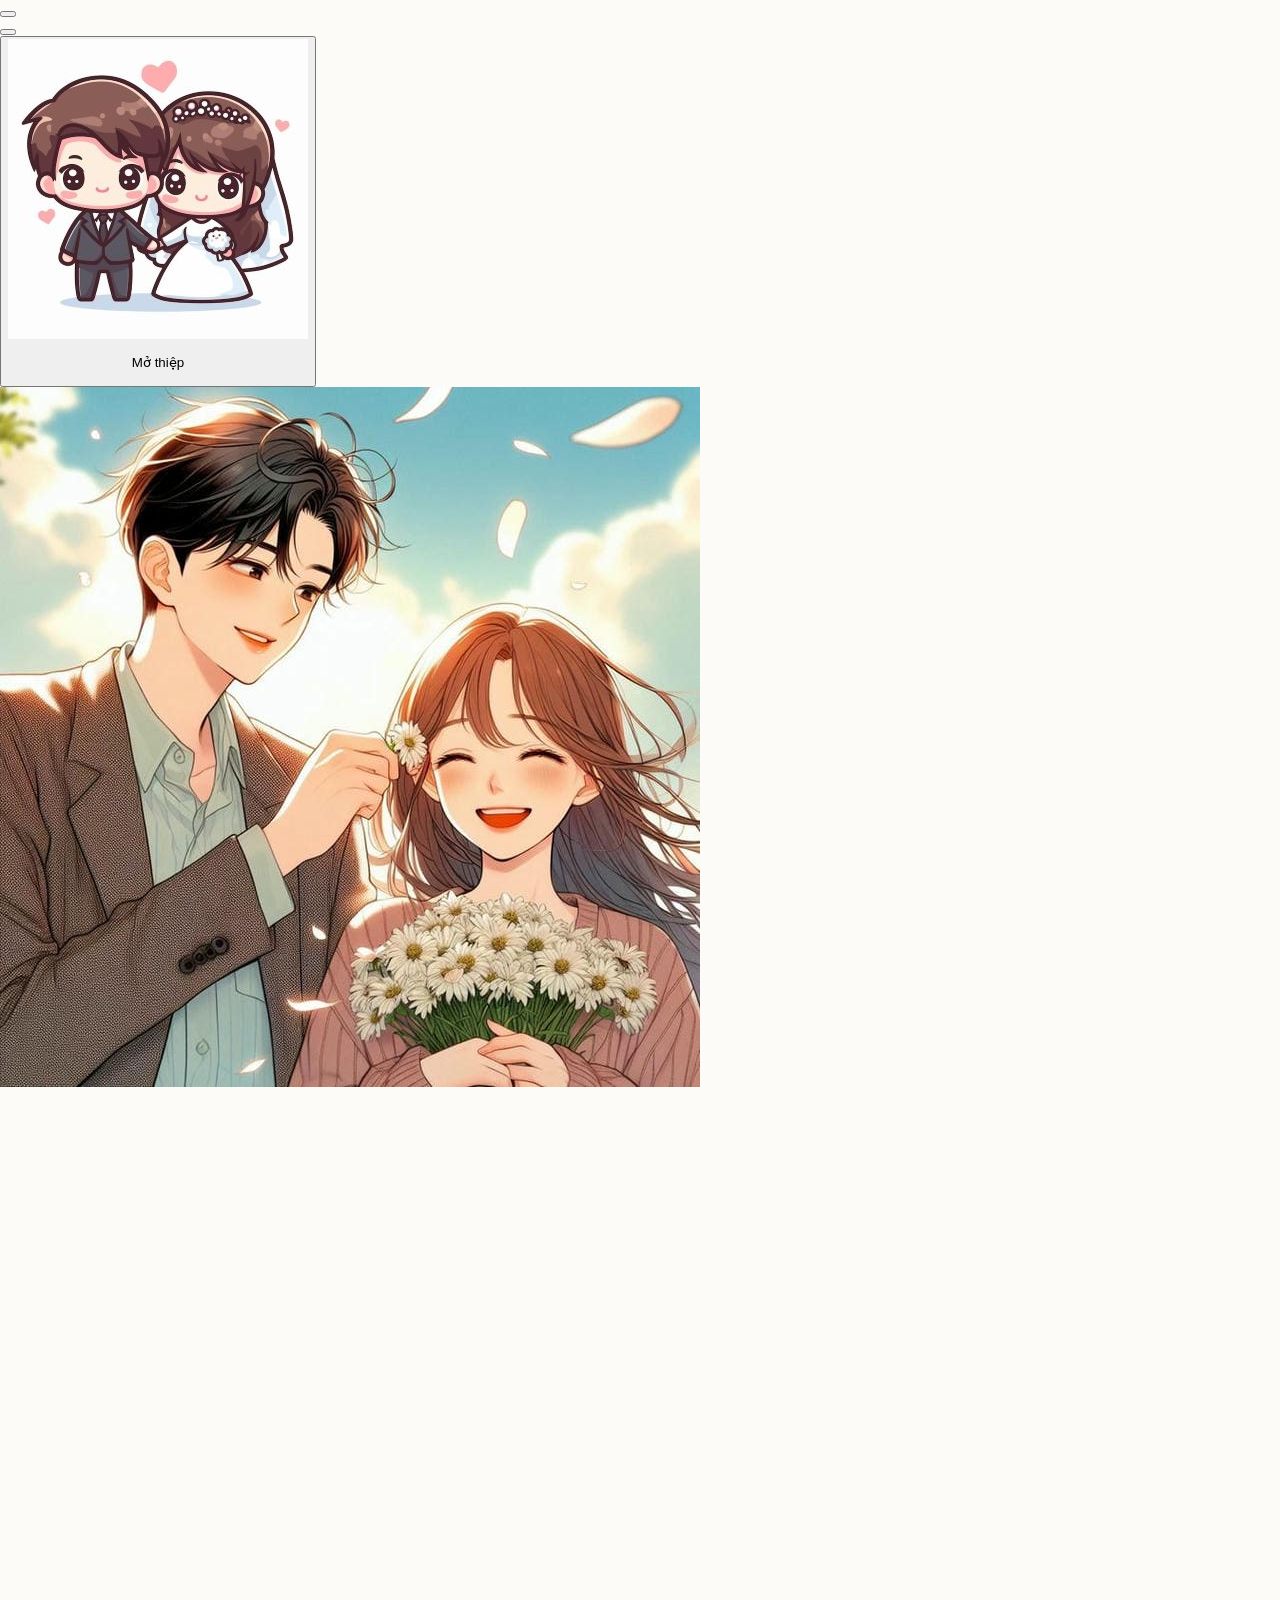
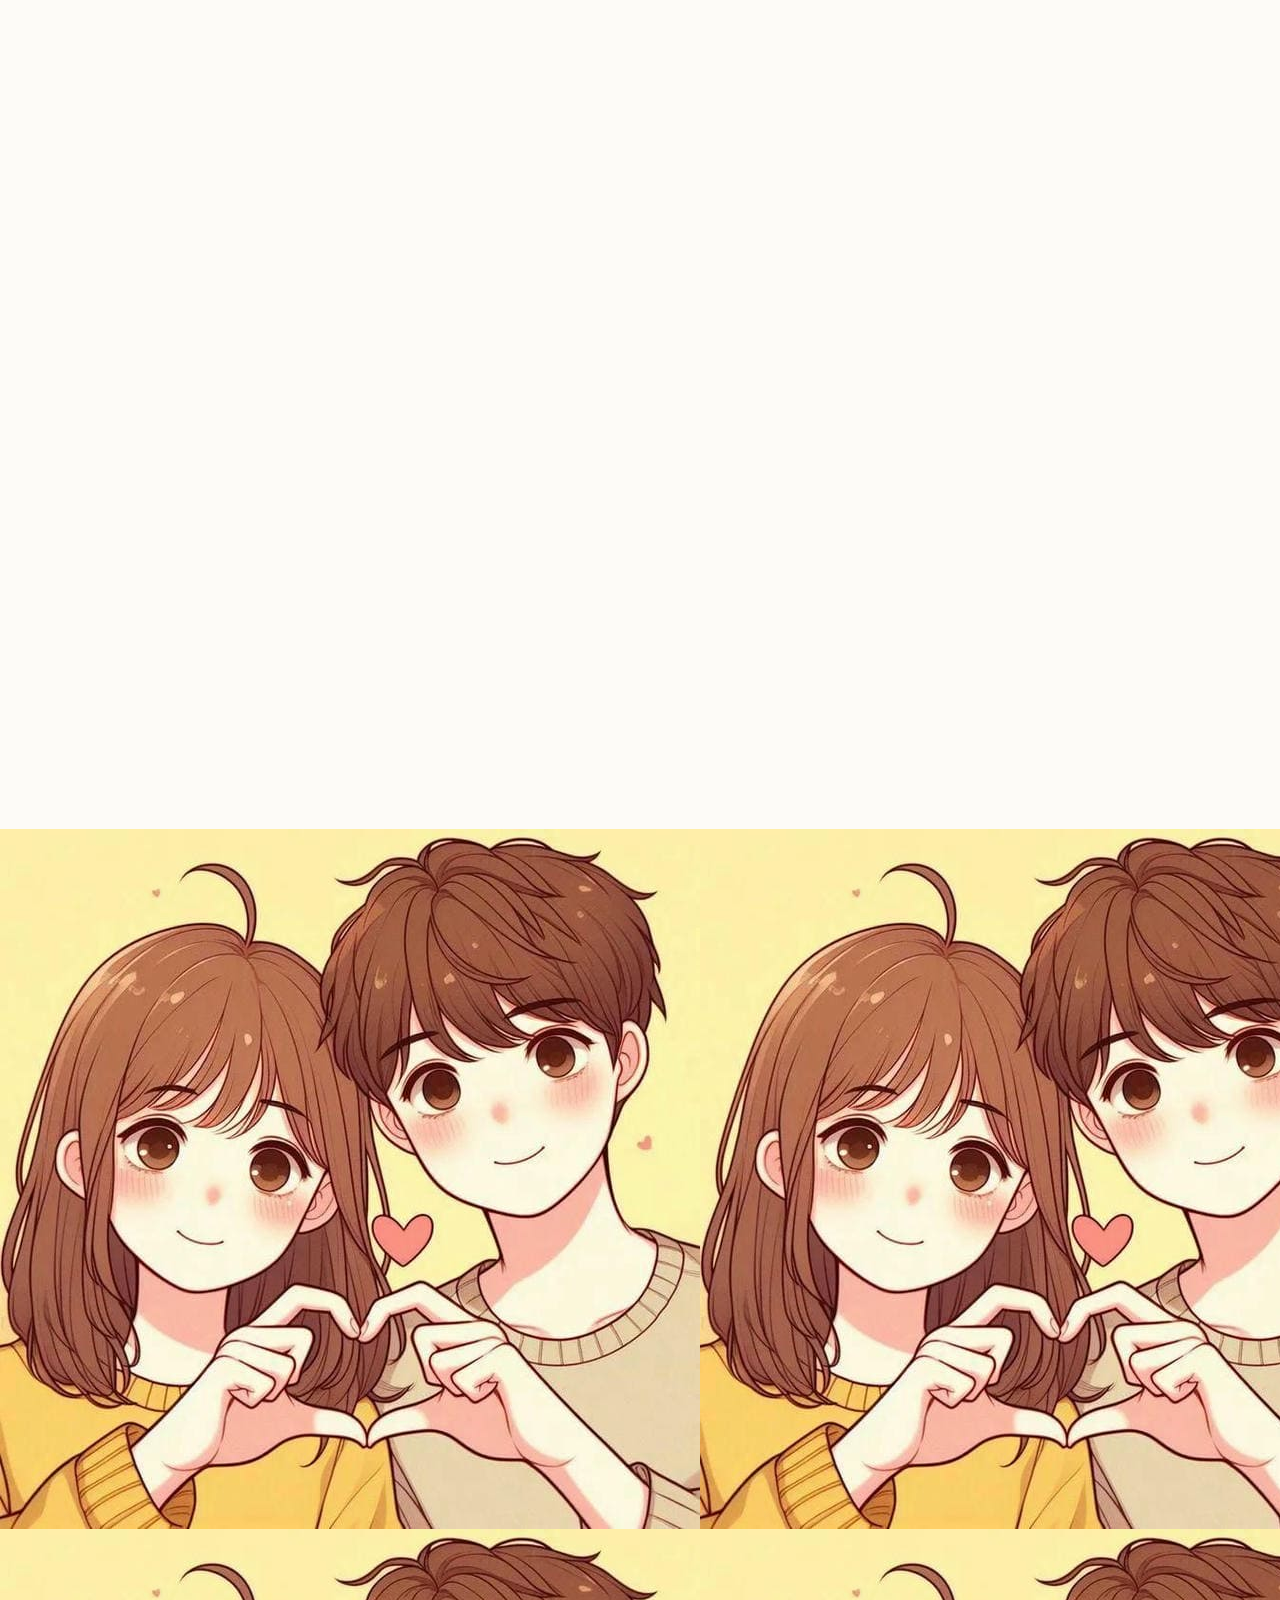
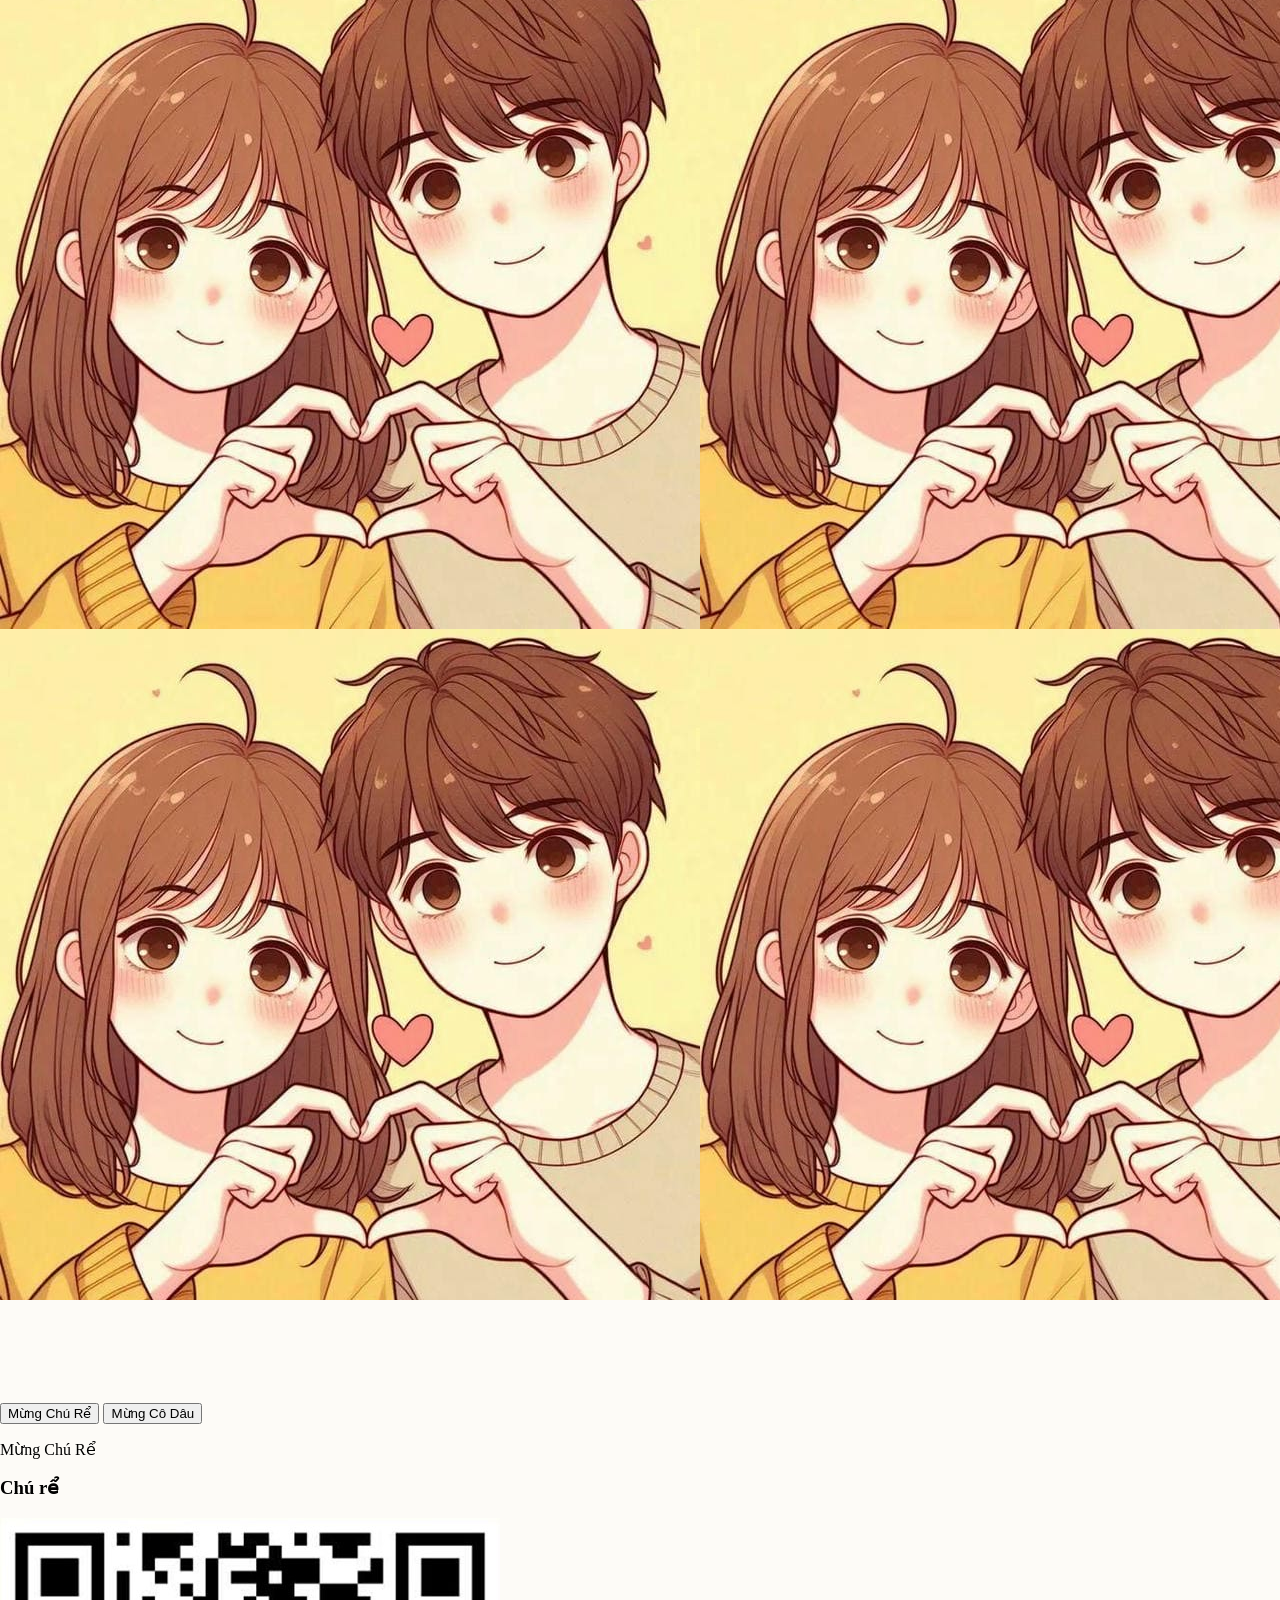
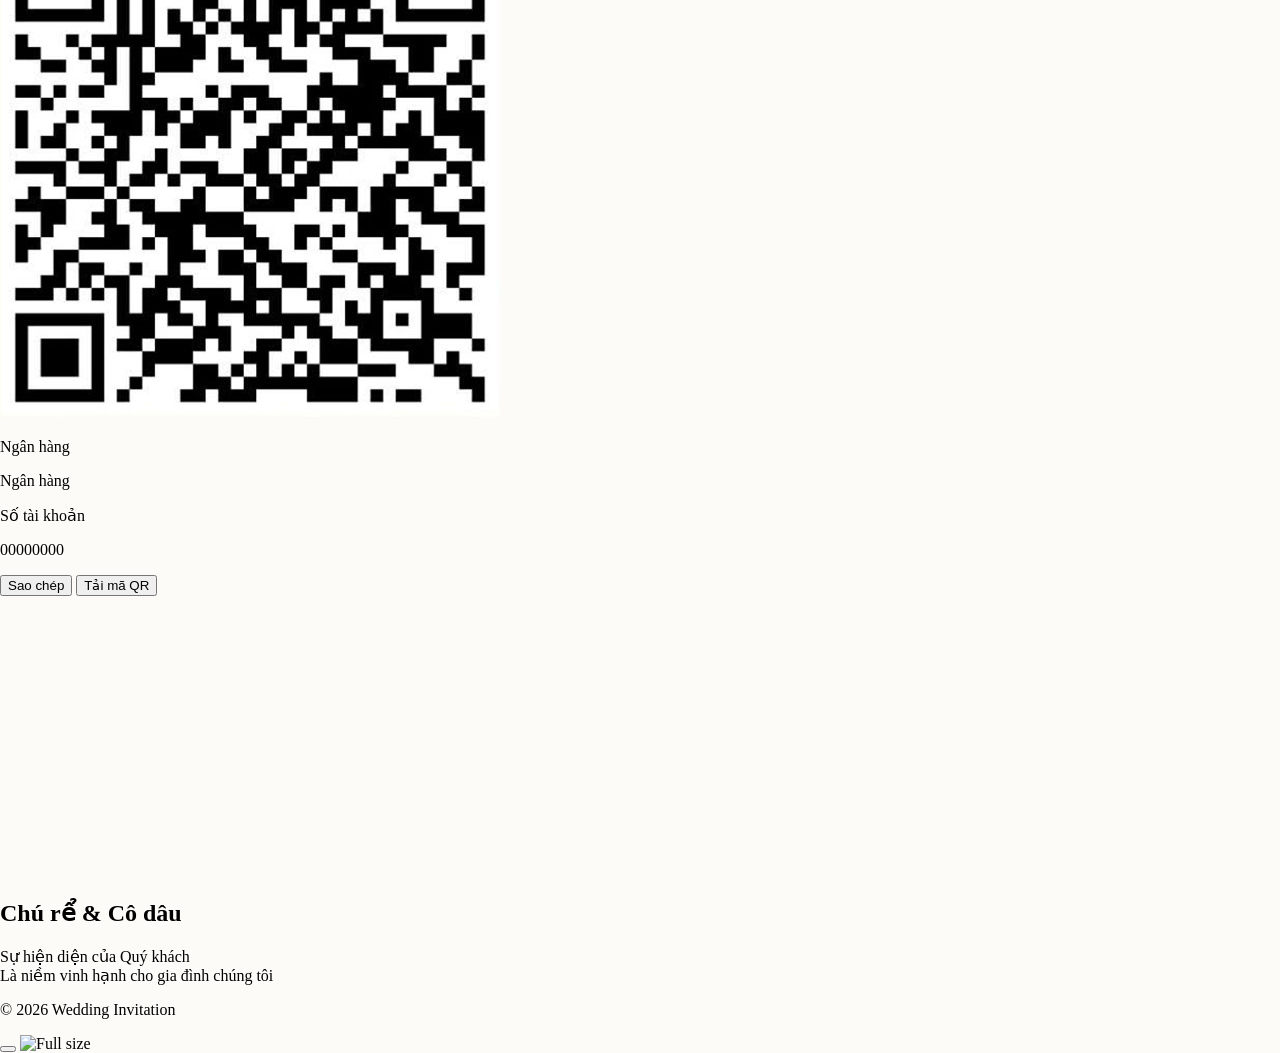
==== index.html @ 1fc4dcf4 "Add files via upload" ====
<!DOCTYPE html>
<html lang="vi">
<head>
  <meta charset="UTF-8" />
  <meta name="viewport" content="width=device-width, initial-scale=1.0" />
  <title>Thiệp Cưới | Cô dâu & ...</title>
  
  <!-- Tailwind CSS -->
  <script src="https://cdn.tailwindcss.com"></script>
  <script>
    tailwind.config = {
      theme: {
        extend: {
          fontFamily: {
            script: ['"Pinyon Script"', 'cursive'],
            serif: ['"Playfair Display"', 'serif'],
            sans: ['"Montserrat"', 'sans-serif'],
          },
          animation: {
            'spin-slow': 'spin 10s linear infinite',
            'slide-up-fast': 'slideUpFast 0.3s ease-out forwards',
          }
        }
      }
    }
  </script>

  <!-- Google Fonts -->
  <link rel="preconnect" href="https://fonts.googleapis.com">
  <link rel="preconnect" href="https://fonts.gstatic.com" crossorigin>
  <link href="https://fonts.googleapis.com/css2?family=Pinyon+Script&family=Playfair+Display:ital,wght@0,400;0,600;0,700;1,400&family=Montserrat:wght@300;400;500;600&display=swap" rel="stylesheet">
  
  <!-- Phosphor Icons (Dùng thay thế cho lucide-react) -->
  <script src="https://unpkg.com/@phosphor-icons/web"></script>

  <!-- Custom CSS -->
  <style>
    ::-webkit-scrollbar { width: 8px; }
    ::-webkit-scrollbar-track { background: #FDFBF7; }
    ::-webkit-scrollbar-thumb { background: #E11D48; border-radius: 4px; }
    ::-webkit-scrollbar-thumb:hover { background: #BE123C; }
    
    body {
      margin: 0;
      padding: 0;
      background-color: #FDFBF7;
      overflow-x: hidden;
      overflow-y: hidden; /* Khóa cuộn lúc đầu */
      height: 100vh;
    }

    /* Hiệu ứng trượt lên khi cuộn */
    .reveal-on-scroll { 
      opacity: 0; 
      transform: translateY(80px) scale(0.9); 
      filter: blur(8px);
      transition: all 1.2s cubic-bezier(0.25, 1, 0.5, 1);
    }
    .fade-up-active { 
      opacity: 1; 
      transform: translateY(0) scale(1); 
      filter: blur(0);
    }

    @keyframes slideUpFast {
      from { opacity: 0; transform: translateY(10px); }
      to { opacity: 1; transform: translateY(0); }
    }

    .gate-panel { transition: transform 2s cubic-bezier(0.4, 0.0, 0.2, 1); }
  </style>
</head>
<body class="font-serif text-gray-800 relative">

  <!-- Audio -->
  <audio id="bgMusic" loop src="./public/music/wedding-song.mp3"></audio>

  <!-- Floating Music Button -->
  <div id="musicBtnWrap" class="fixed bottom-6 left-6 z-40 transition-all duration-1000 opacity-0 translate-y-20">
    <button onclick="toggleMusic()" class="w-12 h-12 rounded-full bg-rose-400 text-white shadow-lg flex items-center justify-center hover:bg-rose-600 transition-colors">
      <i id="musicIcon" class="ph-fill ph-music-notes text-xl animate-spin-slow"></i>
    </button>
  </div>

  <!-- Floating Scroll To Top Button -->
  <div id="scrollTopWrap" class="fixed bottom-20 left-6 z-40 transition-all duration-500 opacity-0 translate-y-10 pointer-events-none">
    <button onclick="scrollToTop()" class="w-12 h-12 rounded-full bg-slate-700 text-white shadow-lg flex items-center justify-center hover:bg-slate-800 transition-colors pointer-events-auto">
      <i class="ph-bold ph-arrow-up text-xl"></i>
    </button>
  </div>

  <!-- GATE OPENER -->
  <div id="gateOverlay" class="fixed inset-0 z-50 pointer-events-none flex visible">
    <div id="gateLeft" class="w-1/2 h-full bg-[#FAF7F2] relative border-r border-rose-100 gate-panel pointer-events-auto flex items-center justify-end translate-x-0">
      <div class="absolute inset-0 bg-cover bg-center opacity-80" style="background-image: url('./public/images/gate-texture.jpg')"></div>
    </div>
    <div id="gateRight" class="w-1/2 h-full bg-[#FAF7F2] relative border-l border-rose-100 gate-panel pointer-events-auto flex items-center justify-start translate-x-0">
      <div class="absolute inset-0 bg-cover bg-center opacity-80" style="background-image: url('./public/images/gate-texture.jpg')"></div>
    </div>
    
    <!-- Nút Mở Thiệp -->
    <div id="centerBtn" class="absolute inset-0 flex items-center justify-center pointer-events-auto transition-all duration-700 opacity-100 scale-100">
      <button onclick="handleOpen()" class="w-64 h-64 rounded-full bg-white shadow-2xl flex flex-col items-center justify-center group relative overflow-hidden border-4 border-rose-100 cursor-pointer hover:scale-105 transition-transform">
        <div class="absolute inset-0 border-4 border-double border-rose-200 rounded-full m-2 animate-spin-slow"></div>
        <div class="z-10 text-center flex flex-col items-center gap-2">
          <div class="w-24 h-24">
             <img src="./public/images/Anh-gif-mo-thiep.jpg" alt="Mở thiệp" class="w-full h-full object-contain" />
          </div>
          <p class="font-script text-3xl text-rose-500 mt-2 group-hover:text-rose-600 transition-colors">Mở thiệp</p>
        </div>
      </button>
    </div>
  </div>

  <!-- HERO -->
  <section class="relative h-screen w-full overflow-hidden flex flex-col items-center justify-center text-center">
    <div class="absolute inset-0 z-0">
      <div class="absolute inset-0 bg-black/40 z-10"></div>
      <img src="./public/images/anh-nen.jpg" alt="Background" class="w-full h-full object-cover object-top blur-[2px]" />
    </div>
    <div class="relative z-10 text-white px-4">
      <div class="reveal-on-scroll delay-0">
        <p class="font-sans text-sm md:text-lg tracking-[0.3em] uppercase mb-4 text-rose-100">Save The Date</p>
        <h1 class="font-script text-7xl md:text-9xl mb-2 text-rose-50">Chú rể</h1>
        <span class="font-script text-5xl md:text-7xl text-rose-200">&</span>
        <h1 class="font-script text-7xl md:text-9xl mt-2 mb-8 text-rose-50">Cô dâu</h1>
        <div class="w-24 h-1 bg-rose-400 mx-auto mb-8"></div>
        <p class="font-serif text-xl md:text-2xl italic tracking-wide">12 tháng 12 năm 2026</p>
      </div>
    </div>
    <i class="ph-bold ph-caret-down absolute bottom-10 left-1/2 -translate-x-1/2 z-10 animate-bounce text-white/80 text-3xl"></i>
  </section>

  <!-- CÔ DÂU CHÚ RỂ -->
  <section class="bg-[#FDFBF7]">
    <div class="reveal-on-scroll delay-100 text-center pt-20 pb-12 px-4">
      <h2 class="font-script text-6xl text-rose-500 mb-4">Cô Dâu & Chú Rể</h2>
    </div>
    <div class="reveal-on-scroll delay-200 w-full relative">
        <div class="flex w-full h-[60vh] md:h-[80vh] relative">
           <div class="w-1/2 h-full relative group cursor-pointer overflow-hidden border-r-[1px] border-white/20" onclick="openLightbox('./public/images/chu-re.jpg')">
             <img src="./public/images/chu-re.jpg" class="w-full h-full object-cover transition-transform duration-[2s] ease-out group-hover:scale-110" />
             <div class="absolute inset-0 bg-gradient-to-t from-black/80 via-transparent to-transparent opacity-90 transition-opacity"></div>
             <div class="absolute bottom-10 md:bottom-20 left-0 right-0 text-center text-white p-4 translate-y-4 group-hover:translate-y-0 transition-transform duration-700">
               <h3 class="font-script text-5xl md:text-7xl mb-2 drop-shadow-lg">Chú rể</h3>
               <p class="text-rose-200 text-sm md:text-lg uppercase tracking-[0.3em] font-medium">Chú Rể</p>
             </div>
             <div class="absolute top-6 left-6 bg-white/10 backdrop-blur-md p-2 rounded-full opacity-0 group-hover:opacity-100"><i class="ph-bold ph-magnifying-glass-plus text-white text-xl"></i></div>
           </div>
           <div class="w-1/2 h-full relative group cursor-pointer overflow-hidden" onclick="openLightbox('./public/images/co-dau.jpg')">
             <img src="./public/images/co-dau.jpg" class="w-full h-full object-cover transition-transform duration-[2s] ease-out group-hover:scale-110" />
             <div class="absolute inset-0 bg-gradient-to-t from-black/80 via-transparent to-transparent opacity-90 transition-opacity"></div>
             <div class="absolute bottom-10 md:bottom-20 left-0 right-0 text-center text-white p-4 translate-y-4 group-hover:translate-y-0 transition-transform duration-700">
               <h3 class="font-script text-5xl md:text-7xl mb-2 drop-shadow-lg">Cô dâu</h3>
               <p class="text-rose-200 text-sm md:text-lg uppercase tracking-[0.3em] font-medium">Cô Dâu</p>
             </div>
             <div class="absolute top-6 right-6 bg-white/10 backdrop-blur-md p-2 rounded-full opacity-0 group-hover:opacity-100"><i class="ph-bold ph-magnifying-glass-plus text-white text-xl"></i></div>
           </div>
           <div class="absolute top-1/2 left-1/2 -translate-x-1/2 -translate-y-1/2 z-20">
              <div class="w-16 h-16 bg-white rounded-full flex items-center justify-center shadow-2xl animate-pulse ring-4 ring-rose-100/50">
                <i class="ph-fill ph-heart text-rose-500 text-3xl"></i>
              </div>
           </div>
        </div>
    </div>
    
    <!-- INVITATION CARD -->
    <div class="reveal-on-scroll delay-300 container mx-auto px-4 max-w-2xl -mt-10 relative z-30">
      <div class="bg-[#F7F3E8] p-6 md:p-8 rounded-xl border-[2px] border-dashed border-gray-400 shadow-2xl">
        <div class="flex flex-row justify-between items-start mb-8 text-sm md:text-base">
          <div class="w-1/2 pr-2 md:pr-4 text-center border-r border-gray-400">
            <h4 class="font-script font-bold text-3xl text-slate-700 mb-2">Nhà Trai</h4>
            <p class="font-serif font-bold">Bố: CHÚ RỂ</p>
            <p class="font-serif font-bold mb-2">Mẹ: CHÚ RỂ</p>
            <p class="font-sans text-xs text-slate-600">Số ...<br/>...<br/>...</p>
          </div>
          <div class="w-1/2 pl-2 md:pl-4 text-center">
            <h4 class="font-script font-bold text-3xl text-slate-700 mb-2">Nhà Gái</h4>
            <p class="font-serif font-bold">Bố: CÔ DÂU</p>
            <p class="font-serif font-bold mb-2">Mẹ: CÔ DÂU</p>
            <p class="font-sans text-xs text-slate-600">Số ...<br/>...</p>
          </div>
        </div>
        <div class="text-center mb-6">
          <h3 class="font-sans font-bold uppercase text-slate-500 tracking-wider text-sm md:text-base mb-2">Trân Trọng Kính Mời</h3>
          <p class="underline underline-offset-4 decoration-rose-300 decoration-1 mb-4 font-serif italic text-slate-600">Bạn + người thương</p>
          <p class="font-sans text-xs md:text-sm uppercase text-slate-600 tracking-wide leading-relaxed">Tới dự bữa cơm thân mật và chung vui cùng gia đình mình</p>
        </div>
        <div class="text-center mb-8">
          <h2 class="font-script text-5xl md:text-6xl text-rose-500 mb-2">Chú rể</h2>
          <i class="ph-fill ph-heart text-rose-400 animate-pulse text-xl mx-2"></i>
          <h2 class="font-script text-5xl md:text-6xl text-rose-500 mt-2">Cô dâu</h2>
        </div>
        <div class="text-center mb-2">
          <p class="font-sans text-gray-600 uppercase text-sm mb-2 font-bold tracking-widest">Được tổ chức vào hồi</p>
          <p class="font-bold text-xl mb-4 text-slate-700">16 GIỜ 00</p>
          <div class="flex items-center justify-center gap-4 text-slate-700 font-serif">
            <div class="border-t border-b border-gray-400 py-1 w-24 text-center font-bold uppercase tracking-wider">Thứ ...</div>
            <div class="text-6xl md:text-7xl font-serif text-rose-600 font-bold leading-none">...</div>
            <div class="border-t border-b border-gray-400 py-1 w-24 text-center font-bold tracking-wider">... - 2026</div>
          </div>
        </div>
        <div class="text-center mb-8"><p class="font-serif italic text-slate-500">( Tức ngày ... tháng ... năm Ất Tỵ )</p></div>
        <div class="text-center mb-8">
          <p class="font-bold uppercase text-slate-700 mb-1">Tại: ...</p>
          <p class="text-slate-600 font-serif">Số ...<br/>...</p>
        </div>
        <div class="flex flex-col sm:flex-row gap-3 justify-center mt-6">
          <button onclick="scrollToSection('gift-section')" class="bg-rose-500 text-white px-6 py-3 rounded-md font-sans text-sm font-medium hover:bg-rose-600 transition-colors shadow-md w-full sm:w-auto">Mừng cưới</button>
          <button onclick="scrollToSection('countdown-section')" class="bg-slate-600 text-white px-6 py-3 rounded-md font-sans text-sm font-medium hover:bg-slate-700 transition-colors shadow-md w-full sm:w-auto">Xem tất cả sự kiện</button>
        </div>
      </div>
    </div>
  </section>

  <!-- STORY & EVENTS -->
  <section id="countdown-section" class="py-20 bg-cover bg-center bg-fixed relative" style="background-image: url('./public/images/countdown-bg.jpg')">
    <div class="absolute inset-0 bg-white/90"></div>
    <div class="container mx-auto px-4 relative z-10">
      <div class="reveal-on-scroll delay-0 text-center mb-16">
        <h2 class="font-script text-7xl text-slate-700 mb-4">Lễ Thành Hôn</h2>
        
        <!-- Đồng hồ đếm ngược -->
        <div class="flex gap-4 md:gap-8 justify-center">
            <div class="flex flex-col items-center">
              <div class="w-16 h-16 md:w-20 md:h-20 rounded-xl flex items-center justify-center mb-2 bg-rose-600 text-white shadow-lg shadow-rose-200 border-2 border-rose-400">
                <span id="cd-days" class="text-2xl md:text-3xl font-bold font-serif">00</span>
              </div>
              <span class="text-xs uppercase tracking-widest text-rose-700 font-bold">Ngày</span>
            </div>
            <div class="flex flex-col items-center">
                <div class="w-16 h-16 md:w-20 md:h-20 rounded-xl flex items-center justify-center mb-2 bg-rose-600 text-white shadow-lg shadow-rose-200 border-2 border-rose-400">
                  <span id="cd-hours" class="text-2xl md:text-3xl font-bold font-serif">00</span>
                </div>
                <span class="text-xs uppercase tracking-widest text-rose-700 font-bold">Giờ</span>
              </div>
              <div class="flex flex-col items-center">
                <div class="w-16 h-16 md:w-20 md:h-20 rounded-xl flex items-center justify-center mb-2 bg-rose-600 text-white shadow-lg shadow-rose-200 border-2 border-rose-400">
                  <span id="cd-minutes" class="text-2xl md:text-3xl font-bold font-serif">00</span>
                </div>
                <span class="text-xs uppercase tracking-widest text-rose-700 font-bold">Phút</span>
              </div>
              <div class="flex flex-col items-center">
                <div class="w-16 h-16 md:w-20 md:h-20 rounded-xl flex items-center justify-center mb-2 bg-rose-600 text-white shadow-lg shadow-rose-200 border-2 border-rose-400">
                  <span id="cd-seconds" class="text-2xl md:text-3xl font-bold font-serif">00</span>
                </div>
                <span class="text-xs uppercase tracking-widest text-rose-700 font-bold">Giây</span>
              </div>
        </div>
        <p class="mt-8 font-serif italic text-slate-600 text-xl">Được tổ chức vào Chủ Nhật</p>
      </div>

      <div class="mt-16 flex justify-center">
         <div class="max-w-4xl w-full">
            <!-- Event 1 -->
            <div class="reveal-on-scroll delay-100 relative mb-12 last:mb-0 mx-auto group w-full px-4">
                <div class="bg-slate-600 text-white p-6 md:p-10 rounded-xl pr-24 md:pr-64 shadow-xl relative z-10 w-full md:w-[90%] min-h-[220px] flex flex-col justify-center transform transition-transform duration-500 hover:translate-y-[-5px]">
                   <h3 class="text-yellow-400 font-script text-4xl md:text-5xl font-bold border-b border-yellow-400/30 inline-block mb-6 pb-2 w-fit">Bữa Cơm Thân Mật</h3>
                   <div class="space-y-4">
                       <div class="flex items-start gap-4">
                           <i class="ph-bold ph-clock text-gray-300 mt-1 text-xl flex-shrink-0"></i>
                           <div>
                               <p class="font-semibold text-lg">00:00</p>
                               <p class="text-sm text-gray-300 italic">Thứ ..., 12/12/2026 (.../... Âm lịch)</p>
                           </div>
                       </div>
                        <div class="flex items-start gap-4">
                            <i class="ph-bold ph-map-pin text-gray-300 mt-1 text-xl flex-shrink-0"></i>
                           <div>
                               <p class="font-semibold text-lg">Tư gia Nhà ...</p>
                               <p class="text-sm text-gray-300 leading-relaxed">Số ....</p>
                               <a href="#" class="text-xs text-yellow-400 hover:text-yellow-300 underline mt-1 inline-block">Xem bản đồ</a>
                           </div>
                       </div>
                   </div>
                </div>
                <div class="absolute top-1/2 -translate-y-1/2 right-4 md:right-0 w-32 h-32 md:w-64 md:h-56 rounded-lg overflow-hidden shadow-2xl border-4 border-white z-20 transition-all duration-700 ease-out hover:scale-105 hover:shadow-yellow-400/20">
                   <img src="./public/images/gallery-1.jpg" class="w-full h-full object-cover" />
                </div>
             </div>

             <!-- Event 2 -->
             <div class="reveal-on-scroll delay-300 relative mb-12 last:mb-0 mx-auto group w-full px-4">
                <div class="bg-slate-600 text-white p-6 md:p-10 rounded-xl pr-24 md:pr-64 shadow-xl relative z-10 w-full md:w-[90%] min-h-[220px] flex flex-col justify-center transform transition-transform duration-500 hover:translate-y-[-5px]">
                   <h3 class="text-yellow-400 font-script text-4xl md:text-5xl font-bold border-b border-yellow-400/30 inline-block mb-6 pb-2 w-fit">Lễ Thành Hôn</h3>
                   <div class="space-y-4">
                       <div class="flex items-start gap-4">
                           <i class="ph-bold ph-clock text-gray-300 mt-1 text-xl flex-shrink-0"></i>
                           <div>
                               <p class="font-semibold text-lg">00:00</p>
                               <p class="text-sm text-gray-300 italic">Chủ Nhật, 12/12/2026 (.../... Âm lịch)</p>
                           </div>
                       </div>
                        <div class="flex items-start gap-4">
                            <i class="ph-bold ph-map-pin text-gray-300 mt-1 text-xl flex-shrink-0"></i>
                           <div>
                               <p class="font-semibold text-lg">Tư gia Nhà ...</p>
                               <p class="text-sm text-gray-300 leading-relaxed">Số ...</p>
                               <a href="#" class="text-xs text-yellow-400 hover:text-yellow-300 underline mt-1 inline-block">Xem bản đồ</a>
                           </div>
                       </div>
                   </div>
                </div>
                <div class="absolute top-1/2 -translate-y-1/2 right-4 md:right-0 w-32 h-32 md:w-64 md:h-56 rounded-lg overflow-hidden shadow-2xl border-4 border-white z-20 transition-all duration-700 ease-out hover:scale-105 hover:shadow-yellow-400/20">
                   <img src="./public/images/gallery-2.jpg" class="w-full h-full object-cover" />
                </div>
             </div>
         </div>
      </div>
    </div>
  </section>

  <!-- GIFT BOX SECTION -->
  <section id="gift-section" class="py-24 bg-white relative overflow-hidden">
    <div class="absolute inset-0 opacity-20 bg-[radial-gradient(#e11d48_1px,transparent_1px)] [background-size:24px_24px]"></div>
    <div class="container mx-auto px-4 relative z-10">
       <div class="reveal-on-scroll text-center mb-16">
          <i class="ph-fill ph-gift text-rose-500 text-5xl mx-auto mb-4 animate-bounce inline-block"></i>
          <h2 class="font-script text-7xl text-slate-700 mb-4">Hộp Mừng Cưới</h2>
          <p class="font-sans text-slate-500 uppercase tracking-widest text-sm">Gửi tặng món quà yêu thương</p>
       </div>

       <div class="max-w-md mx-auto">
          <div class="flex w-full"> 
             <button id="tabGroom" onclick="switchTab('groom')" class="flex-1 py-2 font-bold text-sm rounded-t-lg transition-colors duration-200 bg-blue-600 text-white z-10">Mừng Chú Rể</button>
             <button id="tabBride" onclick="switchTab('bride')" class="flex-1 py-2 font-bold text-sm rounded-t-lg transition-colors duration-200 bg-slate-100 text-slate-500 hover:bg-slate-200 z-0">Mừng Cô Dâu</button>
          </div>

          <div id="giftCardWrap" class="relative overflow-hidden rounded-b-2xl rounded-tr-2xl shadow-2xl transition-colors duration-500 bg-blue-600">
             <div id="giftCardBg" class="absolute inset-0 bg-gradient-to-br from-blue-600 to-blue-800 z-0"></div>
             <div class="absolute top-0 right-0 -mr-16 -mt-16 w-64 h-64 rounded-full bg-white/10 z-0 blur-2xl"></div>
             <div class="absolute bottom-0 left-0 -ml-16 -mb-16 w-64 h-64 rounded-full bg-white/5 z-0 blur-2xl"></div>
             
             <div class="relative z-10 p-8 text-white h-full flex flex-col justify-between min-h-[320px] animate-slide-up-fast">
                <div class="flex justify-between items-start">
                   <div>
                      <p id="bankRole" class="text-white/80 text-xs font-bold tracking-widest uppercase mb-1">Mừng Chú Rể</p>
                      <h3 id="bankName" class="font-script text-4xl font-bold tracking-wide">Chú rể</h3>
                   </div>
                   <i class="ph-fill ph-credit-card text-white/30 text-5xl"></i>
                </div>
                <div class="flex gap-6 items-center my-8">
                   <div class="bg-white p-2 rounded-xl shadow-lg transform rotate-3 hover:rotate-0 transition-transform duration-300">
                      <img id="bankQR" src="./public/images/qr-bank-giang.jpg" class="w-28 h-28 object-contain" />
                   </div>
                   <div class="flex-1">
                      <p class="text-[10px] text-white/70 uppercase tracking-widest mb-1">Ngân hàng</p>
                      <p id="bankBank" class="font-bold text-lg mb-4 tracking-wide">Ngân hàng</p>
                      <p class="text-[10px] text-white/70 uppercase tracking-widest mb-1">Số tài khoản</p>
                      <p id="bankNumber" class="font-mono text-2xl font-bold tracking-widest drop-shadow-md">00000000</p>
                   </div>
                </div>
                <div class="flex gap-3 mt-auto">
                   <button onclick="copyAccount()" class="flex-1 bg-white/20 hover:bg-white/30 backdrop-blur-md py-3 rounded-xl text-sm font-bold transition flex items-center justify-center gap-2 group-hover:scale-[1.02]"><i class="ph-bold ph-copy"></i> Sao chép</button>
                   <button onclick="downloadQR()" class="flex-1 bg-black/20 hover:bg-black/40 backdrop-blur-md py-3 rounded-xl text-sm font-bold transition flex items-center justify-center gap-2 group-hover:scale-[1.02]"><i class="ph-bold ph-download-simple"></i> Tải mã QR</button>
                </div>
             </div>
          </div>
       </div>
    </div>
  </section>

  <!-- RSVP -->
  <section class="py-20 bg-rose-50">
    <div class="container mx-auto px-4 max-w-2xl">
      <div class="reveal-on-scroll text-center mb-12">
        <h2 class="font-script text-6xl text-rose-500 mb-2">Gửi Lời Chúc Phúc</h2>
        <p class="font-sans text-slate-500 uppercase tracking-widest text-sm mb-8">Sự hiện diện của bạn là niềm vinh hạnh của chúng tôi</p>
      </div>
      <div class="reveal-on-scroll delay-200 bg-white p-8 md:p-12 rounded-2xl shadow-xl">
         <h3 class="font-serif text-2xl text-center mb-6 text-slate-700">Xác nhận tham dự (RSVP)</h3>
         <form class="space-y-4" onsubmit="event.preventDefault(); alert('Cảm ơn bạn đã gửi lời chúc!');">
           <div><label class="block text-sm font-medium text-slate-600 mb-1">Tên của bạn</label><input type="text" class="w-full px-4 py-3 rounded-lg border border-gray-200 focus:border-rose-400 focus:ring-2 focus:ring-rose-200 outline-none transition" placeholder="Nhập tên của bạn" required /></div>
           <div class="grid grid-cols-2 gap-4">
             <div><label class="block text-sm font-medium text-slate-600 mb-1">Số người</label><select class="w-full px-4 py-3 rounded-lg border border-gray-200 focus:border-rose-400 focus:ring-2 focus:ring-rose-200 outline-none transition"><option>1 người</option><option>2 người</option><option>Đi cùng gia đình</option></select></div>
             <div><label class="block text-sm font-medium text-slate-600 mb-1">Tham dự</label><select class="w-full px-4 py-3 rounded-lg border border-gray-200 focus:border-rose-400 focus:ring-2 focus:ring-rose-200 outline-none transition"><option>Chắc chắn tham dự</option><option>Xin lỗi, mình bận rồi</option></select></div>
           </div>
           <div><label class="block text-sm font-medium text-slate-600 mb-1">Lời chúc</label><textarea rows="3" class="w-full px-4 py-3 rounded-lg border border-gray-200 focus:border-rose-400 focus:ring-2 focus:ring-rose-200 outline-none transition" placeholder="Gửi lời chúc đến cô dâu chú rể..."></textarea></div>
           <button type="submit" class="w-full bg-slate-700 text-white py-4 rounded-lg font-bold hover:bg-slate-800 transition">Gửi xác nhận</button>
         </form>
      </div>
    </div>
  </section>

  <!-- FOOTER -->
  <footer class="bg-slate-800 text-white py-12 text-center">
    <h2 class="font-script text-5xl mb-4">Chú rể & Cô dâu</h2>
    <p class="text-white/80 font-serif italic mb-6">Sự hiện diện của Quý khách<br/>Là niềm vinh hạnh cho gia đình chúng tôi</p>
    <p class="text-gray-400 text-xs">© 2026 Wedding Invitation</p>
  </footer>

  <!-- LIGHTBOX (Ẩn mặc định) -->
  <div id="lightbox" class="fixed inset-0 z-[60] bg-black/90 hidden items-center justify-center p-4" onclick="closeLightbox()">
    <button class="absolute top-4 right-4 text-white hover:text-rose-400 z-[70]"><i class="ph-bold ph-x text-3xl"></i></button>
    <img id="lightboxImg" src="" alt="Full size" class="max-w-full max-h-[90vh] object-contain rounded shadow-2xl" onclick="event.stopPropagation()" />
  </div>

  <!-- JAVASCRIPT LOGIC -->
  <script>
    // --- KHAI BÁO BIẾN TRẠNG THÁI ---
    let isOpen = false;
    let isPlaying = false;
    let currentTab = 'groom';
    
    // Config Data
    const BANK_INFO = {
      groom: { name: "Chú rể", bank: "Ngân hàng", number: "00000000", qr: "./public/images/qr-bank-giang.jpg", role: "Mừng Chú Rể" },
      bride: { name: "Cô dâu", bank: "Ngân hàng", number: "000000", qr: "./public/images/qr-bank-tuyet.jpg", role: "Mừng Cô Dâu" }
    };

    // DOM Elements
    const audio = document.getElementById('bgMusic');
    const musicBtnWrap = document.getElementById('musicBtnWrap');
    const musicIcon = document.getElementById('musicIcon');
    const scrollTopWrap = document.getElementById('scrollTopWrap');
    const gateOverlay = document.getElementById('gateOverlay');
    const gateLeft = document.getElementById('gateLeft');
    const gateRight = document.getElementById('gateRight');
    const centerBtn = document.getElementById('centerBtn');

    // --- 1. MỞ CỔNG THIỆP & KÍCH HOẠT HIỆU ỨNG ---
    function handleOpen() {
      isOpen = true;
      document.body.style.overflow = 'unset';
      document.body.style.height = 'auto';

      // Ẩn cổng
      gateOverlay.classList.remove('visible');
      gateOverlay.classList.add('invisible');
      gateLeft.classList.add('-translate-x-full');
      gateRight.classList.add('translate-x-full');
      centerBtn.classList.remove('opacity-100', 'scale-100');
      centerBtn.classList.add('opacity-0', 'scale-50');

      // Hiện nút nhạc
      musicBtnWrap.classList.remove('opacity-0', 'translate-y-20');
      musicBtnWrap.classList.add('opacity-100', 'translate-y-0');

      // Bật nhạc
      audio.volume = 0.5;
      audio.play().then(() => {
        isPlaying = true;
        musicIcon.classList.replace('ph-speaker-slash', 'ph-music-notes');
        musicIcon.classList.add('animate-spin-slow');
      }).catch(e => console.log("Audio play failed:", e));

      // Kích hoạt scroll reveal observer
      initScrollReveal();
    }

    // --- 2. XỬ LÝ NHẠC NỀN ---
    function toggleMusic() {
      if (isPlaying) {
        audio.pause();
        musicIcon.classList.replace('ph-music-notes', 'ph-speaker-slash');
        musicIcon.classList.remove('animate-spin-slow');
      } else {
        audio.play();
        musicIcon.classList.replace('ph-speaker-slash', 'ph-music-notes');
        musicIcon.classList.add('animate-spin-slow');
      }
      isPlaying = !isPlaying;
    }

    // --- 3. SCROLL REVEAL (HIỆN KHI CUỘN) & NÚT LÊN ĐẦU TRANG ---
    function initScrollReveal() {
      const observer = new IntersectionObserver((entries) => {
        entries.forEach(entry => {
          if (entry.isIntersecting) {
            entry.target.classList.add('fade-up-active');
          }
        });
      }, { threshold: 0.1, rootMargin: "0px 0px -50px 0px" });

      document.querySelectorAll('.reveal-on-scroll').forEach(el => observer.observe(el));
    }

    window.addEventListener('scroll', () => {
      if (window.scrollY > 300 && isOpen) {
        scrollTopWrap.classList.remove('opacity-0', 'translate-y-10', 'pointer-events-none');
        scrollTopWrap.classList.add('opacity-100', 'translate-y-0');
      } else {
        scrollTopWrap.classList.remove('opacity-100', 'translate-y-0');
        scrollTopWrap.classList.add('opacity-0', 'translate-y-10', 'pointer-events-none');
      }
    });

    function scrollToTop() {
      window.scrollTo({ top: 0, behavior: 'smooth' });
    }

    function scrollToSection(id) {
      document.getElementById(id).scrollIntoView({ behavior: 'smooth' });
    }

    // --- 4. ĐỒNG HỒ ĐẾM NGƯỢC ---
    const targetDate = new Date("2026-12-12T10:00:00").getTime();
    setInterval(() => {
      const now = new Date().getTime();
      const diff = targetDate - now;

      if (diff > 0) {
        const d = Math.floor(diff / (1000 * 60 * 60 * 24));
        const h = Math.floor((diff % (1000 * 60 * 60 * 24)) / (1000 * 60 * 60));
        const m = Math.floor((diff % (1000 * 60 * 60)) / (1000 * 60));
        const s = Math.floor((diff % (1000 * 60)) / 1000);

        document.getElementById("cd-days").innerText = d < 10 ? "0" + d : d;
        document.getElementById("cd-hours").innerText = h < 10 ? "0" + h : h;
        document.getElementById("cd-minutes").innerText = m < 10 ? "0" + m : m;
        document.getElementById("cd-seconds").innerText = s < 10 ? "0" + s : s;
      }
    }, 1000);

    // --- 5. ĐỔI TAB QUÀ TẶNG (MỪNG CƯỚI) ---
    function switchTab(tab) {
      currentTab = tab;
      const data = BANK_INFO[tab];
      
      // Update Texts
      document.getElementById('bankRole').innerText = data.role;
      document.getElementById('bankName').innerText = data.name;
      document.getElementById('bankBank').innerText = data.bank;
      document.getElementById('bankNumber').innerText = data.number;
      document.getElementById('bankQR').src = data.qr;

      // Update Styles
      const tGroom = document.getElementById('tabGroom');
      const tBride = document.getElementById('tabBride');
      const wrap = document.getElementById('giftCardWrap');
      const bg = document.getElementById('giftCardBg');

      if (tab === 'groom') {
        tGroom.className = "flex-1 py-2 font-bold text-sm rounded-t-lg transition-colors duration-200 bg-blue-600 text-white z-10";
        tBride.className = "flex-1 py-2 font-bold text-sm rounded-t-lg transition-colors duration-200 bg-slate-100 text-slate-500 hover:bg-slate-200 z-0";
        wrap.className = "relative overflow-hidden rounded-b-2xl rounded-tr-2xl shadow-2xl transition-colors duration-500 bg-blue-600";
        bg.className = "absolute inset-0 bg-gradient-to-br from-blue-600 to-blue-800 z-0";
      } else {
        tBride.className = "flex-1 py-2 font-bold text-sm rounded-t-lg transition-colors duration-200 bg-rose-500 text-white z-10";
        tGroom.className = "flex-1 py-2 font-bold text-sm rounded-t-lg transition-colors duration-200 bg-slate-100 text-slate-500 hover:bg-slate-200 z-0";
        wrap.className = "relative overflow-hidden rounded-b-2xl rounded-tl-2xl shadow-2xl transition-colors duration-500 bg-rose-500";
        bg.className = "absolute inset-0 bg-gradient-to-br from-rose-400 to-rose-600 z-0";
      }
    }

    function copyAccount() {
      const number = BANK_INFO[currentTab].number;
      navigator.clipboard.writeText(number).then(() => {
        alert(`Đã sao chép số tài khoản: ${number}`);
      }).catch(err => alert("Không thể sao chép, vui lòng copy thủ công!"));
    }

    function downloadQR() {
      const url = BANK_INFO[currentTab].qr;
      const link = document.createElement('a');
      link.href = url;
      link.download = `QR_${currentTab}.jpg`;
      document.body.appendChild(link);
      link.click();
      document.body.removeChild(link);
    }

    // --- 6. LIGHTBOX (Xem ảnh phóng to) ---
    const lightbox = document.getElementById('lightbox');
    const lightboxImg = document.getElementById('lightboxImg');

    function openLightbox(src) {
      lightboxImg.src = src;
      lightbox.classList.remove('hidden');
      lightbox.classList.add('flex');
    }

    function closeLightbox() {
      lightbox.classList.add('hidden');
      lightbox.classList.remove('flex');
    }
  </script>
</body>
</html>
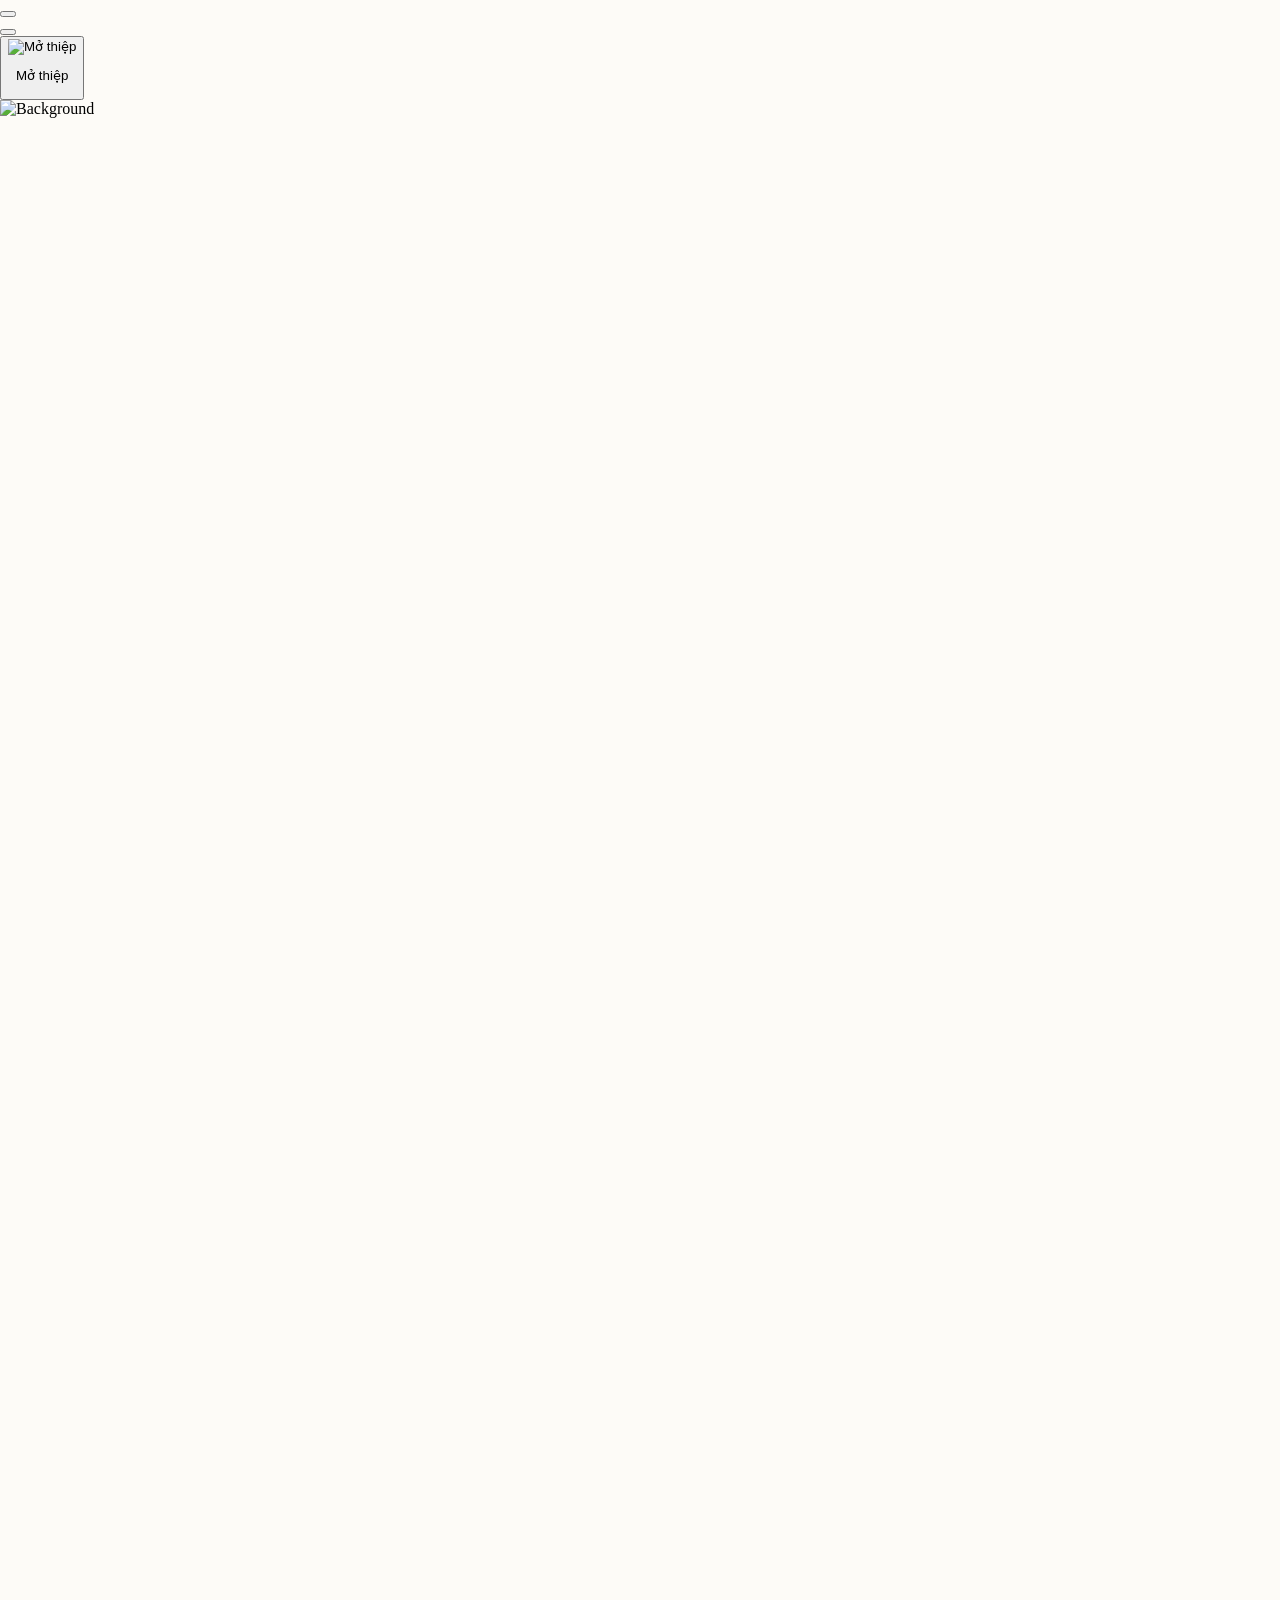
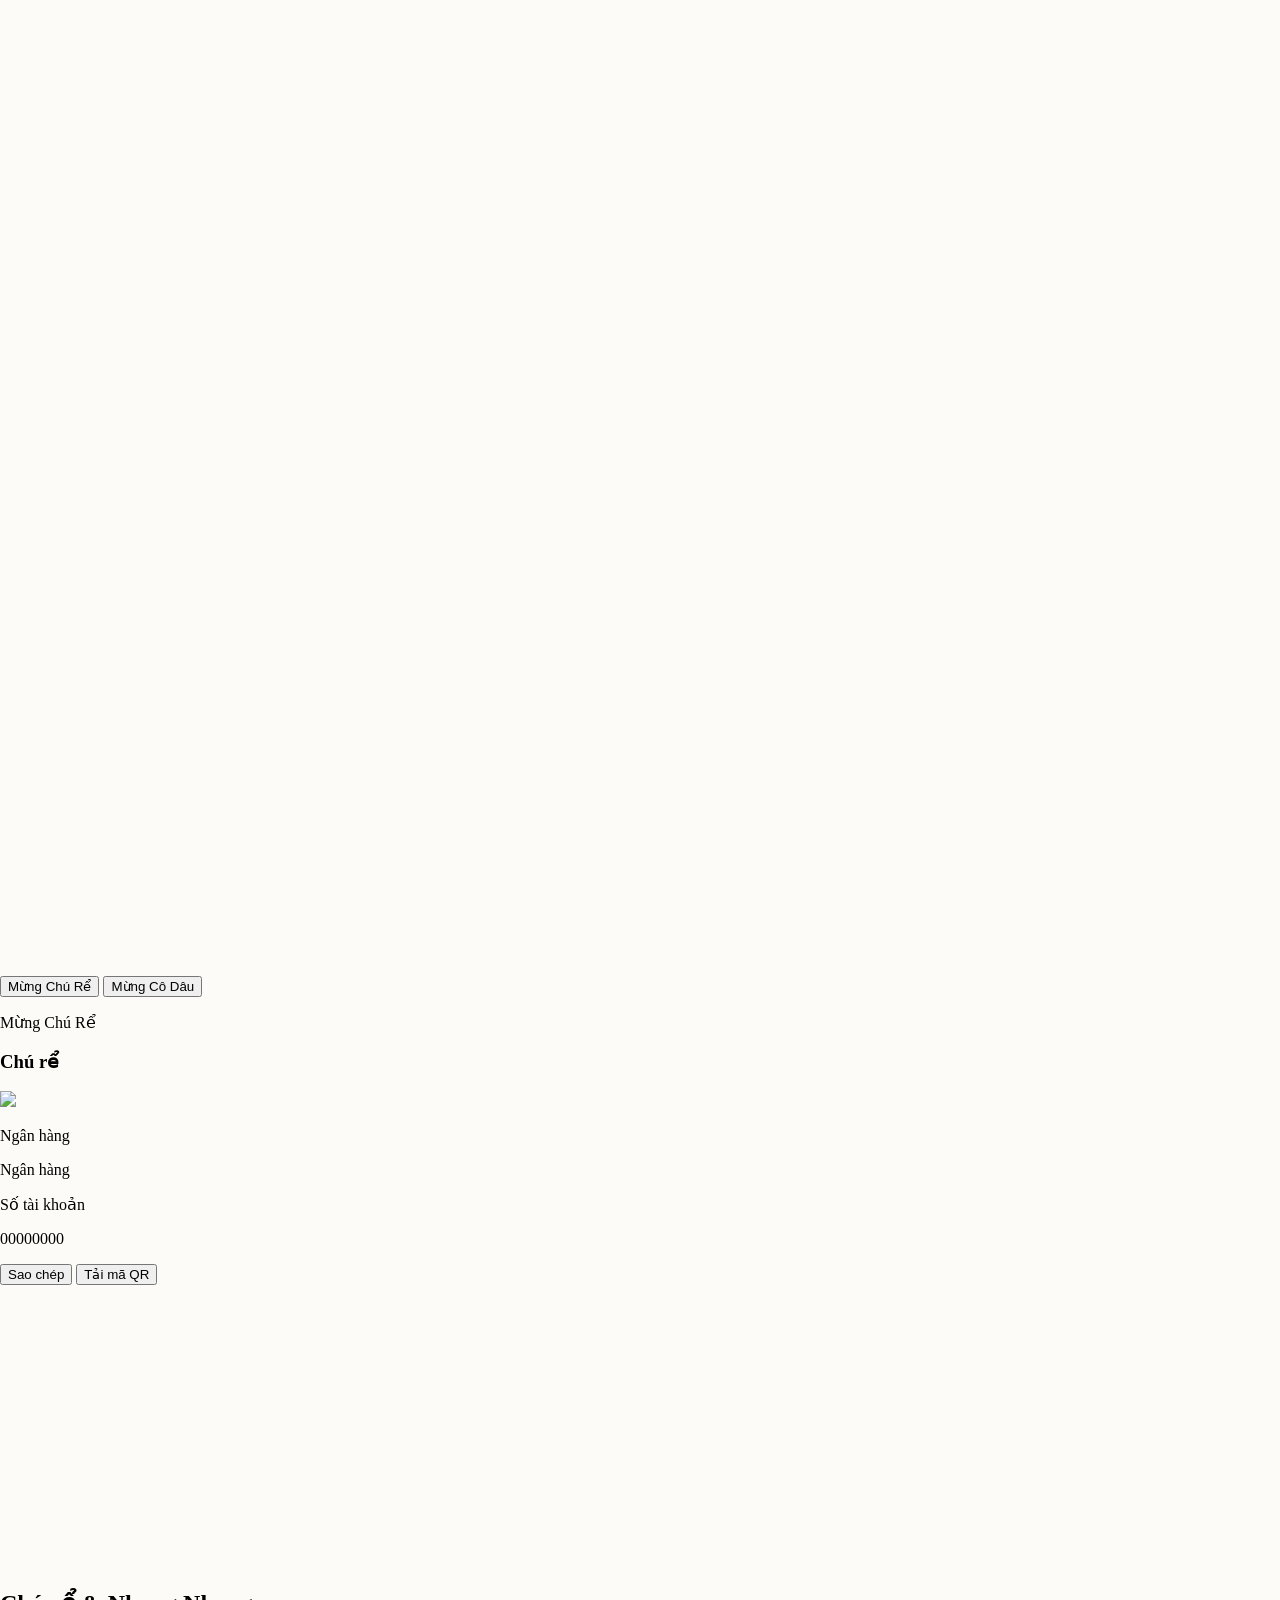
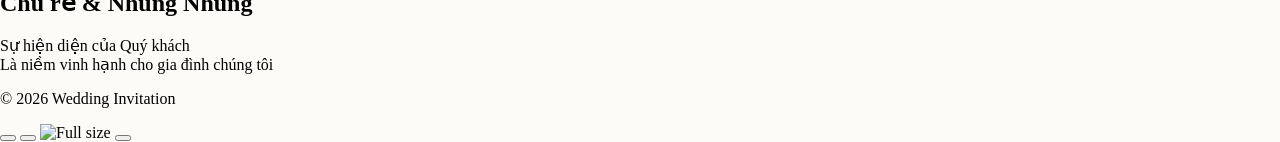
==== commit e208a442: "Update index.html" ====
--- a/index.html
+++ b/index.html
@@ -3,7 +3,7 @@
 <head>
   <meta charset="UTF-8" />
   <meta name="viewport" content="width=device-width, initial-scale=1.0" />
-  <title>Thiệp Cưới | Cô dâu & ...</title>
+  <title>Thiệp Cưới | Nhung Nhung & ...</title>
   
   <!-- Tailwind CSS -->
   <script src="https://cdn.tailwindcss.com"></script>
@@ -68,12 +68,75 @@
     }
 
     .gate-panel { transition: transform 2s cubic-bezier(0.4, 0.0, 0.2, 1); }
+
+    /* Hiệu ứng cánh hoa rơi (Falling Petals) */
+  #petal-container {
+    position: fixed; /* Giữ cố định trên toàn bộ màn hình */
+    top: -50px; /* Bắt đầu từ phía trên màn hình một chút */
+    left: 0;
+    width: 100%;
+    height: 100%;
+    z-index: 50; /* Đảm bảo cánh hoa rơi trên các lớp khác nhưng dưới Lightbox */
+    overflow: hidden; /* Không hiện thanh cuộn */
+    pointer-events: none; /* Cánh hoa không ảnh hưởng đến việc click */
+  }
+
+  .petal {
+    position: absolute;
+    background-color: #ffc0cb; /* Màu hồng nhẹ cho cánh hoa */
+    border-radius: 150% 0 150% 100%; /* Tạo hình dáng cánh hoa */
+    opacity: 0.8;
+    filter: blur(0.5px); /* Làm mờ một chút cho mềm mại */
+    animation: fall linear infinite; /* Sử dụng hoạt ảnh tên là 'fall' */
+  }
+
+  /* Định nghĩa hoạt ảnh 'fall' */
+  @keyframes fall {
+    0% {
+      transform: translateY(0vh) translateX(0px) rotate(0deg);
+      opacity: 0;
+    }
+    10% {
+      opacity: 1; /* Cánh hoa hiện rõ hơn sau khi bắt đầu rơi */
+    }
+    100% {
+      /* Cánh hoa rơi xuống cuối màn hình, sang trái và xoay */
+      transform: translateY(105vh) translateX(-200px) rotate(720deg);
+      opacity: 0;
+    }
+  }
+
+  /* Tạo nhiều cánh hoa với kích thước và độ trễ khác nhau */
+  /* Sử dụng pseudo-elements để tạo 10 cánh hoa mà không cần thêm HTML */
+  #petal-container .petal:nth-child(1) { width: 15px; height: 20px; left: 10%; animation-duration: 10s; animation-delay: 0s; }
+  #petal-container .petal:nth-child(2) { width: 10px; height: 15px; left: 20%; animation-duration: 12s; animation-delay: 2s; background-color: #fff0f5; }
+  #petal-container .petal:nth-child(3) { width: 18px; height: 25px; left: 35%; animation-duration: 8s; animation-delay: 4s; }
+  #petal-container .petal:nth-child(4) { width: 12px; height: 18px; left: 50%; animation-duration: 15s; animation-delay: 1s; background-color: #fff; }
+  #petal-container .petal:nth-child(5) { width: 20px; height: 28px; left: 65%; animation-duration: 9s; animation-delay: 6s; }
+  #petal-container .petal:nth-child(6) { width: 15px; height: 20px; left: 80%; animation-duration: 11s; animation-delay: 3s; background-color: #ffc0cb; }
+  #petal-container .petal:nth-child(7) { width: 10px; height: 15px; left: 90%; animation-duration: 14s; animation-delay: 5s; }
+  #petal-container .petal:nth-child(8) { width: 18px; height: 25px; left: 5%; animation-duration: 10s; animation-delay: 7s; background-color: #fff0f5; }
+  #petal-container .petal:nth-child(9) { width: 12px; height: 18px; left: 25%; animation-duration: 13s; animation-delay: 2s; }
+  #petal-container .petal:nth-child(10) { width: 20px; height: 28px; left: 75%; animation-duration: 8s; animation-delay: 0s; background-color: #fff; }
   </style>
 </head>
 <body class="font-serif text-gray-800 relative">
+       <!-- /* Hiệu ứng cánh hoa rơi (Falling Petals) */ -->
+<div id="petal-container">
+    <div class="petal"></div>
+    <div class="petal"></div>
+    <div class="petal"></div>
+    <div class="petal"></div>
+    <div class="petal"></div>
+    <div class="petal"></div>
+    <div class="petal"></div>
+    <div class="petal"></div>
+    <div class="petal"></div>
+    <div class="petal"></div>
+  </div>
 
   <!-- Audio -->
-  <audio id="bgMusic" loop src="./public/music/wedding-song.mp3"></audio>
+  <audio id="bgMusic" loop src="./nhungnhung/public/music/wedding-song.mp3"></audio>
 
   <!-- Floating Music Button -->
   <div id="musicBtnWrap" class="fixed bottom-6 left-6 z-40 transition-all duration-1000 opacity-0 translate-y-20">
@@ -92,10 +155,10 @@
   <!-- GATE OPENER -->
   <div id="gateOverlay" class="fixed inset-0 z-50 pointer-events-none flex visible">
     <div id="gateLeft" class="w-1/2 h-full bg-[#FAF7F2] relative border-r border-rose-100 gate-panel pointer-events-auto flex items-center justify-end translate-x-0">
-      <div class="absolute inset-0 bg-cover bg-center opacity-80" style="background-image: url('./public/images/gate-texture.jpg')"></div>
+      <div class="absolute inset-0 bg-cover bg-center opacity-80" style="background-image: url('./nhungnhung/public/images/gate-texture.jpg')"></div>
     </div>
     <div id="gateRight" class="w-1/2 h-full bg-[#FAF7F2] relative border-l border-rose-100 gate-panel pointer-events-auto flex items-center justify-start translate-x-0">
-      <div class="absolute inset-0 bg-cover bg-center opacity-80" style="background-image: url('./public/images/gate-texture.jpg')"></div>
+      <div class="absolute inset-0 bg-cover bg-center opacity-80" style="background-image: url('./nhungnhung/public/images/gate-texture.jpg')"></div>
     </div>
     
     <!-- Nút Mở Thiệp -->
@@ -104,7 +167,7 @@
         <div class="absolute inset-0 border-4 border-double border-rose-200 rounded-full m-2 animate-spin-slow"></div>
         <div class="z-10 text-center flex flex-col items-center gap-2">
           <div class="w-24 h-24">
-             <img src="./public/images/Anh-gif-mo-thiep.jpg" alt="Mở thiệp" class="w-full h-full object-contain" />
+             <img src="./nhungnhung/public/images/Anh-gif-mo-thiep.jpg" alt="Mở thiệp" class="w-full h-full object-contain" />
           </div>
           <p class="font-script text-3xl text-rose-500 mt-2 group-hover:text-rose-600 transition-colors">Mở thiệp</p>
         </div>
@@ -116,14 +179,14 @@
   <section class="relative h-screen w-full overflow-hidden flex flex-col items-center justify-center text-center">
     <div class="absolute inset-0 z-0">
       <div class="absolute inset-0 bg-black/40 z-10"></div>
-      <img src="./public/images/anh-nen.jpg" alt="Background" class="w-full h-full object-cover object-top blur-[2px]" />
+      <img src="./nhungnhung/public/images/anh-nen.jpg" alt="Background" class="w-full h-full object-cover object-top blur-[2px]" />
     </div>
     <div class="relative z-10 text-white px-4">
       <div class="reveal-on-scroll delay-0">
         <p class="font-sans text-sm md:text-lg tracking-[0.3em] uppercase mb-4 text-rose-100">Save The Date</p>
         <h1 class="font-script text-7xl md:text-9xl mb-2 text-rose-50">Chú rể</h1>
         <span class="font-script text-5xl md:text-7xl text-rose-200">&</span>
-        <h1 class="font-script text-7xl md:text-9xl mt-2 mb-8 text-rose-50">Cô dâu</h1>
+        <h1 class="font-script text-7xl md:text-9xl mt-2 mb-8 text-rose-50">Nhung Nhung</h1>
         <div class="w-24 h-1 bg-rose-400 mx-auto mb-8"></div>
         <p class="font-serif text-xl md:text-2xl italic tracking-wide">12 tháng 12 năm 2026</p>
       </div>
@@ -138,8 +201,8 @@
     </div>
     <div class="reveal-on-scroll delay-200 w-full relative">
         <div class="flex w-full h-[60vh] md:h-[80vh] relative">
-           <div class="w-1/2 h-full relative group cursor-pointer overflow-hidden border-r-[1px] border-white/20" onclick="openLightbox('./public/images/chu-re.jpg')">
-             <img src="./public/images/chu-re.jpg" class="w-full h-full object-cover transition-transform duration-[2s] ease-out group-hover:scale-110" />
+           <div class="w-1/2 h-full relative group cursor-pointer overflow-hidden border-r-[1px] border-white/20" onclick="openLightbox('./nhungnhung/public/images/chu-re.jpg')">
+             <img src="./nhungnhung/public/images/chu-re.jpg" class="w-full h-full object-cover transition-transform duration-[2s] ease-out group-hover:scale-110" />
              <div class="absolute inset-0 bg-gradient-to-t from-black/80 via-transparent to-transparent opacity-90 transition-opacity"></div>
              <div class="absolute bottom-10 md:bottom-20 left-0 right-0 text-center text-white p-4 translate-y-4 group-hover:translate-y-0 transition-transform duration-700">
                <h3 class="font-script text-5xl md:text-7xl mb-2 drop-shadow-lg">Chú rể</h3>
@@ -147,11 +210,11 @@
              </div>
              <div class="absolute top-6 left-6 bg-white/10 backdrop-blur-md p-2 rounded-full opacity-0 group-hover:opacity-100"><i class="ph-bold ph-magnifying-glass-plus text-white text-xl"></i></div>
            </div>
-           <div class="w-1/2 h-full relative group cursor-pointer overflow-hidden" onclick="openLightbox('./public/images/co-dau.jpg')">
-             <img src="./public/images/co-dau.jpg" class="w-full h-full object-cover transition-transform duration-[2s] ease-out group-hover:scale-110" />
+           <div class="w-1/2 h-full relative group cursor-pointer overflow-hidden" onclick="openLightbox('./nhungnhung/public/images/co-dau.jpg')">
+             <img src="./nhungnhung/public/images/co-dau.jpg" class="w-full h-full object-cover transition-transform duration-[2s] ease-out group-hover:scale-110" />
              <div class="absolute inset-0 bg-gradient-to-t from-black/80 via-transparent to-transparent opacity-90 transition-opacity"></div>
              <div class="absolute bottom-10 md:bottom-20 left-0 right-0 text-center text-white p-4 translate-y-4 group-hover:translate-y-0 transition-transform duration-700">
-               <h3 class="font-script text-5xl md:text-7xl mb-2 drop-shadow-lg">Cô dâu</h3>
+               <h3 class="font-script text-5xl md:text-7xl mb-2 drop-shadow-lg">Nhung Nhung</h3>
                <p class="text-rose-200 text-sm md:text-lg uppercase tracking-[0.3em] font-medium">Cô Dâu</p>
              </div>
              <div class="absolute top-6 right-6 bg-white/10 backdrop-blur-md p-2 rounded-full opacity-0 group-hover:opacity-100"><i class="ph-bold ph-magnifying-glass-plus text-white text-xl"></i></div>
@@ -189,7 +252,7 @@
         <div class="text-center mb-8">
           <h2 class="font-script text-5xl md:text-6xl text-rose-500 mb-2">Chú rể</h2>
           <i class="ph-fill ph-heart text-rose-400 animate-pulse text-xl mx-2"></i>
-          <h2 class="font-script text-5xl md:text-6xl text-rose-500 mt-2">Cô dâu</h2>
+          <h2 class="font-script text-5xl md:text-6xl text-rose-500 mt-2">Nhung Nhung</h2>
         </div>
         <div class="text-center mb-2">
           <p class="font-sans text-gray-600 uppercase text-sm mb-2 font-bold tracking-widest">Được tổ chức vào hồi</p>
@@ -214,7 +277,7 @@
   </section>
 
   <!-- STORY & EVENTS -->
-  <section id="countdown-section" class="py-20 bg-cover bg-center bg-fixed relative" style="background-image: url('./public/images/countdown-bg.jpg')">
+  <section id="countdown-section" class="py-20 bg-cover bg-center bg-fixed relative" style="background-image: url('./nhungnhung/public/images/countdown-bg.jpg')">
     <div class="absolute inset-0 bg-white/90"></div>
     <div class="container mx-auto px-4 relative z-10">
       <div class="reveal-on-scroll delay-0 text-center mb-16">
@@ -275,7 +338,7 @@
                    </div>
                 </div>
                 <div class="absolute top-1/2 -translate-y-1/2 right-4 md:right-0 w-32 h-32 md:w-64 md:h-56 rounded-lg overflow-hidden shadow-2xl border-4 border-white z-20 transition-all duration-700 ease-out hover:scale-105 hover:shadow-yellow-400/20">
-                   <img src="./public/images/gallery-1.jpg" class="w-full h-full object-cover" />
+                   <img src="./nhungnhung/public/images/gallery-1.jpg" class="w-full h-full object-cover" />
                 </div>
              </div>
 
@@ -302,11 +365,75 @@
                    </div>
                 </div>
                 <div class="absolute top-1/2 -translate-y-1/2 right-4 md:right-0 w-32 h-32 md:w-64 md:h-56 rounded-lg overflow-hidden shadow-2xl border-4 border-white z-20 transition-all duration-700 ease-out hover:scale-105 hover:shadow-yellow-400/20">
-                   <img src="./public/images/gallery-2.jpg" class="w-full h-full object-cover" />
+                   <img src="./nhungnhung/public/images/gallery-2.jpg" class="w-full h-full object-cover" />
                 </div>
              </div>
          </div>
       </div>
+    </div>
+  </section>
+
+  <!-- GALLERY (MAGAZINE LAYOUT) -->
+  <section class="bg-white">
+    <div class="reveal-on-scroll text-center py-20 bg-[#FDFBF7]">
+      <h2 class="font-script text-6xl text-rose-500 mb-2">Album Hình Cưới</h2>
+      <p class="font-sans text-slate-500 uppercase tracking-widest text-sm">Khoảnh khắc hạnh phúc</p>
+    </div>
+    
+    <div id="weddingGallery" class="grid grid-cols-2 md:grid-cols-4 auto-rows-[200px] md:auto-rows-[400px] gap-0 w-full">
+        <!-- Ảnh 1 (Lớn) -->
+        <div class="reveal-on-scroll delay-100 relative overflow-hidden cursor-pointer group col-span-2 md:col-span-2 md:row-span-2" onclick="openLightbox('./nhungnhung/public/images/gallery-1.jpg', 0)">
+          <div class="w-full h-full relative">
+            <img src="./nhungnhung/public/images/gallery-1.jpg" class="w-full h-full object-cover bg-slate-100 transition-transform duration-1000 group-hover:scale-105" />
+            <div class="absolute inset-0 bg-black/0 group-hover:bg-black/10 transition-colors duration-500 flex items-center justify-center">
+              <div class="absolute bottom-4 left-4 text-white opacity-80 group-hover:opacity-100 transition-opacity">
+                <h3 class="font-script text-5xl drop-shadow-md">Forever</h3>
+              </div>
+            </div>
+          </div>
+        </div>
+
+        <!-- Ảnh 2 -->
+        <div class="reveal-on-scroll delay-200 relative overflow-hidden cursor-pointer group col-span-1 md:col-span-2" onclick="openLightbox('./nhungnhung/public/images/gallery-2.jpg', 1)">
+          <div class="w-full h-full relative">
+            <img src="./nhungnhung/public/images/gallery-2.jpg" class="w-full h-full object-cover bg-slate-100 transition-transform duration-1000 group-hover:scale-105" />
+            <div class="absolute inset-0 bg-black/0 group-hover:bg-black/10 transition-colors duration-500 flex items-center justify-center">
+                <i class="ph-bold ph-flower text-white/80 text-5xl animate-spin-slow opacity-0 group-hover:opacity-100 transition-opacity"></i>
+            </div>
+          </div>
+        </div>
+
+        <!-- Ảnh 3 -->
+        <div class="reveal-on-scroll delay-300 relative overflow-hidden cursor-pointer group col-span-1 md:col-span-1" onclick="openLightbox('./nhungnhung/public/images/gallery-3.jpg', 2)">
+          <img src="./nhungnhung/public/images/gallery-3.jpg" class="w-full h-full object-cover bg-slate-100 transition-transform duration-1000 group-hover:scale-105" />
+        </div>
+
+        <!-- Ảnh 4 -->
+        <div class="reveal-on-scroll delay-400 relative overflow-hidden cursor-pointer group col-span-1 md:col-span-1" onclick="openLightbox('./nhungnhung/public/images/gallery-4.jpg', 3)">
+          <img src="./nhungnhung/public/images/gallery-4.jpg" class="w-full h-full object-cover bg-slate-100 transition-transform duration-1000 group-hover:scale-105" />
+        </div>
+
+        <!-- Ảnh 5 -->
+        <div class="reveal-on-scroll delay-500 relative overflow-hidden cursor-pointer group col-span-1 md:col-span-2" onclick="openLightbox('./nhungnhung/public/images/gallery-5.jpg', 4)">
+            <div class="w-full h-full relative">
+                <img src="./nhungnhung/public/images/gallery-5.jpg" class="w-full h-full object-cover bg-slate-100 transition-transform duration-1000 group-hover:scale-105" />
+                <div class="absolute inset-0 bg-black/0 group-hover:bg-black/10 transition-colors duration-500 flex items-center justify-center">
+                    <i class="ph-bold ph-flower text-white/80 text-5xl animate-spin-slow opacity-0 group-hover:opacity-100 transition-opacity"></i>
+                </div>
+            </div>
+        </div>
+
+        <!-- Ảnh 6 -->
+        <div class="reveal-on-scroll delay-600 relative overflow-hidden cursor-pointer group col-span-2 md:col-span-2" onclick="openLightbox('./nhungnhung/public/images/gallery-6.jpg', 5)">
+            <div class="w-full h-full relative">
+                <img src="./nhungnhung/public/images/gallery-6.jpg" class="w-full h-full object-cover bg-slate-100 transition-transform duration-1000 group-hover:scale-105" />
+                <div class="absolute inset-0 bg-black/0 group-hover:bg-black/10 transition-colors duration-500 flex items-center justify-center">
+                    <div class="absolute top-4 right-4 text-white opacity-80 group-hover:opacity-100 transition-opacity">
+                        <i class="ph-fill ph-heart text-5xl text-white/50"></i>
+                    </div>
+                </div>
+            </div>
+        </div>
     </div>
   </section>
 
@@ -341,7 +468,7 @@
                 </div>
                 <div class="flex gap-6 items-center my-8">
                    <div class="bg-white p-2 rounded-xl shadow-lg transform rotate-3 hover:rotate-0 transition-transform duration-300">
-                      <img id="bankQR" src="./public/images/qr-bank-giang.jpg" class="w-28 h-28 object-contain" />
+                      <img id="bankQR" src="./nhungnhung/public/images/qr-bank-giang.jpg" class="w-28 h-28 object-contain" />
                    </div>
                    <div class="flex-1">
                       <p class="text-[10px] text-white/70 uppercase tracking-widest mb-1">Ngân hàng</p>
@@ -384,15 +511,25 @@
 
   <!-- FOOTER -->
   <footer class="bg-slate-800 text-white py-12 text-center">
-    <h2 class="font-script text-5xl mb-4">Chú rể & Cô dâu</h2>
+    <h2 class="font-script text-5xl mb-4">Chú rể & Nhung Nhung</h2>
     <p class="text-white/80 font-serif italic mb-6">Sự hiện diện của Quý khách<br/>Là niềm vinh hạnh cho gia đình chúng tôi</p>
     <p class="text-gray-400 text-xs">© 2026 Wedding Invitation</p>
   </footer>
 
-  <!-- LIGHTBOX (Ẩn mặc định) -->
+<!-- LIGHTBOX -->
   <div id="lightbox" class="fixed inset-0 z-[60] bg-black/90 hidden items-center justify-center p-4" onclick="closeLightbox()">
     <button class="absolute top-4 right-4 text-white hover:text-rose-400 z-[70]"><i class="ph-bold ph-x text-3xl"></i></button>
-    <img id="lightboxImg" src="" alt="Full size" class="max-w-full max-h-[90vh] object-contain rounded shadow-2xl" onclick="event.stopPropagation()" />
+    
+    <!-- Nút điều hướng -->
+    <button onclick="event.stopPropagation(); navigateGallery('prev')" class="absolute left-4 top-1/2 -translate-y-1/2 text-white/70 hover:text-white bg-black/30 hover:bg-black/50 rounded-full p-2 transition-all z-[70]">
+        <i class="ph-bold ph-caret-left text-3xl"></i>
+    </button>
+    
+    <img id="lightboxImg" src="" alt="Full size" class="max-w-full max-h-[90vh] object-contain rounded shadow-2xl transition-all duration-300" onclick="event.stopPropagation()" />
+    
+    <button onclick="event.stopPropagation(); navigateGallery('next')" class="absolute right-4 top-1/2 -translate-y-1/2 text-white/70 hover:text-white bg-black/30 hover:bg-black/50 rounded-full p-2 transition-all z-[70]">
+        <i class="ph-bold ph-caret-right text-3xl"></i>
+    </button>
   </div>
 
   <!-- JAVASCRIPT LOGIC -->
@@ -404,8 +541,8 @@
     
     // Config Data
     const BANK_INFO = {
-      groom: { name: "Chú rể", bank: "Ngân hàng", number: "00000000", qr: "./public/images/qr-bank-giang.jpg", role: "Mừng Chú Rể" },
-      bride: { name: "Cô dâu", bank: "Ngân hàng", number: "000000", qr: "./public/images/qr-bank-tuyet.jpg", role: "Mừng Cô Dâu" }
+      groom: { name: "Chú rể", bank: "Ngân hàng", number: "00000000", qr: "./nhungnhung/public/images/qr-bank-giang.jpg", role: "Mừng Chú Rể" },
+      bride: { name: "Nhung Nhung", bank: "Ngân hàng", number: "000000", qr: "./nhungnhung/public/images/qr-bank-tuyet.jpg", role: "Mừng Cô Dâu" }
     };
 
     // DOM Elements
@@ -560,20 +697,54 @@
       document.body.removeChild(link);
     }
 
-    // --- 6. LIGHTBOX (Xem ảnh phóng to) ---
+    
+// --- 6. LIGHTBOX CẢI TIẾN (Có chuyển ảnh) ---
     const lightbox = document.getElementById('lightbox');
     const lightboxImg = document.getElementById('lightboxImg');
-
-    function openLightbox(src) {
+    let currentImageIndex = 0;
+    
+    // Danh sách ảnh trong album
+    const GALLERY_IMAGES = [
+      "./nhungnhung/public/images/gallery-1.jpg",
+      "./nhungnhung/public/images/gallery-2.jpg",
+      "./nhungnhung/public/images/gallery-3.jpg",
+      "./nhungnhung/public/images/gallery-4.jpg",
+      "./nhungnhung/public/images/gallery-5.jpg",
+      "./nhungnhung/public/images/gallery-6.jpg"
+    ];
+
+    // Cập nhật hàm openLightbox để hỗ trợ vị trí ảnh
+    function openLightbox(src, index = -1) {
+      if (index !== -1) {
+        currentImageIndex = index;
+      } else {
+        // Tìm index nếu click từ bên ngoài album (ví dụ ảnh cô dâu/chú rể)
+        currentImageIndex = GALLERY_IMAGES.indexOf(src);
+      }
+      
       lightboxImg.src = src;
       lightbox.classList.remove('hidden');
       lightbox.classList.add('flex');
+      document.body.style.overflow = 'hidden'; // Khóa cuộn khi xem ảnh
     }
 
     function closeLightbox() {
       lightbox.classList.add('hidden');
       lightbox.classList.remove('flex');
+      if (isOpen) document.body.style.overflow = 'unset';
+    }
+
+    // Thêm chức năng chuyển ảnh bằng phím mũi tên hoặc nút (tùy chọn)
+    function navigateGallery(direction) {
+      if (currentImageIndex === -1) return;
+      
+      if (direction === 'next') {
+        currentImageIndex = (currentImageIndex + 1) % GALLERY_IMAGES.length;
+      } else {
+        currentImageIndex = (currentImageIndex - 1 + GALLERY_IMAGES.length) % GALLERY_IMAGES.length;
+      }
+      lightboxImg.src = GALLERY_IMAGES[currentImageIndex];
     }
   </script>
 </body>
-</html>+</html>
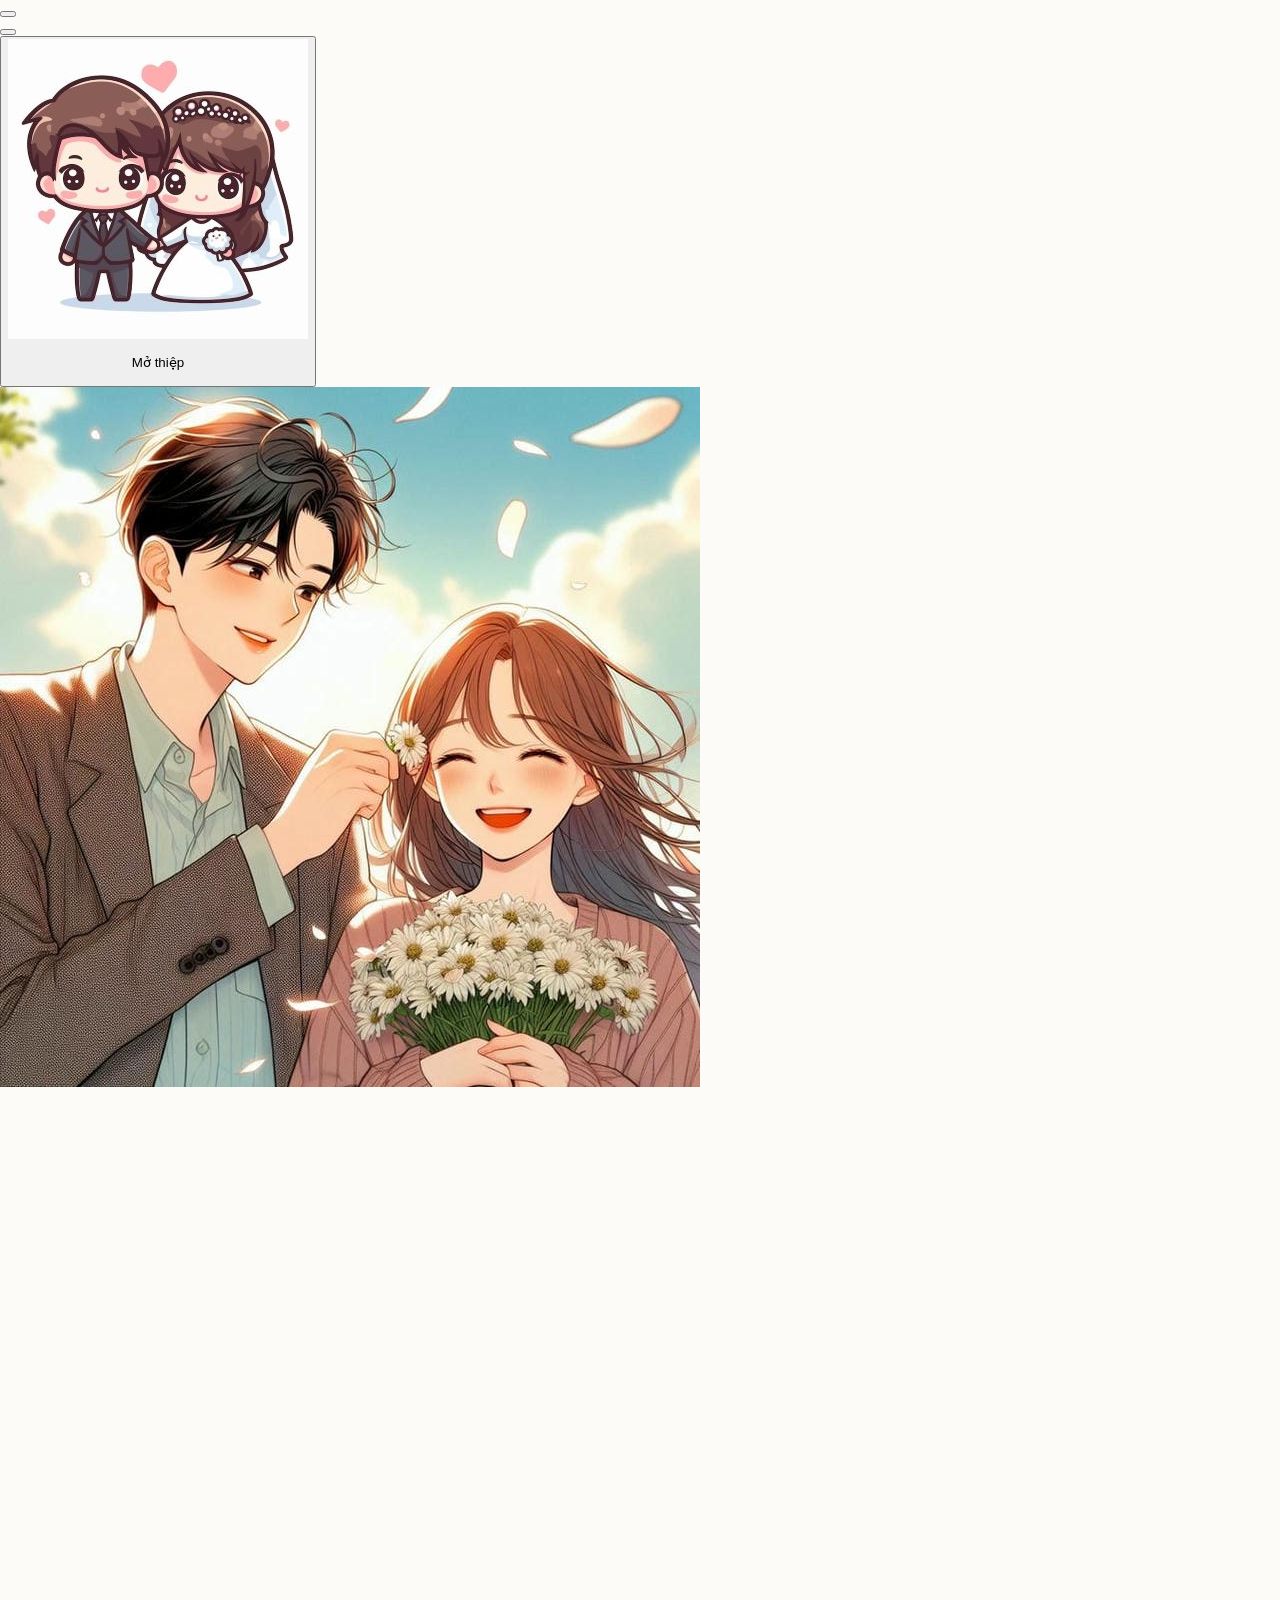
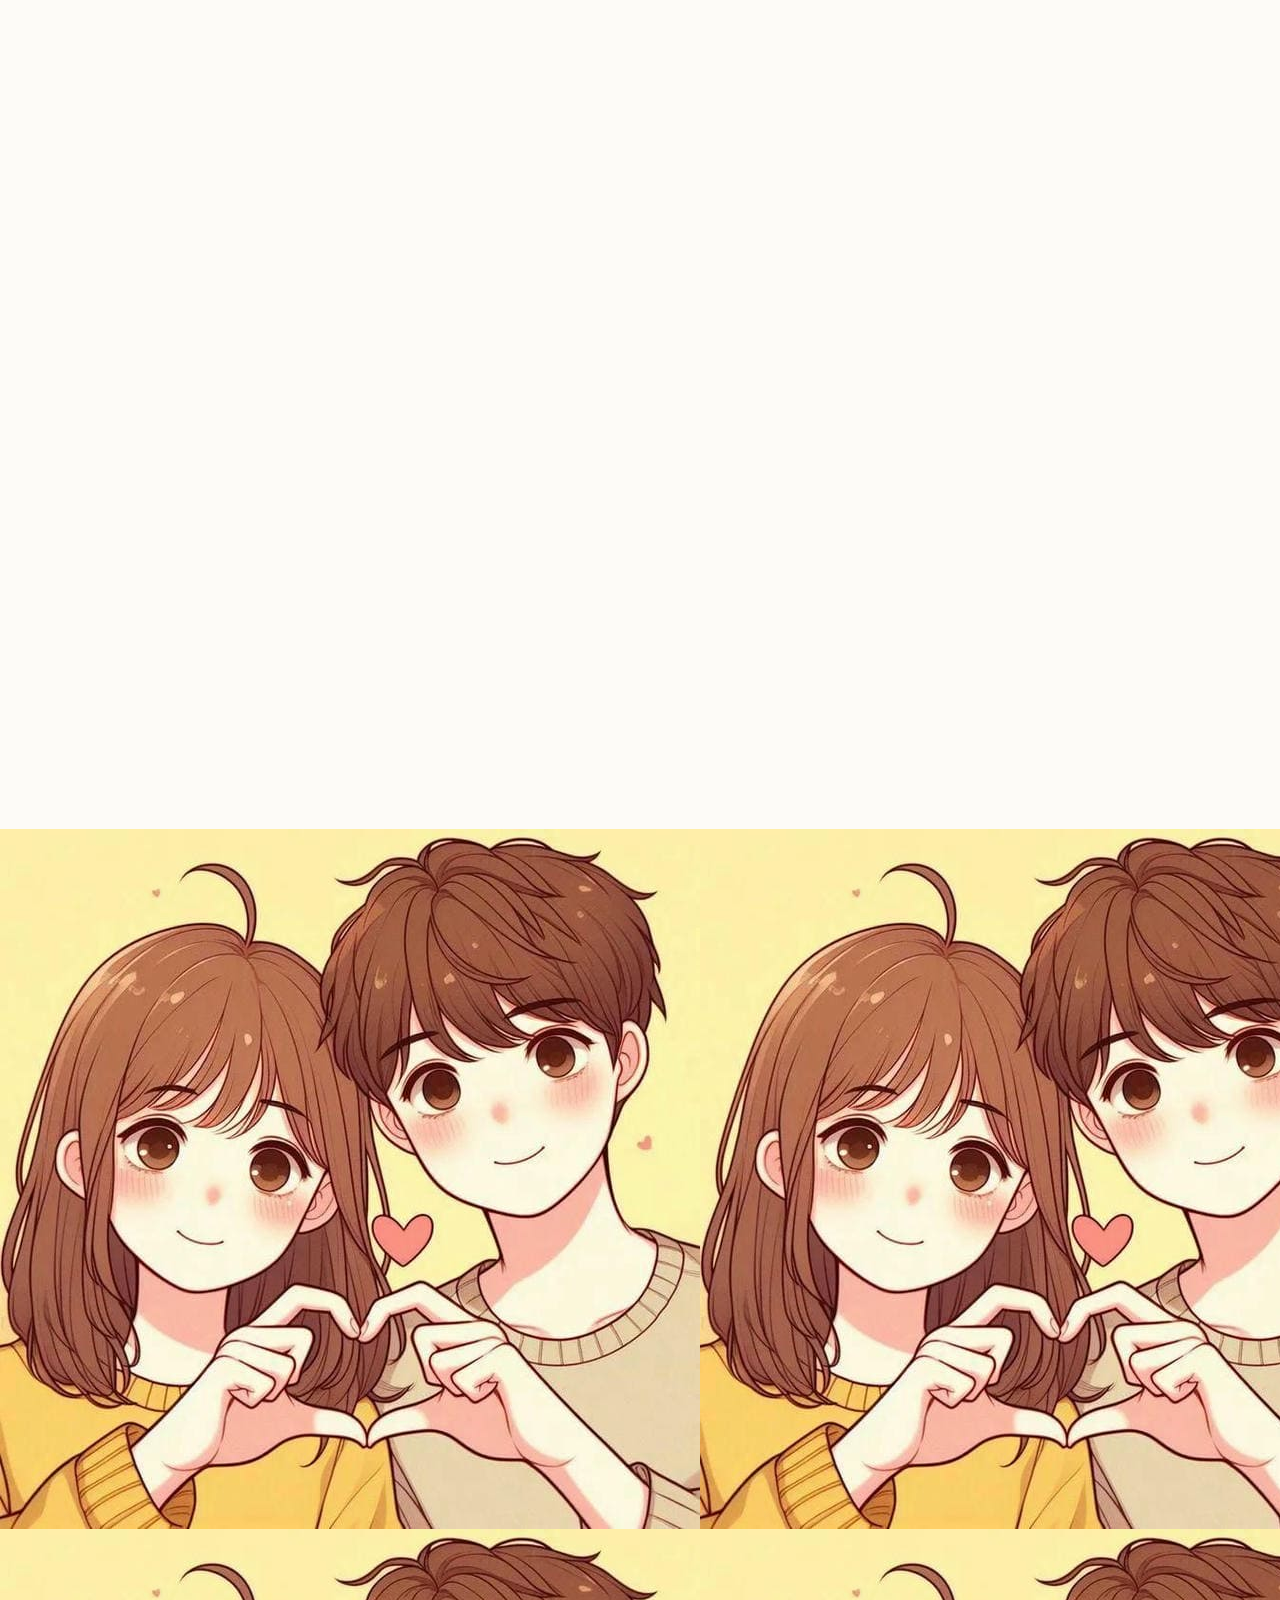
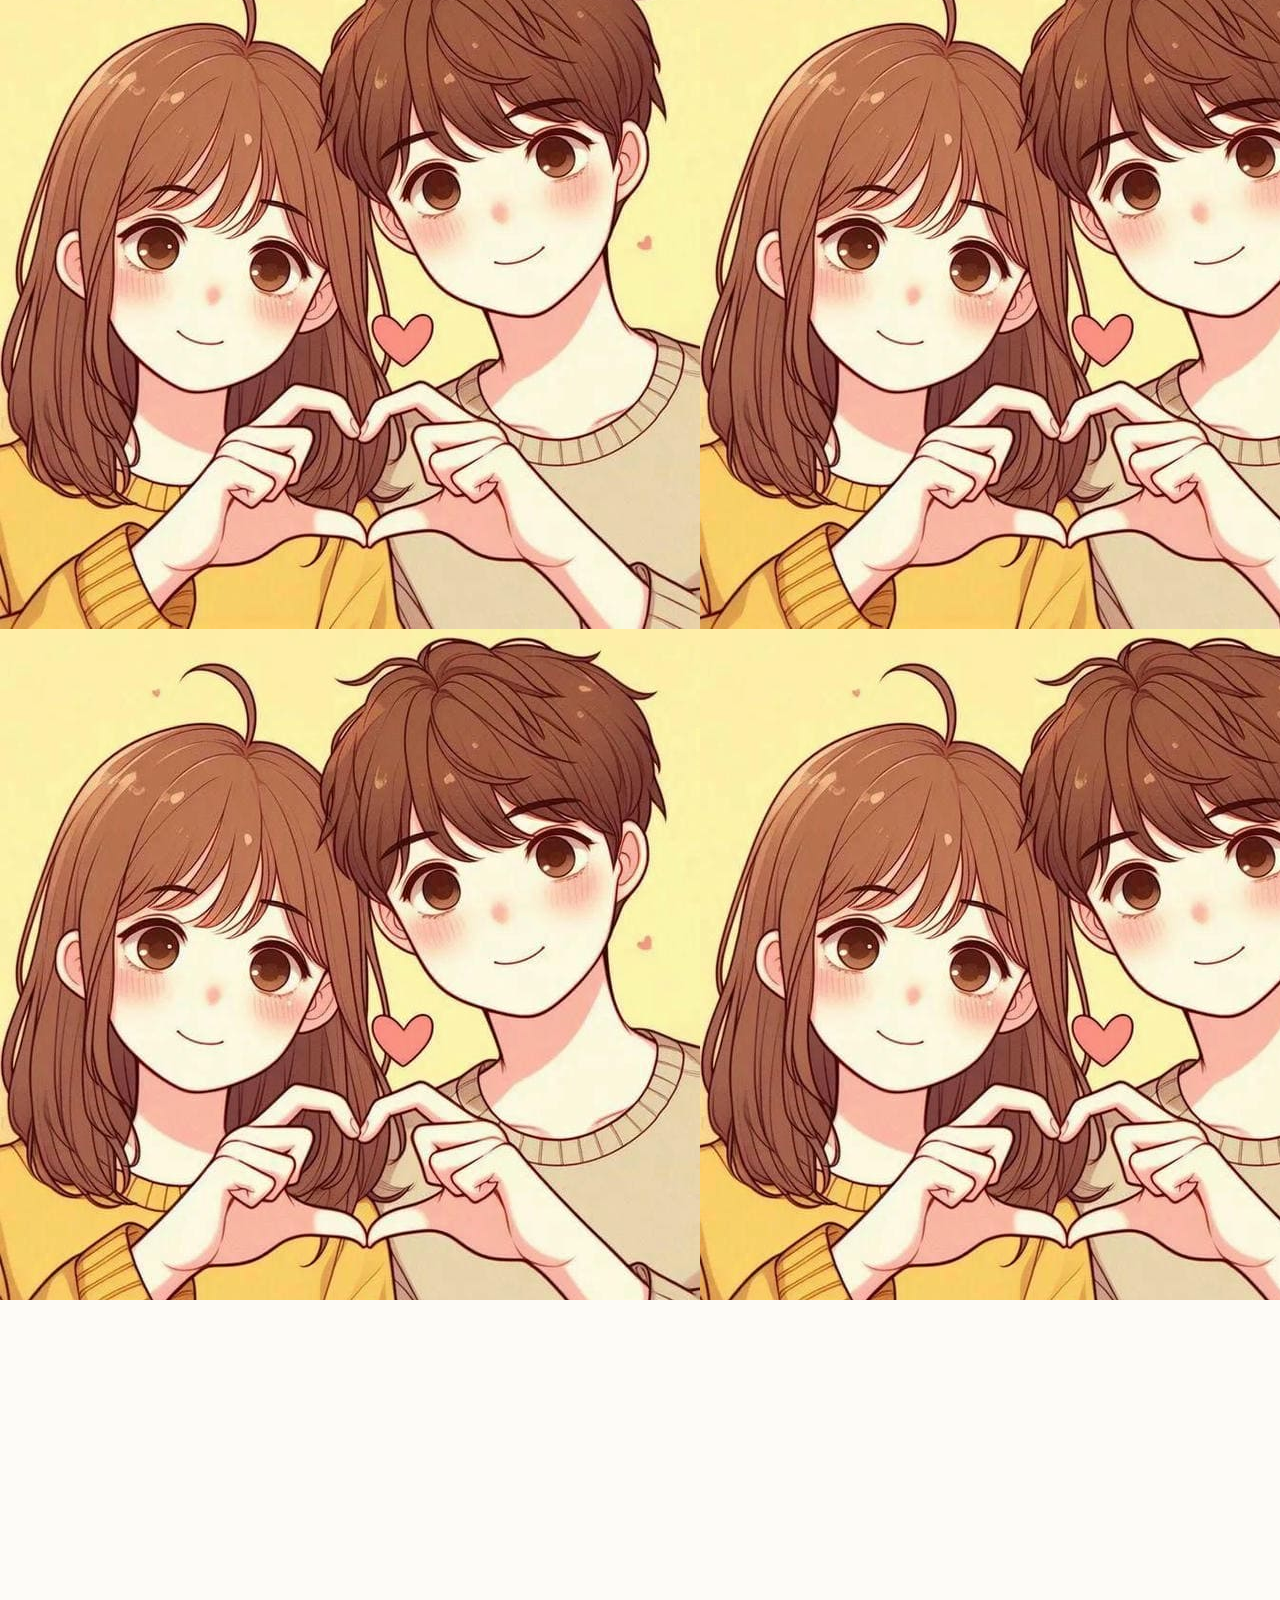
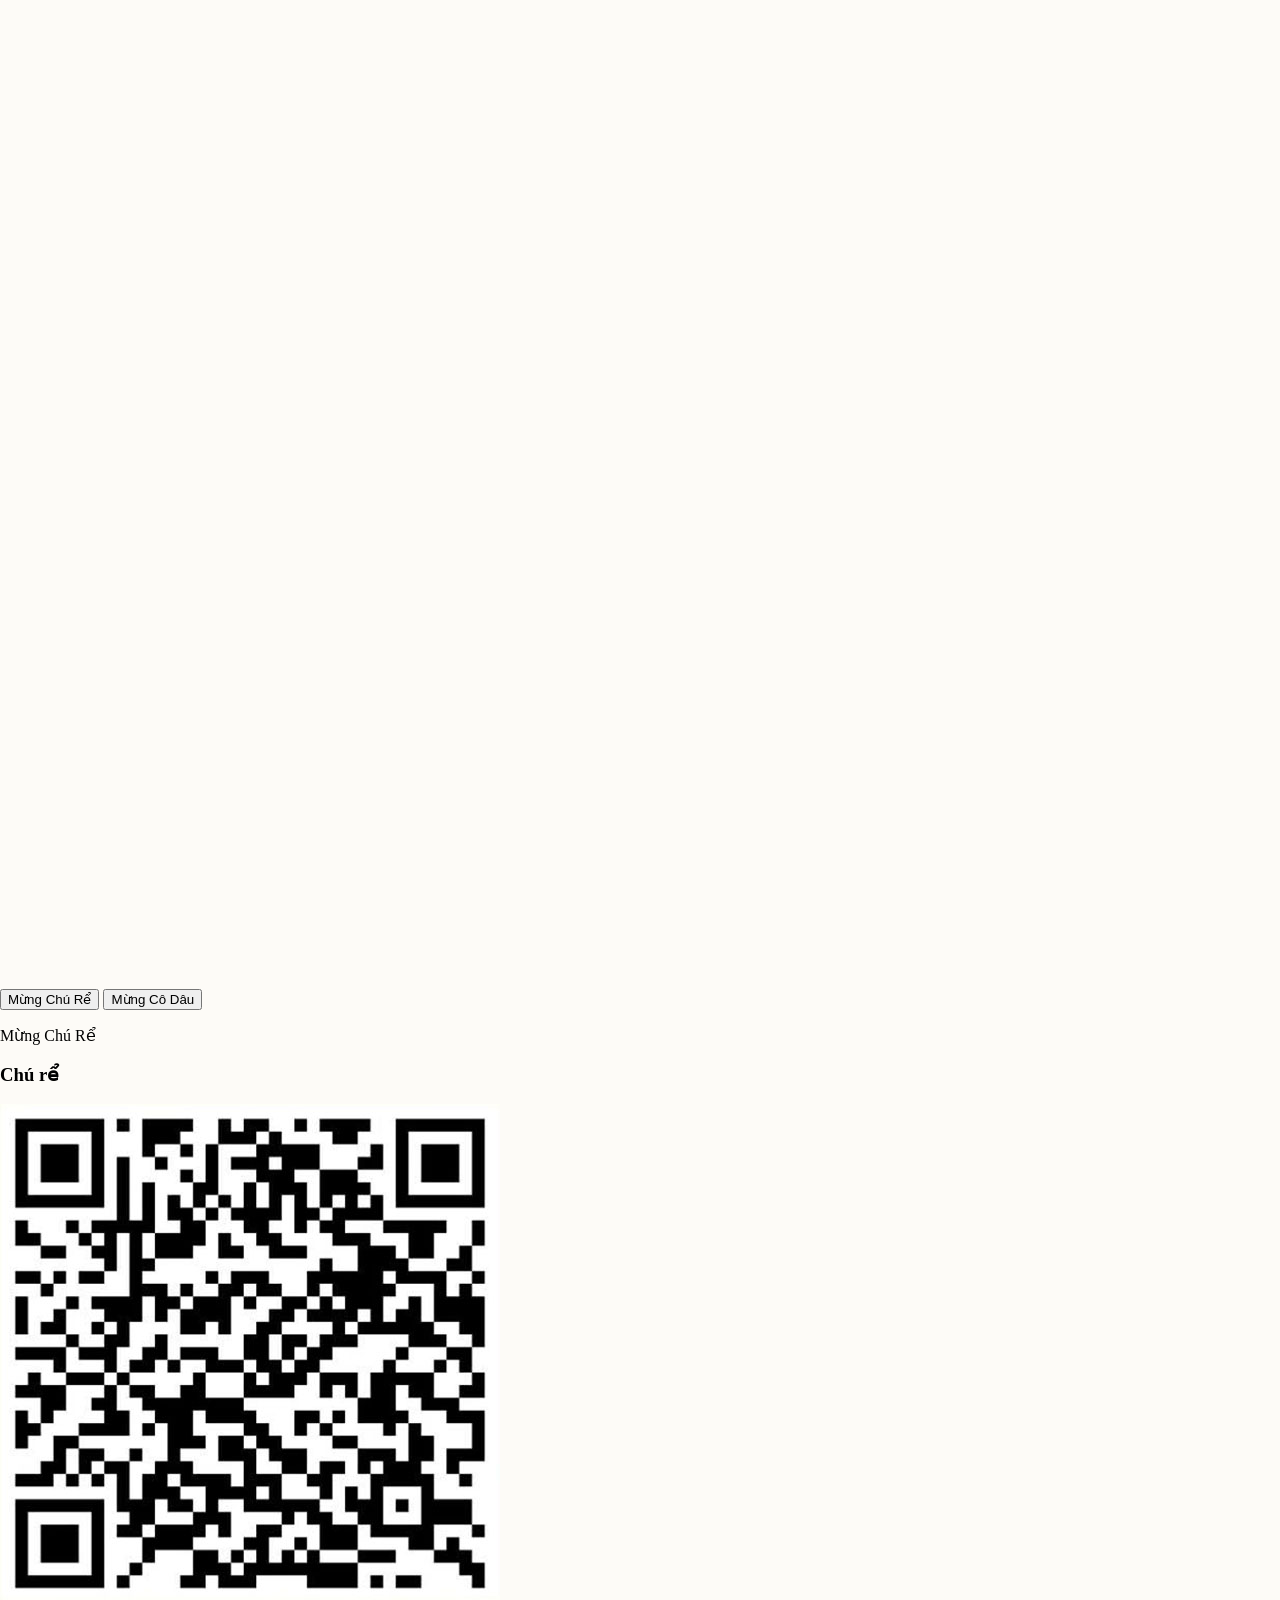
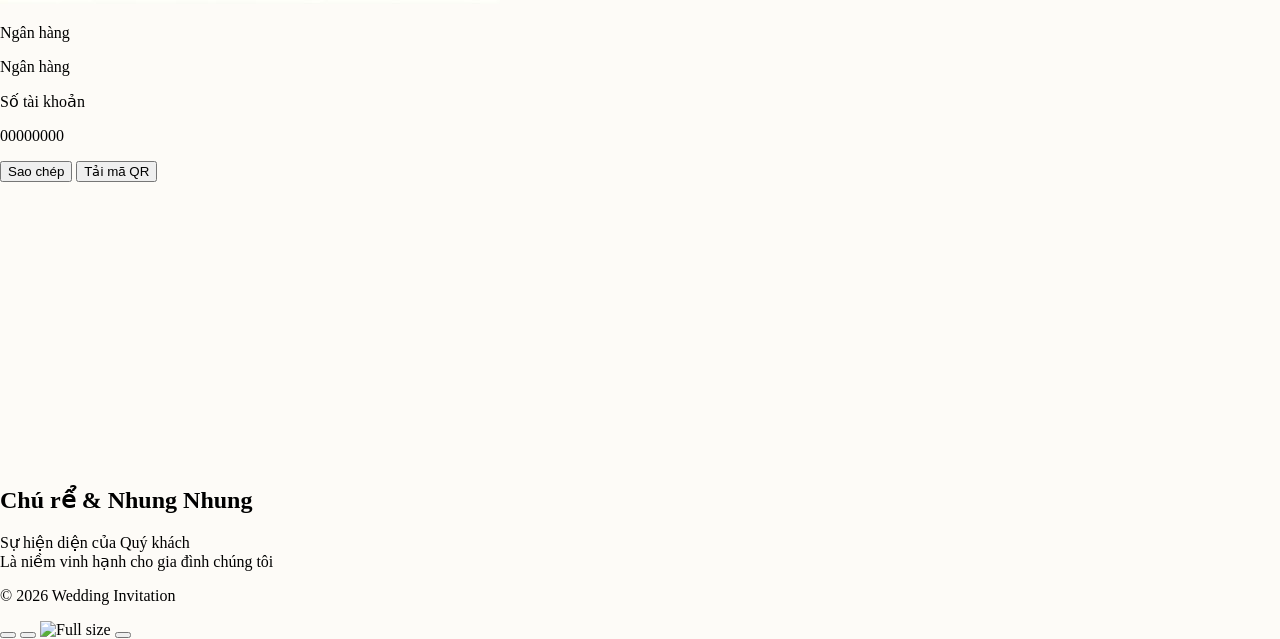
==== commit c5d380f5: "Update index.html" ====
--- a/index.html
+++ b/index.html
@@ -136,7 +136,7 @@
   </div>
 
   <!-- Audio -->
-  <audio id="bgMusic" loop src="./nhungnhung/public/music/wedding-song.mp3"></audio>
+  <audio id="bgMusic" loop src="./public/music/wedding-song.mp3"></audio>
 
   <!-- Floating Music Button -->
   <div id="musicBtnWrap" class="fixed bottom-6 left-6 z-40 transition-all duration-1000 opacity-0 translate-y-20">
@@ -155,10 +155,10 @@
   <!-- GATE OPENER -->
   <div id="gateOverlay" class="fixed inset-0 z-50 pointer-events-none flex visible">
     <div id="gateLeft" class="w-1/2 h-full bg-[#FAF7F2] relative border-r border-rose-100 gate-panel pointer-events-auto flex items-center justify-end translate-x-0">
-      <div class="absolute inset-0 bg-cover bg-center opacity-80" style="background-image: url('./nhungnhung/public/images/gate-texture.jpg')"></div>
+      <div class="absolute inset-0 bg-cover bg-center opacity-80" style="background-image: url('./public/images/gate-texture.jpg')"></div>
     </div>
     <div id="gateRight" class="w-1/2 h-full bg-[#FAF7F2] relative border-l border-rose-100 gate-panel pointer-events-auto flex items-center justify-start translate-x-0">
-      <div class="absolute inset-0 bg-cover bg-center opacity-80" style="background-image: url('./nhungnhung/public/images/gate-texture.jpg')"></div>
+      <div class="absolute inset-0 bg-cover bg-center opacity-80" style="background-image: url('./public/images/gate-texture.jpg')"></div>
     </div>
     
     <!-- Nút Mở Thiệp -->
@@ -167,7 +167,7 @@
         <div class="absolute inset-0 border-4 border-double border-rose-200 rounded-full m-2 animate-spin-slow"></div>
         <div class="z-10 text-center flex flex-col items-center gap-2">
           <div class="w-24 h-24">
-             <img src="./nhungnhung/public/images/Anh-gif-mo-thiep.jpg" alt="Mở thiệp" class="w-full h-full object-contain" />
+             <img src="./public/images/Anh-gif-mo-thiep.jpg"  alt="Mở thiệp" class="w-full h-full object-contain" />
           </div>
           <p class="font-script text-3xl text-rose-500 mt-2 group-hover:text-rose-600 transition-colors">Mở thiệp</p>
         </div>
@@ -179,7 +179,7 @@
   <section class="relative h-screen w-full overflow-hidden flex flex-col items-center justify-center text-center">
     <div class="absolute inset-0 z-0">
       <div class="absolute inset-0 bg-black/40 z-10"></div>
-      <img src="./nhungnhung/public/images/anh-nen.jpg" alt="Background" class="w-full h-full object-cover object-top blur-[2px]" />
+      <img src="./public/images/anh-nen.jpg" alt="Background" class="w-full h-full object-cover object-top blur-[2px]" />
     </div>
     <div class="relative z-10 text-white px-4">
       <div class="reveal-on-scroll delay-0">
@@ -201,8 +201,8 @@
     </div>
     <div class="reveal-on-scroll delay-200 w-full relative">
         <div class="flex w-full h-[60vh] md:h-[80vh] relative">
-           <div class="w-1/2 h-full relative group cursor-pointer overflow-hidden border-r-[1px] border-white/20" onclick="openLightbox('./nhungnhung/public/images/chu-re.jpg')">
-             <img src="./nhungnhung/public/images/chu-re.jpg" class="w-full h-full object-cover transition-transform duration-[2s] ease-out group-hover:scale-110" />
+           <div class="w-1/2 h-full relative group cursor-pointer overflow-hidden border-r-[1px] border-white/20" onclick="openLightbox('./public/images/chu-re.jpg')">
+             <img src="./public/images/chu-re.jpg" class="w-full h-full object-cover transition-transform duration-[2s] ease-out group-hover:scale-110" />
              <div class="absolute inset-0 bg-gradient-to-t from-black/80 via-transparent to-transparent opacity-90 transition-opacity"></div>
              <div class="absolute bottom-10 md:bottom-20 left-0 right-0 text-center text-white p-4 translate-y-4 group-hover:translate-y-0 transition-transform duration-700">
                <h3 class="font-script text-5xl md:text-7xl mb-2 drop-shadow-lg">Chú rể</h3>
@@ -210,8 +210,8 @@
              </div>
              <div class="absolute top-6 left-6 bg-white/10 backdrop-blur-md p-2 rounded-full opacity-0 group-hover:opacity-100"><i class="ph-bold ph-magnifying-glass-plus text-white text-xl"></i></div>
            </div>
-           <div class="w-1/2 h-full relative group cursor-pointer overflow-hidden" onclick="openLightbox('./nhungnhung/public/images/co-dau.jpg')">
-             <img src="./nhungnhung/public/images/co-dau.jpg" class="w-full h-full object-cover transition-transform duration-[2s] ease-out group-hover:scale-110" />
+           <div class="w-1/2 h-full relative group cursor-pointer overflow-hidden" onclick="openLightbox('./public/images/co-dau.jpg')">
+             <img src="./public/images/co-dau.jpg" class="w-full h-full object-cover transition-transform duration-[2s] ease-out group-hover:scale-110" />
              <div class="absolute inset-0 bg-gradient-to-t from-black/80 via-transparent to-transparent opacity-90 transition-opacity"></div>
              <div class="absolute bottom-10 md:bottom-20 left-0 right-0 text-center text-white p-4 translate-y-4 group-hover:translate-y-0 transition-transform duration-700">
                <h3 class="font-script text-5xl md:text-7xl mb-2 drop-shadow-lg">Nhung Nhung</h3>
@@ -277,7 +277,7 @@
   </section>
 
   <!-- STORY & EVENTS -->
-  <section id="countdown-section" class="py-20 bg-cover bg-center bg-fixed relative" style="background-image: url('./nhungnhung/public/images/countdown-bg.jpg')">
+  <section id="countdown-section" class="py-20 bg-cover bg-center bg-fixed relative" style="background-image: url('./public/images/countdown-bg.jpg')">
     <div class="absolute inset-0 bg-white/90"></div>
     <div class="container mx-auto px-4 relative z-10">
       <div class="reveal-on-scroll delay-0 text-center mb-16">
@@ -338,7 +338,7 @@
                    </div>
                 </div>
                 <div class="absolute top-1/2 -translate-y-1/2 right-4 md:right-0 w-32 h-32 md:w-64 md:h-56 rounded-lg overflow-hidden shadow-2xl border-4 border-white z-20 transition-all duration-700 ease-out hover:scale-105 hover:shadow-yellow-400/20">
-                   <img src="./nhungnhung/public/images/gallery-1.jpg" class="w-full h-full object-cover" />
+                   <img src="./public/images/gallery-1.jpg" class="w-full h-full object-cover" />
                 </div>
              </div>
 
@@ -365,7 +365,7 @@
                    </div>
                 </div>
                 <div class="absolute top-1/2 -translate-y-1/2 right-4 md:right-0 w-32 h-32 md:w-64 md:h-56 rounded-lg overflow-hidden shadow-2xl border-4 border-white z-20 transition-all duration-700 ease-out hover:scale-105 hover:shadow-yellow-400/20">
-                   <img src="./nhungnhung/public/images/gallery-2.jpg" class="w-full h-full object-cover" />
+                   <img src="./public/images/gallery-2.jpg" class="w-full h-full object-cover" />
                 </div>
              </div>
          </div>
@@ -382,9 +382,9 @@
     
     <div id="weddingGallery" class="grid grid-cols-2 md:grid-cols-4 auto-rows-[200px] md:auto-rows-[400px] gap-0 w-full">
         <!-- Ảnh 1 (Lớn) -->
-        <div class="reveal-on-scroll delay-100 relative overflow-hidden cursor-pointer group col-span-2 md:col-span-2 md:row-span-2" onclick="openLightbox('./nhungnhung/public/images/gallery-1.jpg', 0)">
+        <div class="reveal-on-scroll delay-100 relative overflow-hidden cursor-pointer group col-span-2 md:col-span-2 md:row-span-2" onclick="openLightbox('./public/images/gallery-1.jpg', 0)">
           <div class="w-full h-full relative">
-            <img src="./nhungnhung/public/images/gallery-1.jpg" class="w-full h-full object-cover bg-slate-100 transition-transform duration-1000 group-hover:scale-105" />
+            <img src="./public/images/gallery-1.jpg" class="w-full h-full object-cover bg-slate-100 transition-transform duration-1000 group-hover:scale-105" />
             <div class="absolute inset-0 bg-black/0 group-hover:bg-black/10 transition-colors duration-500 flex items-center justify-center">
               <div class="absolute bottom-4 left-4 text-white opacity-80 group-hover:opacity-100 transition-opacity">
                 <h3 class="font-script text-5xl drop-shadow-md">Forever</h3>
@@ -394,9 +394,9 @@
         </div>
 
         <!-- Ảnh 2 -->
-        <div class="reveal-on-scroll delay-200 relative overflow-hidden cursor-pointer group col-span-1 md:col-span-2" onclick="openLightbox('./nhungnhung/public/images/gallery-2.jpg', 1)">
+        <div class="reveal-on-scroll delay-200 relative overflow-hidden cursor-pointer group col-span-1 md:col-span-2" onclick="openLightbox('./public/images/gallery-2.jpg', 1)">
           <div class="w-full h-full relative">
-            <img src="./nhungnhung/public/images/gallery-2.jpg" class="w-full h-full object-cover bg-slate-100 transition-transform duration-1000 group-hover:scale-105" />
+            <img src="./public/images/gallery-2.jpg" class="w-full h-full object-cover bg-slate-100 transition-transform duration-1000 group-hover:scale-105" />
             <div class="absolute inset-0 bg-black/0 group-hover:bg-black/10 transition-colors duration-500 flex items-center justify-center">
                 <i class="ph-bold ph-flower text-white/80 text-5xl animate-spin-slow opacity-0 group-hover:opacity-100 transition-opacity"></i>
             </div>
@@ -404,19 +404,19 @@
         </div>
 
         <!-- Ảnh 3 -->
-        <div class="reveal-on-scroll delay-300 relative overflow-hidden cursor-pointer group col-span-1 md:col-span-1" onclick="openLightbox('./nhungnhung/public/images/gallery-3.jpg', 2)">
-          <img src="./nhungnhung/public/images/gallery-3.jpg" class="w-full h-full object-cover bg-slate-100 transition-transform duration-1000 group-hover:scale-105" />
+        <div class="reveal-on-scroll delay-300 relative overflow-hidden cursor-pointer group col-span-1 md:col-span-1" onclick="openLightbox('./public/images/gallery-3.jpg', 2)">
+          <img src="./public/images/gallery-3.jpg" class="w-full h-full object-cover bg-slate-100 transition-transform duration-1000 group-hover:scale-105" />
         </div>
 
         <!-- Ảnh 4 -->
-        <div class="reveal-on-scroll delay-400 relative overflow-hidden cursor-pointer group col-span-1 md:col-span-1" onclick="openLightbox('./nhungnhung/public/images/gallery-4.jpg', 3)">
-          <img src="./nhungnhung/public/images/gallery-4.jpg" class="w-full h-full object-cover bg-slate-100 transition-transform duration-1000 group-hover:scale-105" />
+        <div class="reveal-on-scroll delay-400 relative overflow-hidden cursor-pointer group col-span-1 md:col-span-1" onclick="openLightbox('./public/images/gallery-4.jpg', 3)">
+          <img src="./public/images/gallery-4.jpg" class="w-full h-full object-cover bg-slate-100 transition-transform duration-1000 group-hover:scale-105" />
         </div>
 
         <!-- Ảnh 5 -->
-        <div class="reveal-on-scroll delay-500 relative overflow-hidden cursor-pointer group col-span-1 md:col-span-2" onclick="openLightbox('./nhungnhung/public/images/gallery-5.jpg', 4)">
+        <div class="reveal-on-scroll delay-500 relative overflow-hidden cursor-pointer group col-span-1 md:col-span-2" onclick="openLightbox('./public/images/gallery-5.jpg', 4)">
             <div class="w-full h-full relative">
-                <img src="./nhungnhung/public/images/gallery-5.jpg" class="w-full h-full object-cover bg-slate-100 transition-transform duration-1000 group-hover:scale-105" />
+                <img src="./public/images/gallery-5.jpg" class="w-full h-full object-cover bg-slate-100 transition-transform duration-1000 group-hover:scale-105" />
                 <div class="absolute inset-0 bg-black/0 group-hover:bg-black/10 transition-colors duration-500 flex items-center justify-center">
                     <i class="ph-bold ph-flower text-white/80 text-5xl animate-spin-slow opacity-0 group-hover:opacity-100 transition-opacity"></i>
                 </div>
@@ -424,9 +424,9 @@
         </div>
 
         <!-- Ảnh 6 -->
-        <div class="reveal-on-scroll delay-600 relative overflow-hidden cursor-pointer group col-span-2 md:col-span-2" onclick="openLightbox('./nhungnhung/public/images/gallery-6.jpg', 5)">
+        <div class="reveal-on-scroll delay-600 relative overflow-hidden cursor-pointer group col-span-2 md:col-span-2" onclick="openLightbox('./public/images/gallery-6.jpg', 5)">
             <div class="w-full h-full relative">
-                <img src="./nhungnhung/public/images/gallery-6.jpg" class="w-full h-full object-cover bg-slate-100 transition-transform duration-1000 group-hover:scale-105" />
+                <img src="./public/images/gallery-6.jpg" class="w-full h-full object-cover bg-slate-100 transition-transform duration-1000 group-hover:scale-105" />
                 <div class="absolute inset-0 bg-black/0 group-hover:bg-black/10 transition-colors duration-500 flex items-center justify-center">
                     <div class="absolute top-4 right-4 text-white opacity-80 group-hover:opacity-100 transition-opacity">
                         <i class="ph-fill ph-heart text-5xl text-white/50"></i>
@@ -468,7 +468,7 @@
                 </div>
                 <div class="flex gap-6 items-center my-8">
                    <div class="bg-white p-2 rounded-xl shadow-lg transform rotate-3 hover:rotate-0 transition-transform duration-300">
-                      <img id="bankQR" src="./nhungnhung/public/images/qr-bank-giang.jpg" class="w-28 h-28 object-contain" />
+                      <img id="bankQR" src="./public/images/qr-bank-giang.jpg" class="w-28 h-28 object-contain" />
                    </div>
                    <div class="flex-1">
                       <p class="text-[10px] text-white/70 uppercase tracking-widest mb-1">Ngân hàng</p>
@@ -541,8 +541,8 @@
     
     // Config Data
     const BANK_INFO = {
-      groom: { name: "Chú rể", bank: "Ngân hàng", number: "00000000", qr: "./nhungnhung/public/images/qr-bank-giang.jpg", role: "Mừng Chú Rể" },
-      bride: { name: "Nhung Nhung", bank: "Ngân hàng", number: "000000", qr: "./nhungnhung/public/images/qr-bank-tuyet.jpg", role: "Mừng Cô Dâu" }
+      groom: { name: "Chú rể", bank: "Ngân hàng", number: "00000000", qr: "./public/images/qr-bank-giang.jpg", role: "Mừng Chú Rể" },
+      bride: { name: "Nhung Nhung", bank: "Ngân hàng", number: "000000", qr: "./public/images/qr-bank-tuyet.jpg", role: "Mừng Cô Dâu" }
     };
 
     // DOM Elements
@@ -705,12 +705,12 @@
     
     // Danh sách ảnh trong album
     const GALLERY_IMAGES = [
-      "./nhungnhung/public/images/gallery-1.jpg",
-      "./nhungnhung/public/images/gallery-2.jpg",
-      "./nhungnhung/public/images/gallery-3.jpg",
-      "./nhungnhung/public/images/gallery-4.jpg",
-      "./nhungnhung/public/images/gallery-5.jpg",
-      "./nhungnhung/public/images/gallery-6.jpg"
+      "./public/images/gallery-1.jpg",
+      "./public/images/gallery-2.jpg",
+      "./public/images/gallery-3.jpg",
+      "./public/images/gallery-4.jpg",
+      "./public/images/gallery-5.jpg",
+      "./public/images/gallery-6.jpg"
     ];
 
     // Cập nhật hàm openLightbox để hỗ trợ vị trí ảnh
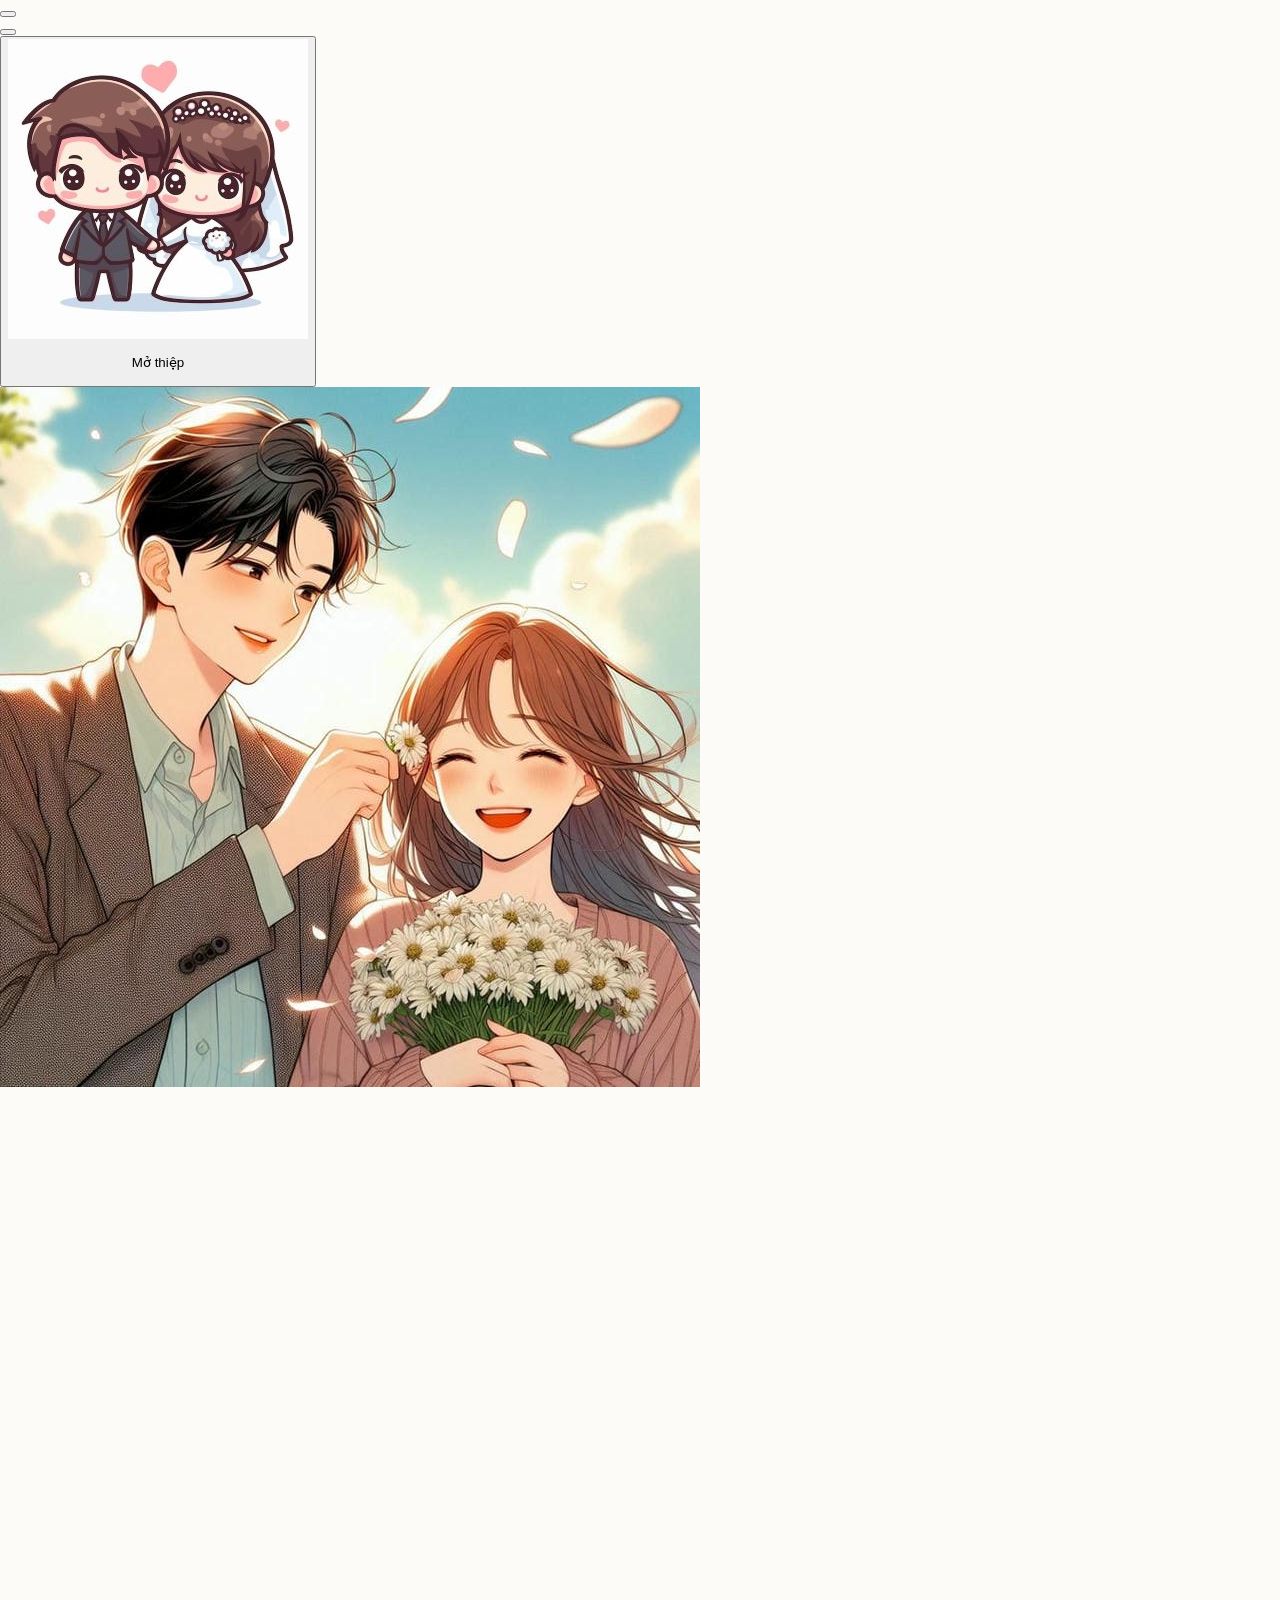
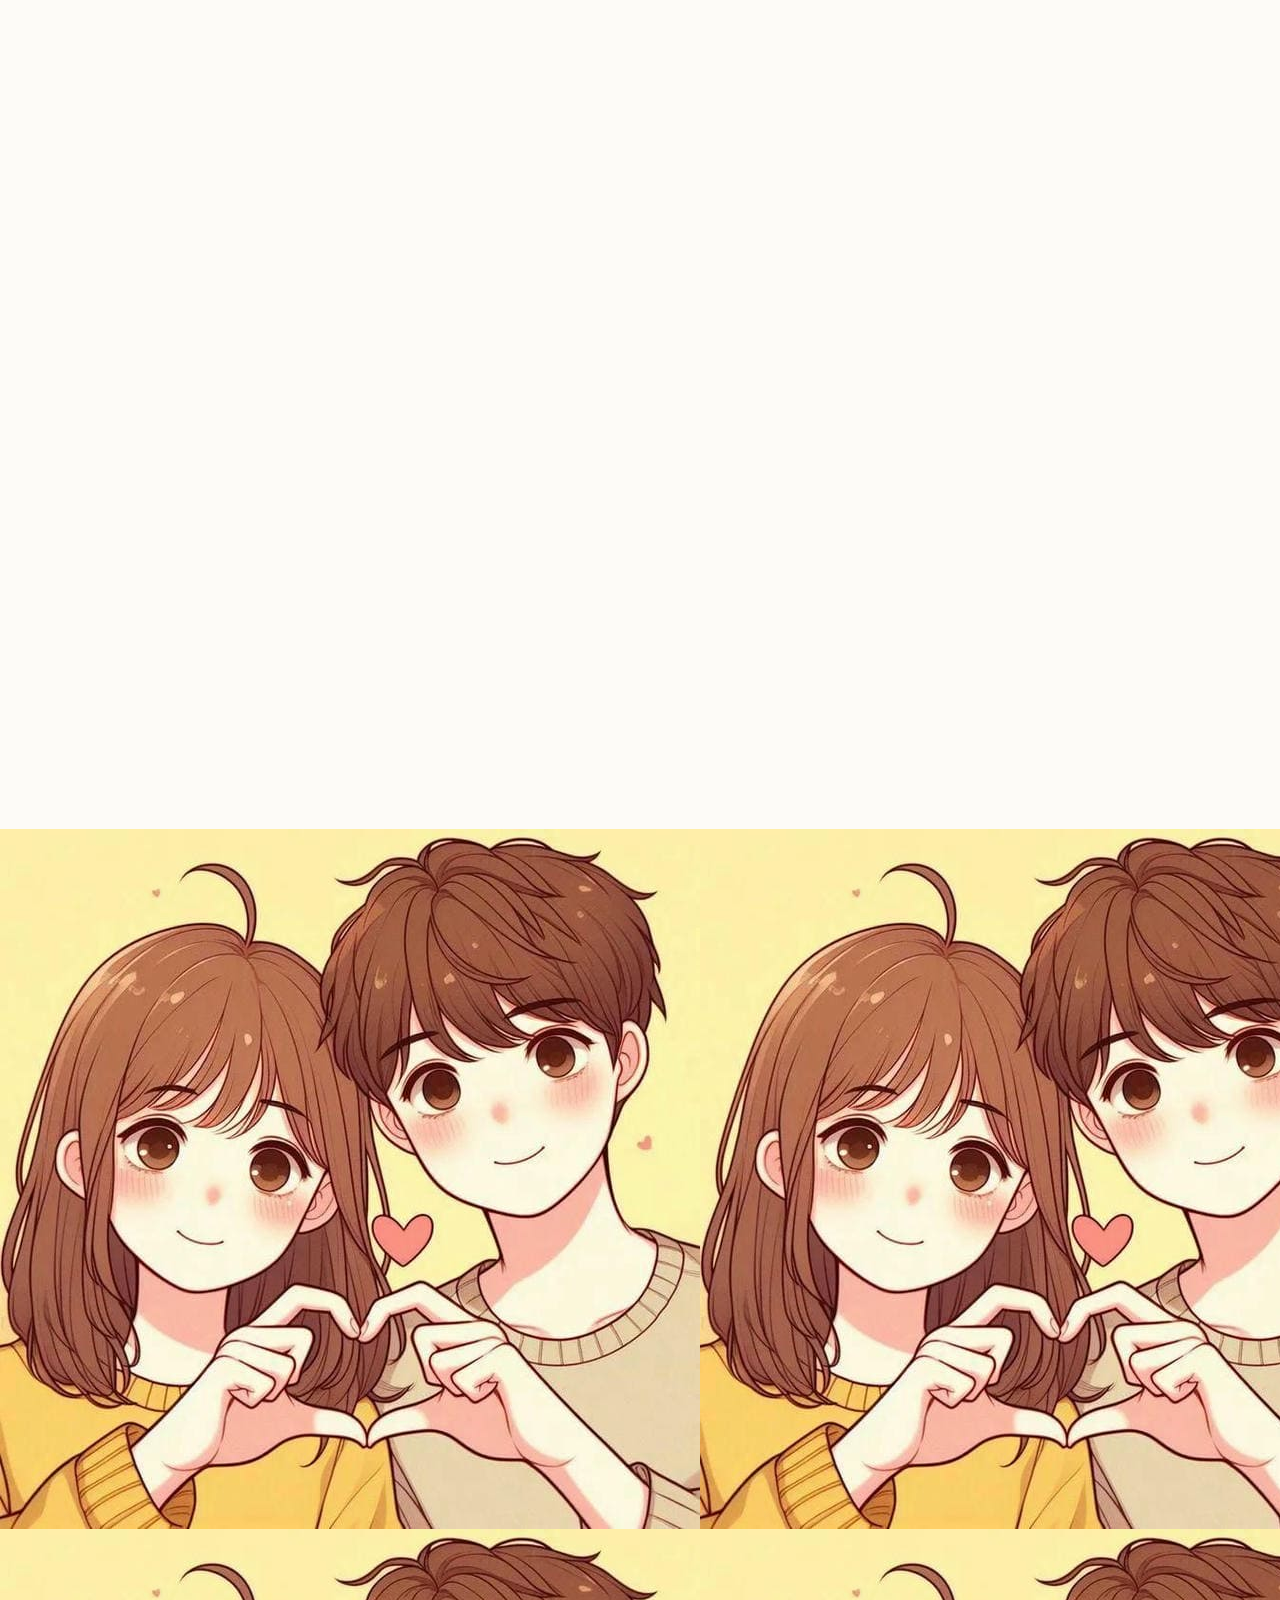
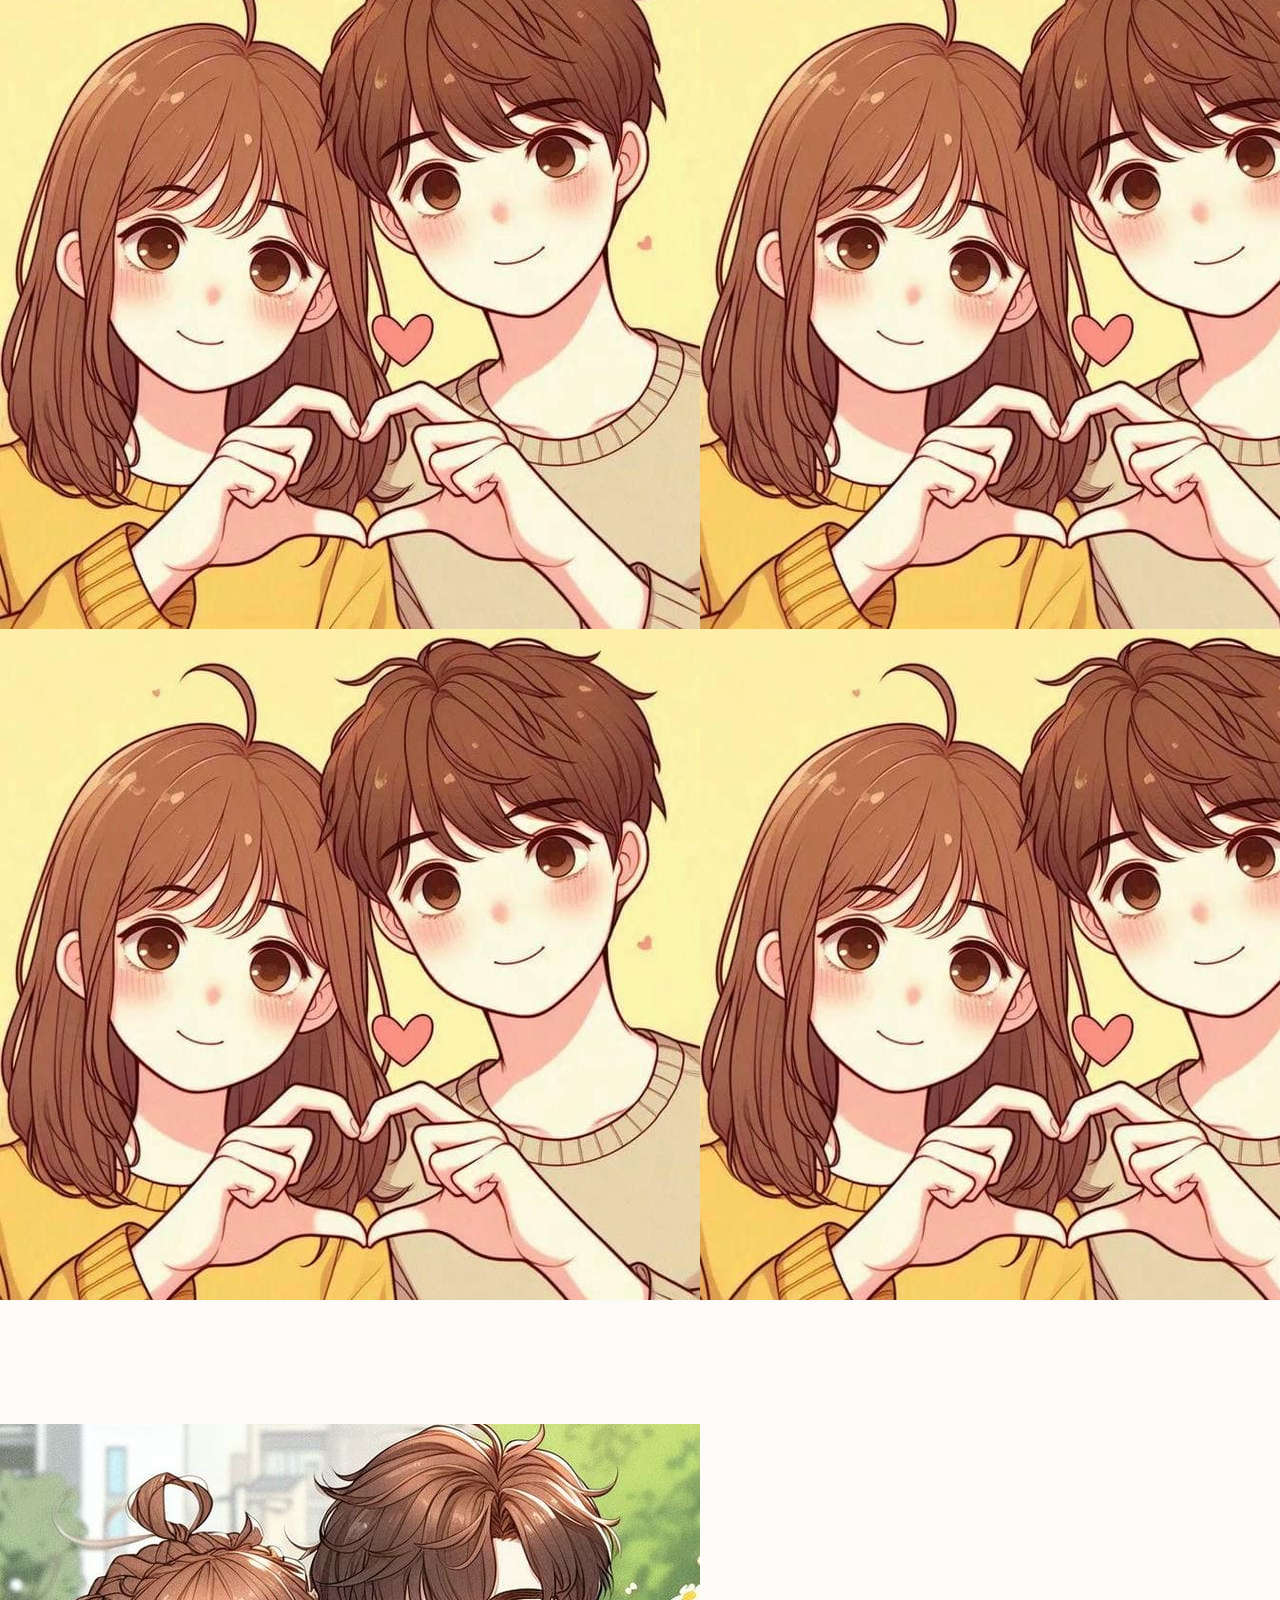
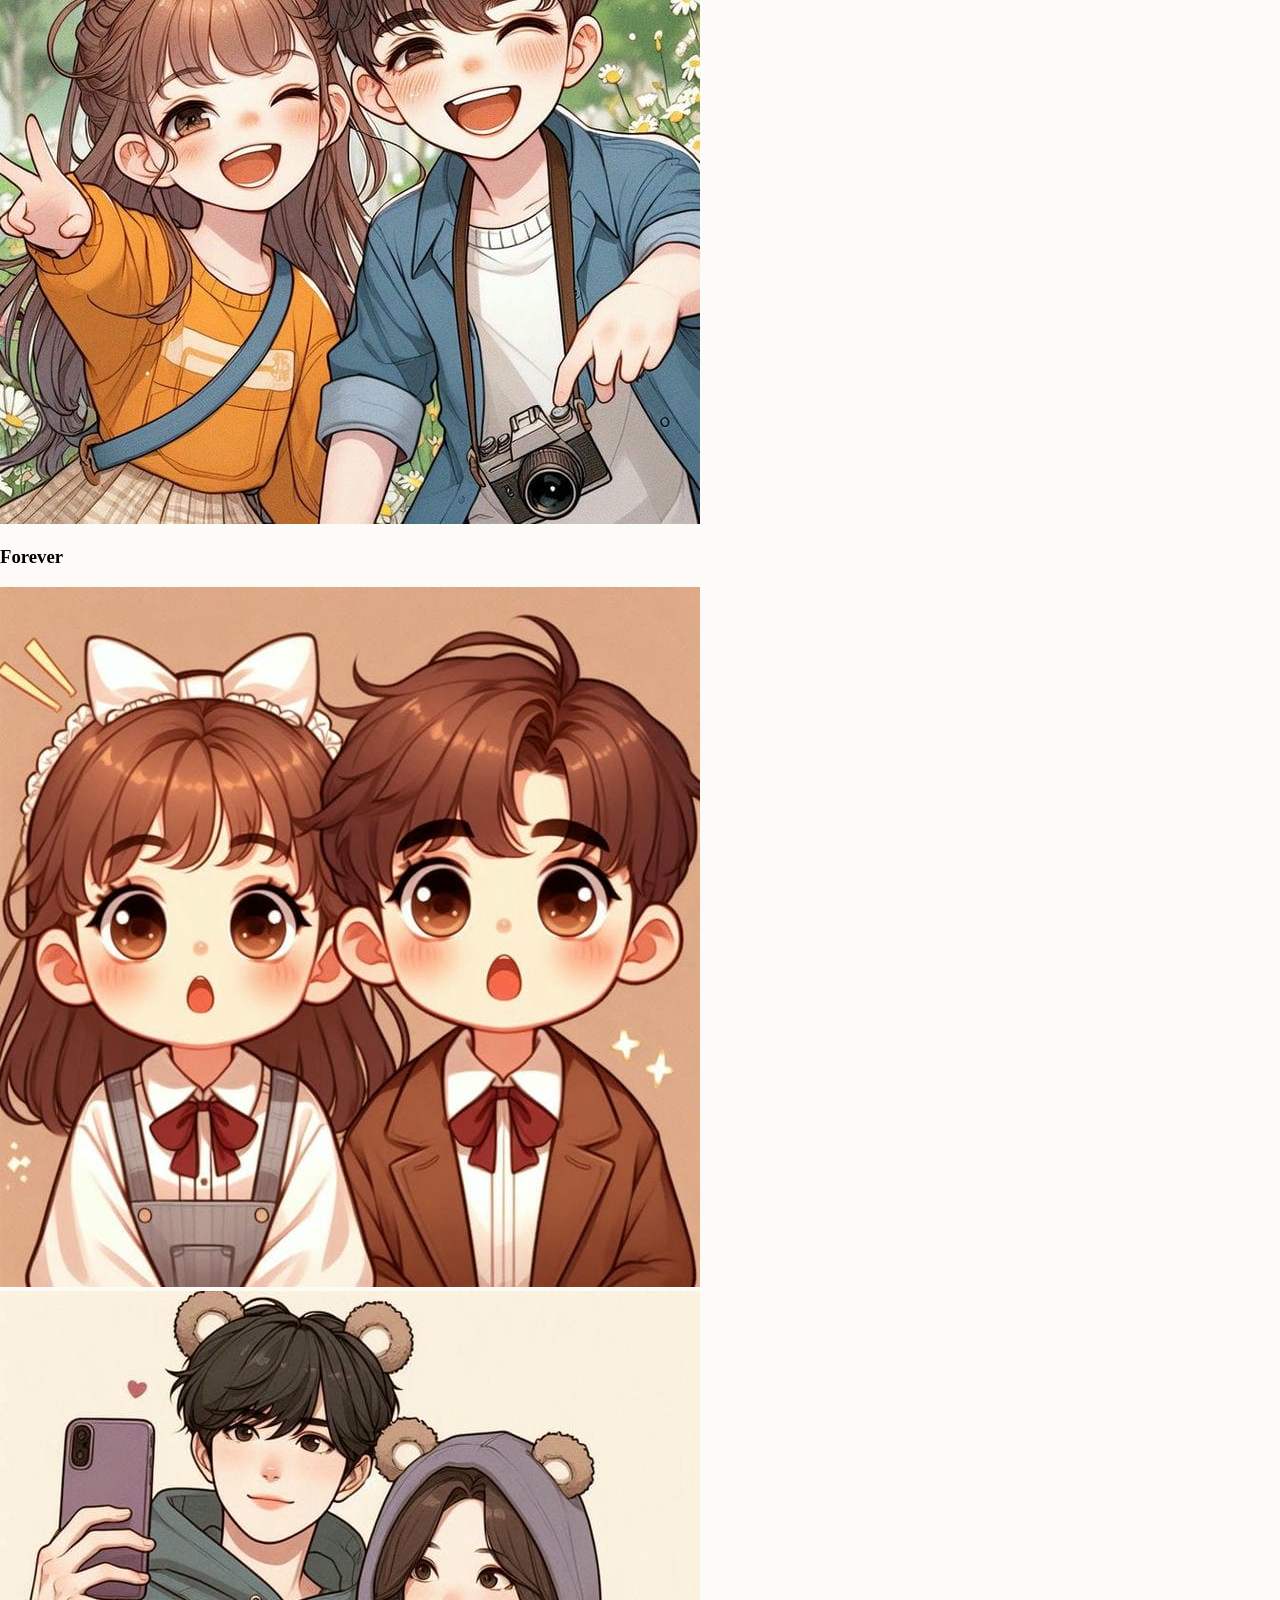
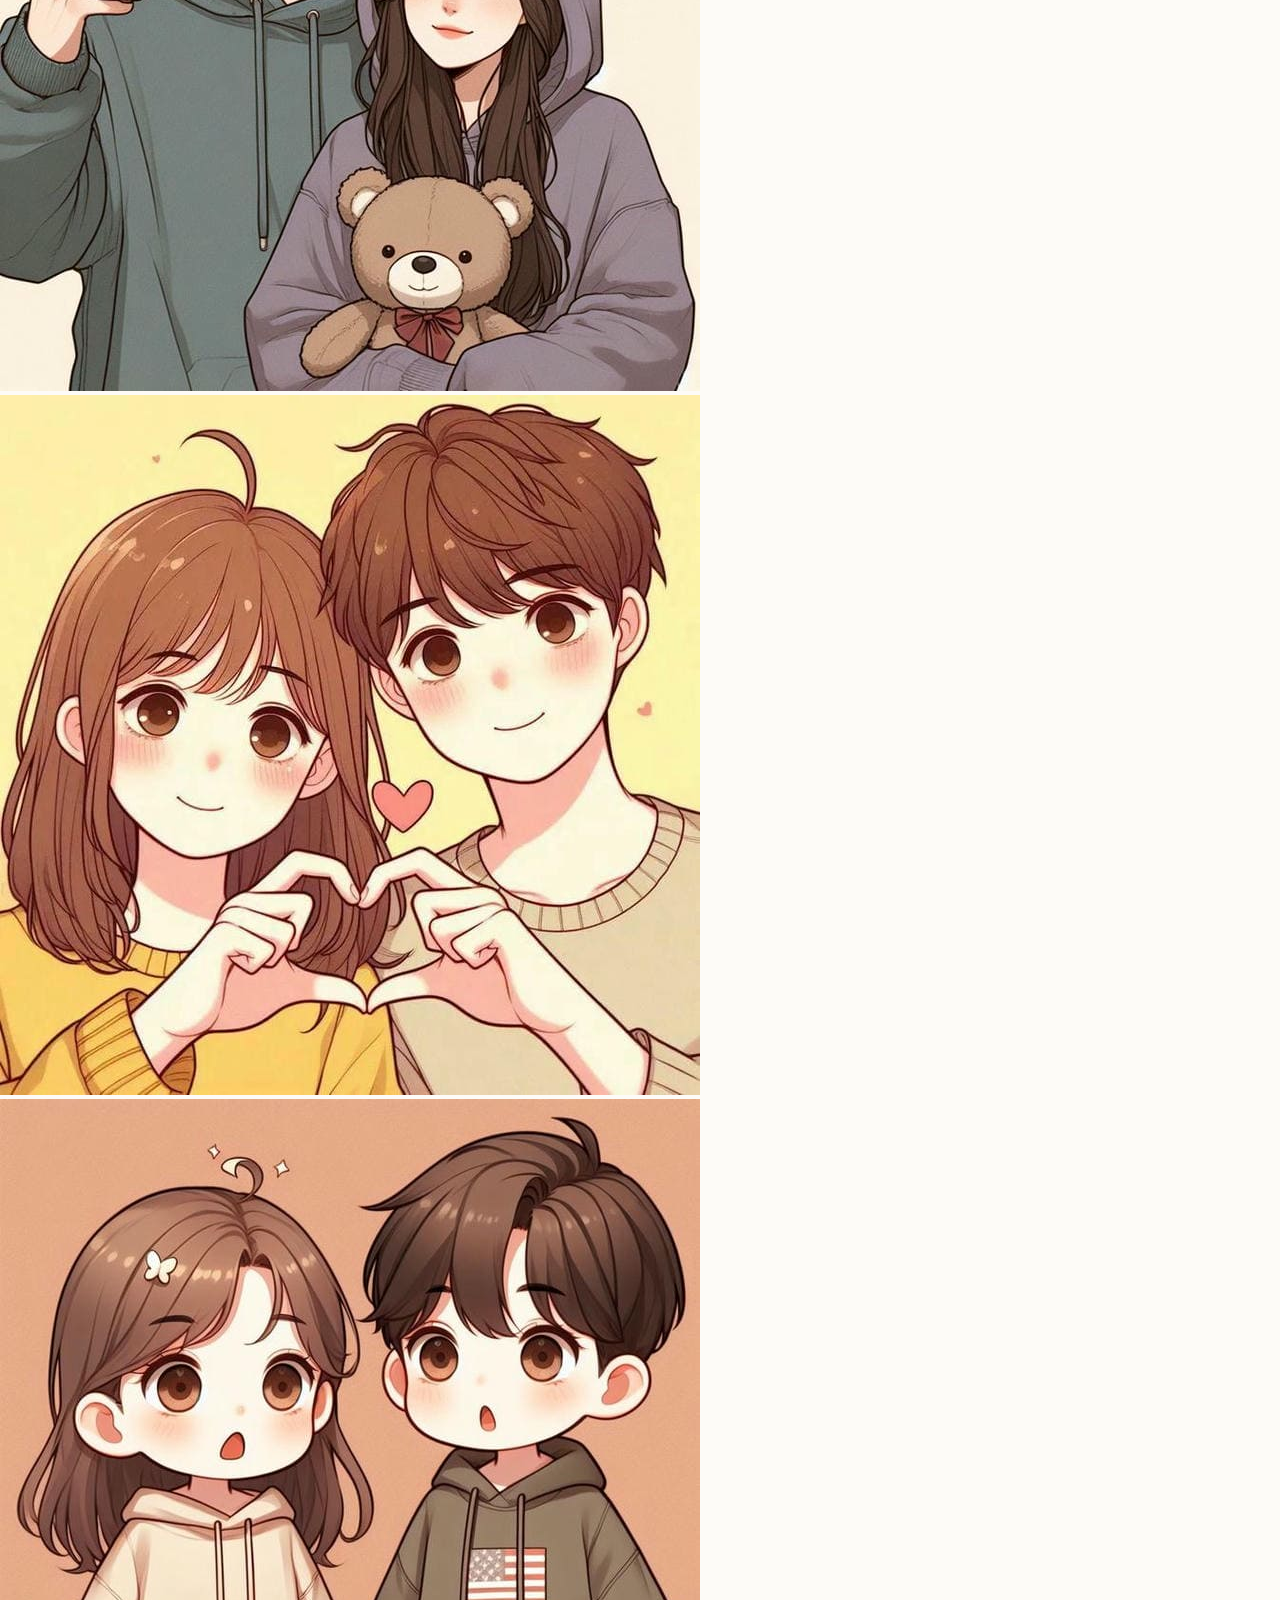
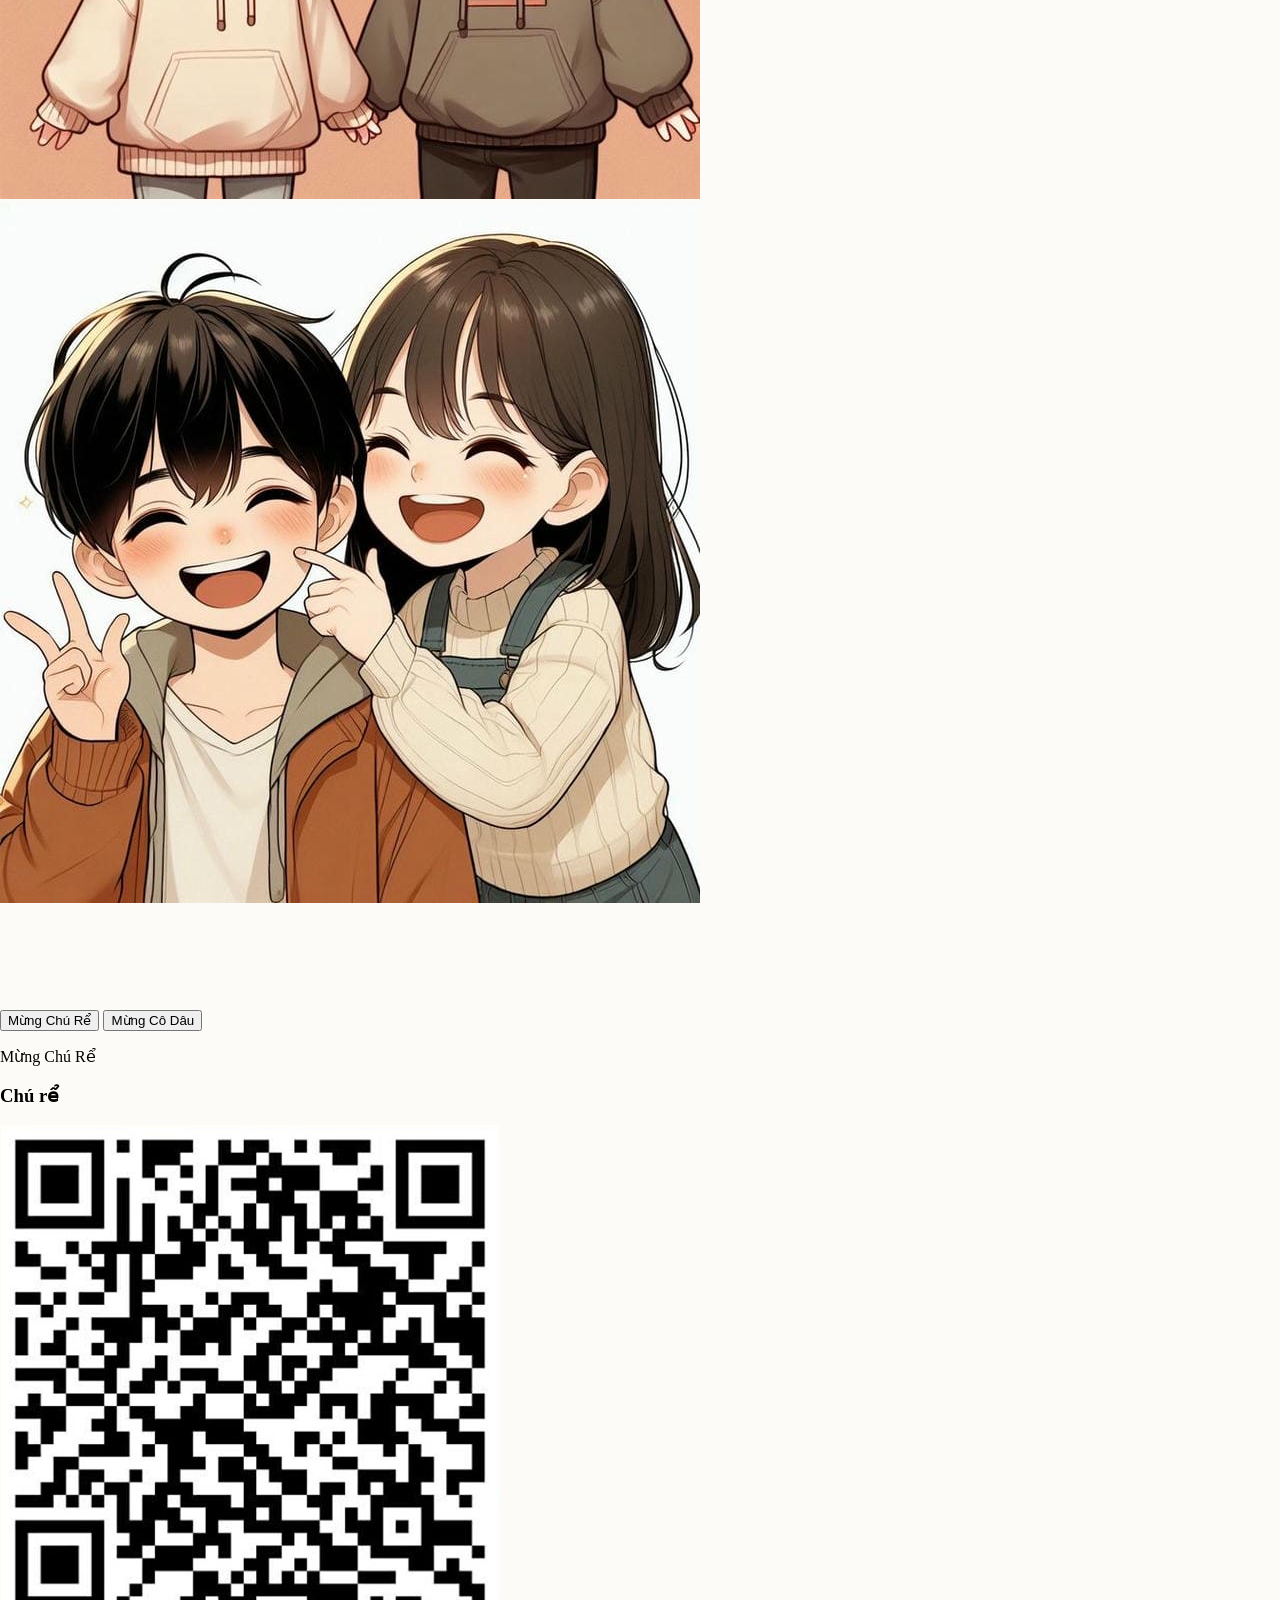
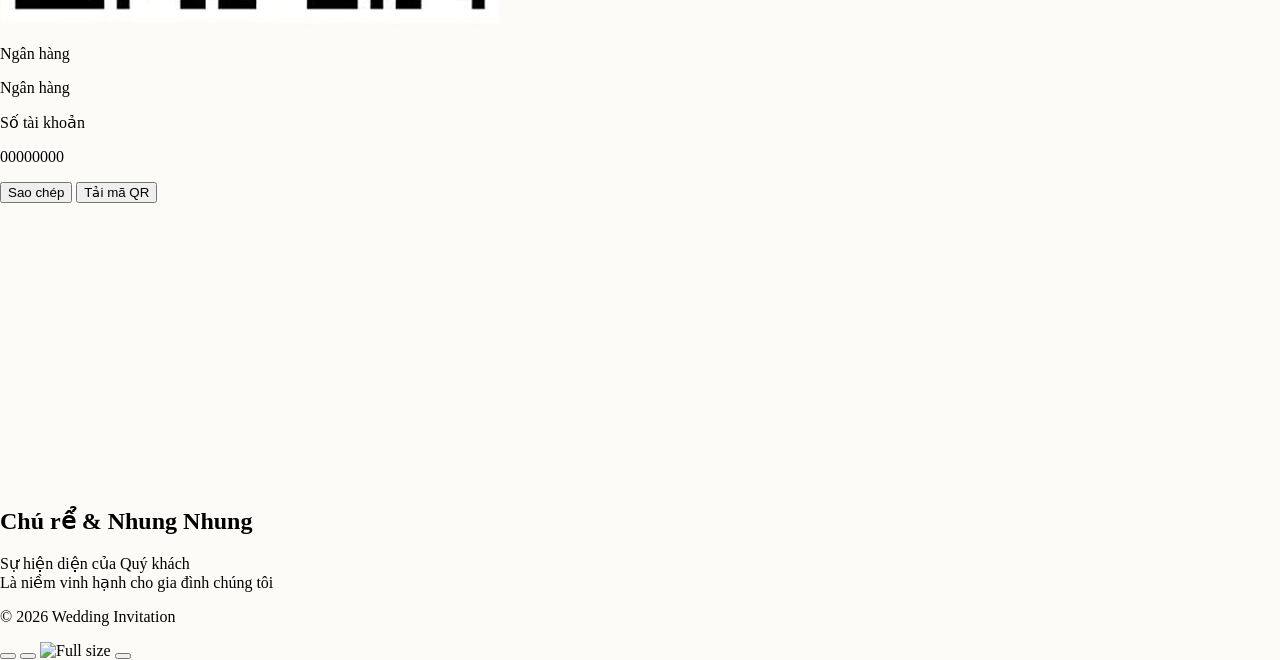
==== commit e79f514d: "Update index.html" ====
--- a/index.html
+++ b/index.html
@@ -3,7 +3,7 @@
 <head>
   <meta charset="UTF-8" />
   <meta name="viewport" content="width=device-width, initial-scale=1.0" />
-  <title>Thiệp Cưới | Nhung Nhung & ...</title>
+  <title>Thiệp Cưới | Nhung Nhung & Chú rể</title>
   
   <!-- Tailwind CSS -->
   <script src="https://cdn.tailwindcss.com"></script>
@@ -107,7 +107,6 @@
   }
 
   /* Tạo nhiều cánh hoa với kích thước và độ trễ khác nhau */
-  /* Sử dụng pseudo-elements để tạo 10 cánh hoa mà không cần thêm HTML */
   #petal-container .petal:nth-child(1) { width: 15px; height: 20px; left: 10%; animation-duration: 10s; animation-delay: 0s; }
   #petal-container .petal:nth-child(2) { width: 10px; height: 15px; left: 20%; animation-duration: 12s; animation-delay: 2s; background-color: #fff0f5; }
   #petal-container .petal:nth-child(3) { width: 18px; height: 25px; left: 35%; animation-duration: 8s; animation-delay: 4s; }
@@ -121,8 +120,8 @@
   </style>
 </head>
 <body class="font-serif text-gray-800 relative">
-       <!-- /* Hiệu ứng cánh hoa rơi (Falling Petals) */ -->
-<div id="petal-container">
+  <!-- Hiệu ứng cánh hoa rơi -->
+  <div id="petal-container">
     <div class="petal"></div>
     <div class="petal"></div>
     <div class="petal"></div>
@@ -167,7 +166,7 @@
         <div class="absolute inset-0 border-4 border-double border-rose-200 rounded-full m-2 animate-spin-slow"></div>
         <div class="z-10 text-center flex flex-col items-center gap-2">
           <div class="w-24 h-24">
-             <img src="./public/images/Anh-gif-mo-thiep.jpg"  alt="Mở thiệp" class="w-full h-full object-contain" />
+             <img src="./public/images/Anh-gif-mo-thiep.jpg" alt="Mở thiệp" class="w-full h-full object-contain" />
           </div>
           <p class="font-script text-3xl text-rose-500 mt-2 group-hover:text-rose-600 transition-colors">Mở thiệp</p>
         </div>
@@ -373,16 +372,25 @@
     </div>
   </section>
 
-  <!-- GALLERY (MAGAZINE LAYOUT) -->
-  <section class="bg-white">
-    <div class="reveal-on-scroll text-center py-20 bg-[#FDFBF7]">
+  <!-- GALLERY SECTION (CÓ NÚT MỞ ALBUM) -->
+  <section class="bg-[#FDFBF7] pb-20">
+    <div class="reveal-on-scroll text-center py-20">
       <h2 class="font-script text-6xl text-rose-500 mb-2">Album Hình Cưới</h2>
       <p class="font-sans text-slate-500 uppercase tracking-widest text-sm">Khoảnh khắc hạnh phúc</p>
     </div>
     
-    <div id="weddingGallery" class="grid grid-cols-2 md:grid-cols-4 auto-rows-[200px] md:auto-rows-[400px] gap-0 w-full">
+    <!-- Nút mở Album -->
+    <div id="albumControlBtn" class="flex justify-center mb-8 reveal-on-scroll">
+      <button onclick="toggleWeddingAlbum()" class="bg-rose-500 hover:bg-rose-600 text-white px-8 py-4 rounded-full font-sans font-medium text-base shadow-lg transition-all duration-300 flex items-center gap-2 hover:scale-105">
+        <i class="ph-bold ph-images text-xl"></i>
+        <span>Mở Album Ảnh</span>
+      </button>
+    </div>
+
+    <!-- Lưới ảnh ban đầu ẩn bằng lớp 'hidden' -->
+    <div id="weddingGallery" class="hidden grid-cols-2 md:grid-cols-4 auto-rows-[200px] md:auto-rows-[400px] gap-0 w-full opacity-0 transition-opacity duration-700">
         <!-- Ảnh 1 (Lớn) -->
-        <div class="reveal-on-scroll delay-100 relative overflow-hidden cursor-pointer group col-span-2 md:col-span-2 md:row-span-2" onclick="openLightbox('./public/images/gallery-1.jpg', 0)">
+        <div class="relative overflow-hidden cursor-pointer group col-span-2 md:col-span-2 md:row-span-2" onclick="openLightbox('./public/images/gallery-1.jpg', 0)">
           <div class="w-full h-full relative">
             <img src="./public/images/gallery-1.jpg" class="w-full h-full object-cover bg-slate-100 transition-transform duration-1000 group-hover:scale-105" />
             <div class="absolute inset-0 bg-black/0 group-hover:bg-black/10 transition-colors duration-500 flex items-center justify-center">
@@ -394,7 +402,7 @@
         </div>
 
         <!-- Ảnh 2 -->
-        <div class="reveal-on-scroll delay-200 relative overflow-hidden cursor-pointer group col-span-1 md:col-span-2" onclick="openLightbox('./public/images/gallery-2.jpg', 1)">
+        <div class="relative overflow-hidden cursor-pointer group col-span-1 md:col-span-2" onclick="openLightbox('./public/images/gallery-2.jpg', 1)">
           <div class="w-full h-full relative">
             <img src="./public/images/gallery-2.jpg" class="w-full h-full object-cover bg-slate-100 transition-transform duration-1000 group-hover:scale-105" />
             <div class="absolute inset-0 bg-black/0 group-hover:bg-black/10 transition-colors duration-500 flex items-center justify-center">
@@ -404,17 +412,17 @@
         </div>
 
         <!-- Ảnh 3 -->
-        <div class="reveal-on-scroll delay-300 relative overflow-hidden cursor-pointer group col-span-1 md:col-span-1" onclick="openLightbox('./public/images/gallery-3.jpg', 2)">
+        <div class="relative overflow-hidden cursor-pointer group col-span-1 md:col-span-1" onclick="openLightbox('./public/images/gallery-3.jpg', 2)">
           <img src="./public/images/gallery-3.jpg" class="w-full h-full object-cover bg-slate-100 transition-transform duration-1000 group-hover:scale-105" />
         </div>
 
         <!-- Ảnh 4 -->
-        <div class="reveal-on-scroll delay-400 relative overflow-hidden cursor-pointer group col-span-1 md:col-span-1" onclick="openLightbox('./public/images/gallery-4.jpg', 3)">
+        <div class="relative overflow-hidden cursor-pointer group col-span-1 md:col-span-1" onclick="openLightbox('./public/images/gallery-4.jpg', 3)">
           <img src="./public/images/gallery-4.jpg" class="w-full h-full object-cover bg-slate-100 transition-transform duration-1000 group-hover:scale-105" />
         </div>
 
         <!-- Ảnh 5 -->
-        <div class="reveal-on-scroll delay-500 relative overflow-hidden cursor-pointer group col-span-1 md:col-span-2" onclick="openLightbox('./public/images/gallery-5.jpg', 4)">
+        <div class="relative overflow-hidden cursor-pointer group col-span-1 md:col-span-2" onclick="openLightbox('./public/images/gallery-5.jpg', 4)">
             <div class="w-full h-full relative">
                 <img src="./public/images/gallery-5.jpg" class="w-full h-full object-cover bg-slate-100 transition-transform duration-1000 group-hover:scale-105" />
                 <div class="absolute inset-0 bg-black/0 group-hover:bg-black/10 transition-colors duration-500 flex items-center justify-center">
@@ -424,7 +432,7 @@
         </div>
 
         <!-- Ảnh 6 -->
-        <div class="reveal-on-scroll delay-600 relative overflow-hidden cursor-pointer group col-span-2 md:col-span-2" onclick="openLightbox('./public/images/gallery-6.jpg', 5)">
+        <div class="relative overflow-hidden cursor-pointer group col-span-2 md:col-span-2" onclick="openLightbox('./public/images/gallery-6.jpg', 5)">
             <div class="w-full h-full relative">
                 <img src="./public/images/gallery-6.jpg" class="w-full h-full object-cover bg-slate-100 transition-transform duration-1000 group-hover:scale-105" />
                 <div class="absolute inset-0 bg-black/0 group-hover:bg-black/10 transition-colors duration-500 flex items-center justify-center">
@@ -516,7 +524,7 @@
     <p class="text-gray-400 text-xs">© 2026 Wedding Invitation</p>
   </footer>
 
-<!-- LIGHTBOX -->
+  <!-- LIGHTBOX -->
   <div id="lightbox" class="fixed inset-0 z-[60] bg-black/90 hidden items-center justify-center p-4" onclick="closeLightbox()">
     <button class="absolute top-4 right-4 text-white hover:text-rose-400 z-[70]"><i class="ph-bold ph-x text-3xl"></i></button>
     
@@ -697,13 +705,12 @@
       document.body.removeChild(link);
     }
 
-    
-// --- 6. LIGHTBOX CẢI TIẾN (Có chuyển ảnh) ---
+    // --- 6. XỬ LÝ ALBUM ẨN/HIỆN & LIGHTBOX XEM TỪNG ẢNH ---
     const lightbox = document.getElementById('lightbox');
     const lightboxImg = document.getElementById('lightboxImg');
     let currentImageIndex = 0;
     
-    // Danh sách ảnh trong album
+    // Danh sách ảnh trong album cưới
     const GALLERY_IMAGES = [
       "./public/images/gallery-1.jpg",
       "./public/images/gallery-2.jpg",
@@ -713,19 +720,49 @@
       "./public/images/gallery-6.jpg"
     ];
 
-    // Cập nhật hàm openLightbox để hỗ trợ vị trí ảnh
+    // Hàm ẩn hiện Album khi ấn nút
+    function toggleWeddingAlbum() {
+      const gallery = document.getElementById('weddingGallery');
+      const btnText = document.querySelector('#albumControlBtn span');
+      const btnIcon = document.querySelector('#albumControlBtn i');
+
+      if (gallery.classList.contains('hidden')) {
+        // Hiện album ảnh
+        gallery.classList.remove('hidden');
+        gallery.classList.add('grid');
+        setTimeout(() => {
+          gallery.classList.remove('opacity-0');
+          gallery.classList.add('opacity-100');
+        }, 50);
+        btnText.innerText = "Đóng Album Ảnh";
+        btnIcon.className = "ph-bold ph-x text-xl";
+        
+        // Tự động bật xem ảnh từ tấm đầu tiên
+        openLightbox(GALLERY_IMAGES[0], 0);
+      } else {
+        // Ẩn album ảnh
+        gallery.classList.add('opacity-0');
+        gallery.classList.remove('opacity-100');
+        setTimeout(() => {
+          gallery.classList.remove('grid');
+          gallery.classList.add('hidden');
+        }, 700);
+        btnText.innerText = "Mở Album Ảnh";
+        btnIcon.className = "ph-bold ph-images text-xl";
+      }
+    }
+
     function openLightbox(src, index = -1) {
       if (index !== -1) {
         currentImageIndex = index;
       } else {
-        // Tìm index nếu click từ bên ngoài album (ví dụ ảnh cô dâu/chú rể)
         currentImageIndex = GALLERY_IMAGES.indexOf(src);
       }
       
       lightboxImg.src = src;
       lightbox.classList.remove('hidden');
       lightbox.classList.add('flex');
-      document.body.style.overflow = 'hidden'; // Khóa cuộn khi xem ảnh
+      document.body.style.overflow = 'hidden'; // Khóa cuộn trang chính khi đang xem lightbox
     }
 
     function closeLightbox() {
@@ -734,7 +771,7 @@
       if (isOpen) document.body.style.overflow = 'unset';
     }
 
-    // Thêm chức năng chuyển ảnh bằng phím mũi tên hoặc nút (tùy chọn)
+    // Hàm chuyển đổi ảnh Trướct/Sau
     function navigateGallery(direction) {
       if (currentImageIndex === -1) return;
       
@@ -745,6 +782,15 @@
       }
       lightboxImg.src = GALLERY_IMAGES[currentImageIndex];
     }
+
+    // Hỗ trợ chuyển ảnh nhanh bằng phím mũi tên Trái/Phải bàn phím
+    document.addEventListener('keydown', (e) => {
+      if (!lightbox.classList.contains('hidden')) {
+        if (e.key === 'ArrowRight') navigateGallery('next');
+        if (e.key === 'ArrowLeft') navigateGallery('prev');
+        if (e.key === 'Escape') closeLightbox();
+      }
+    });
   </script>
 </body>
 </html>
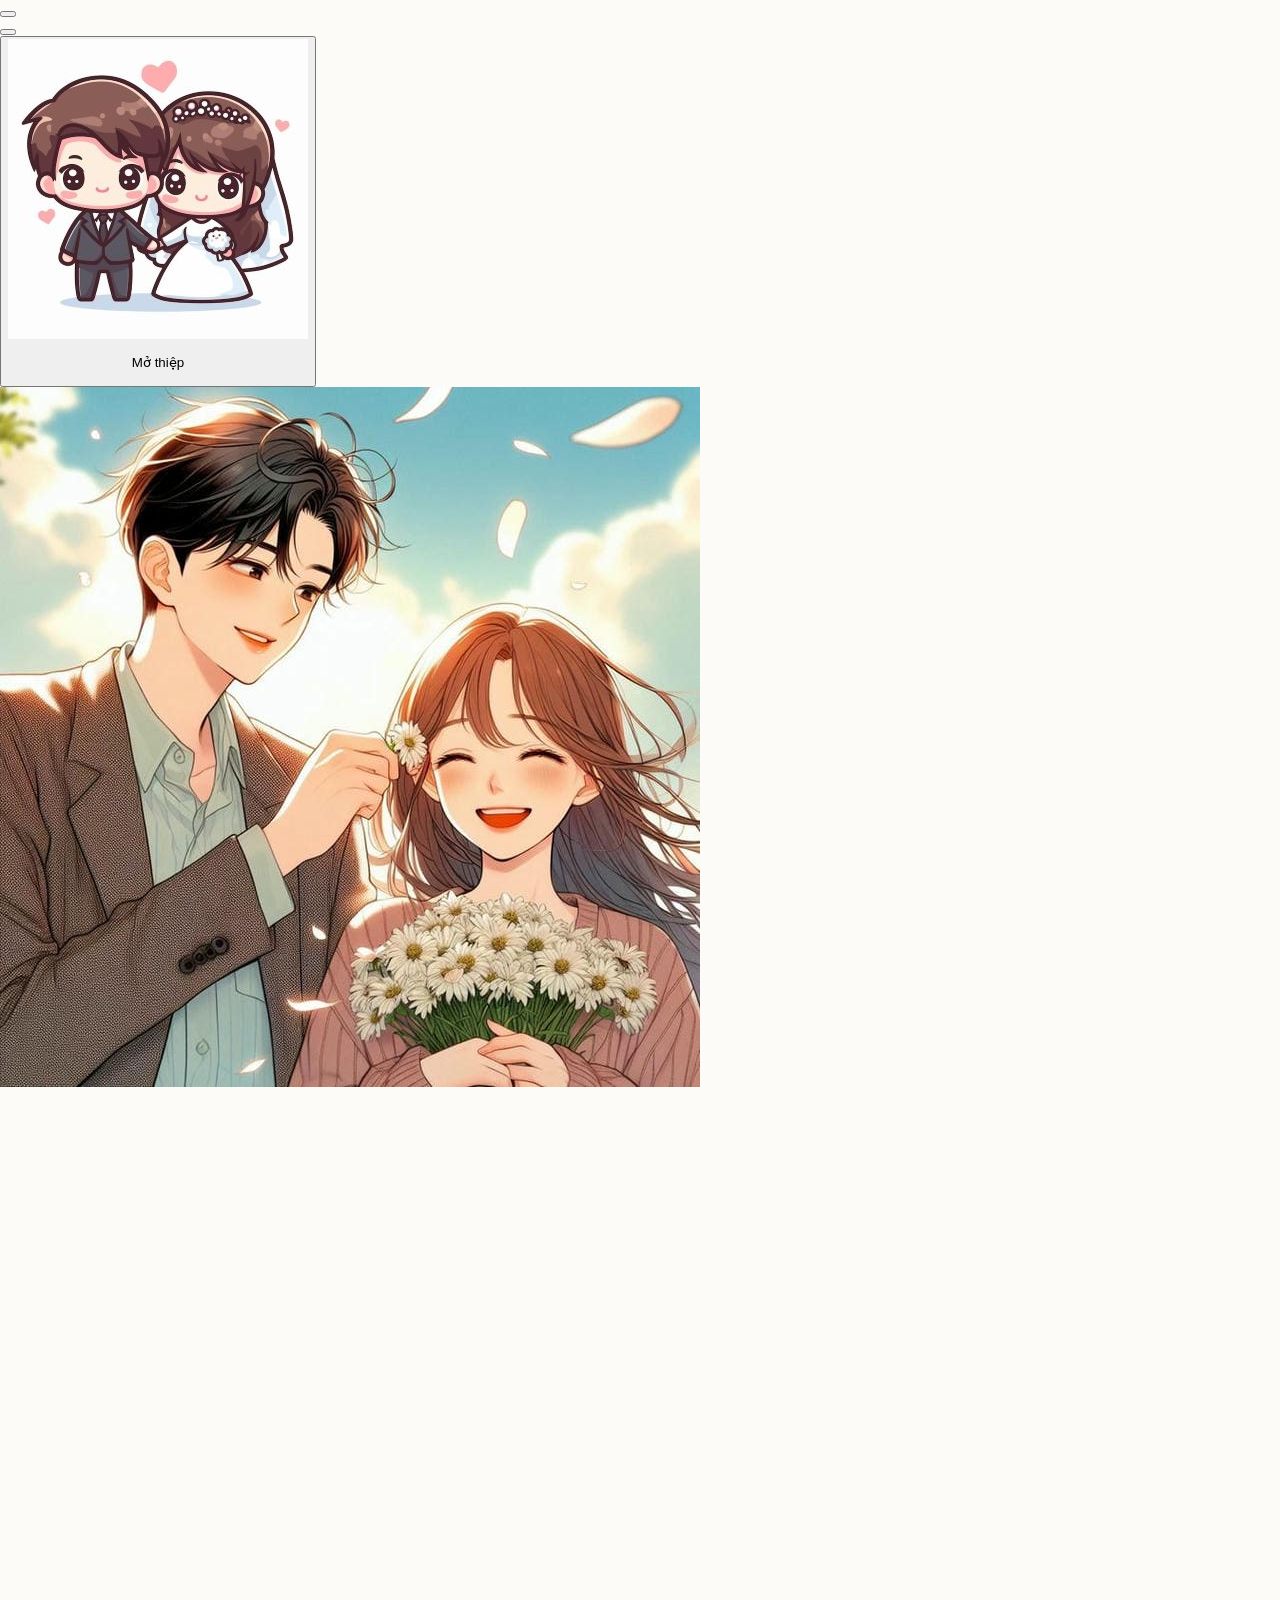
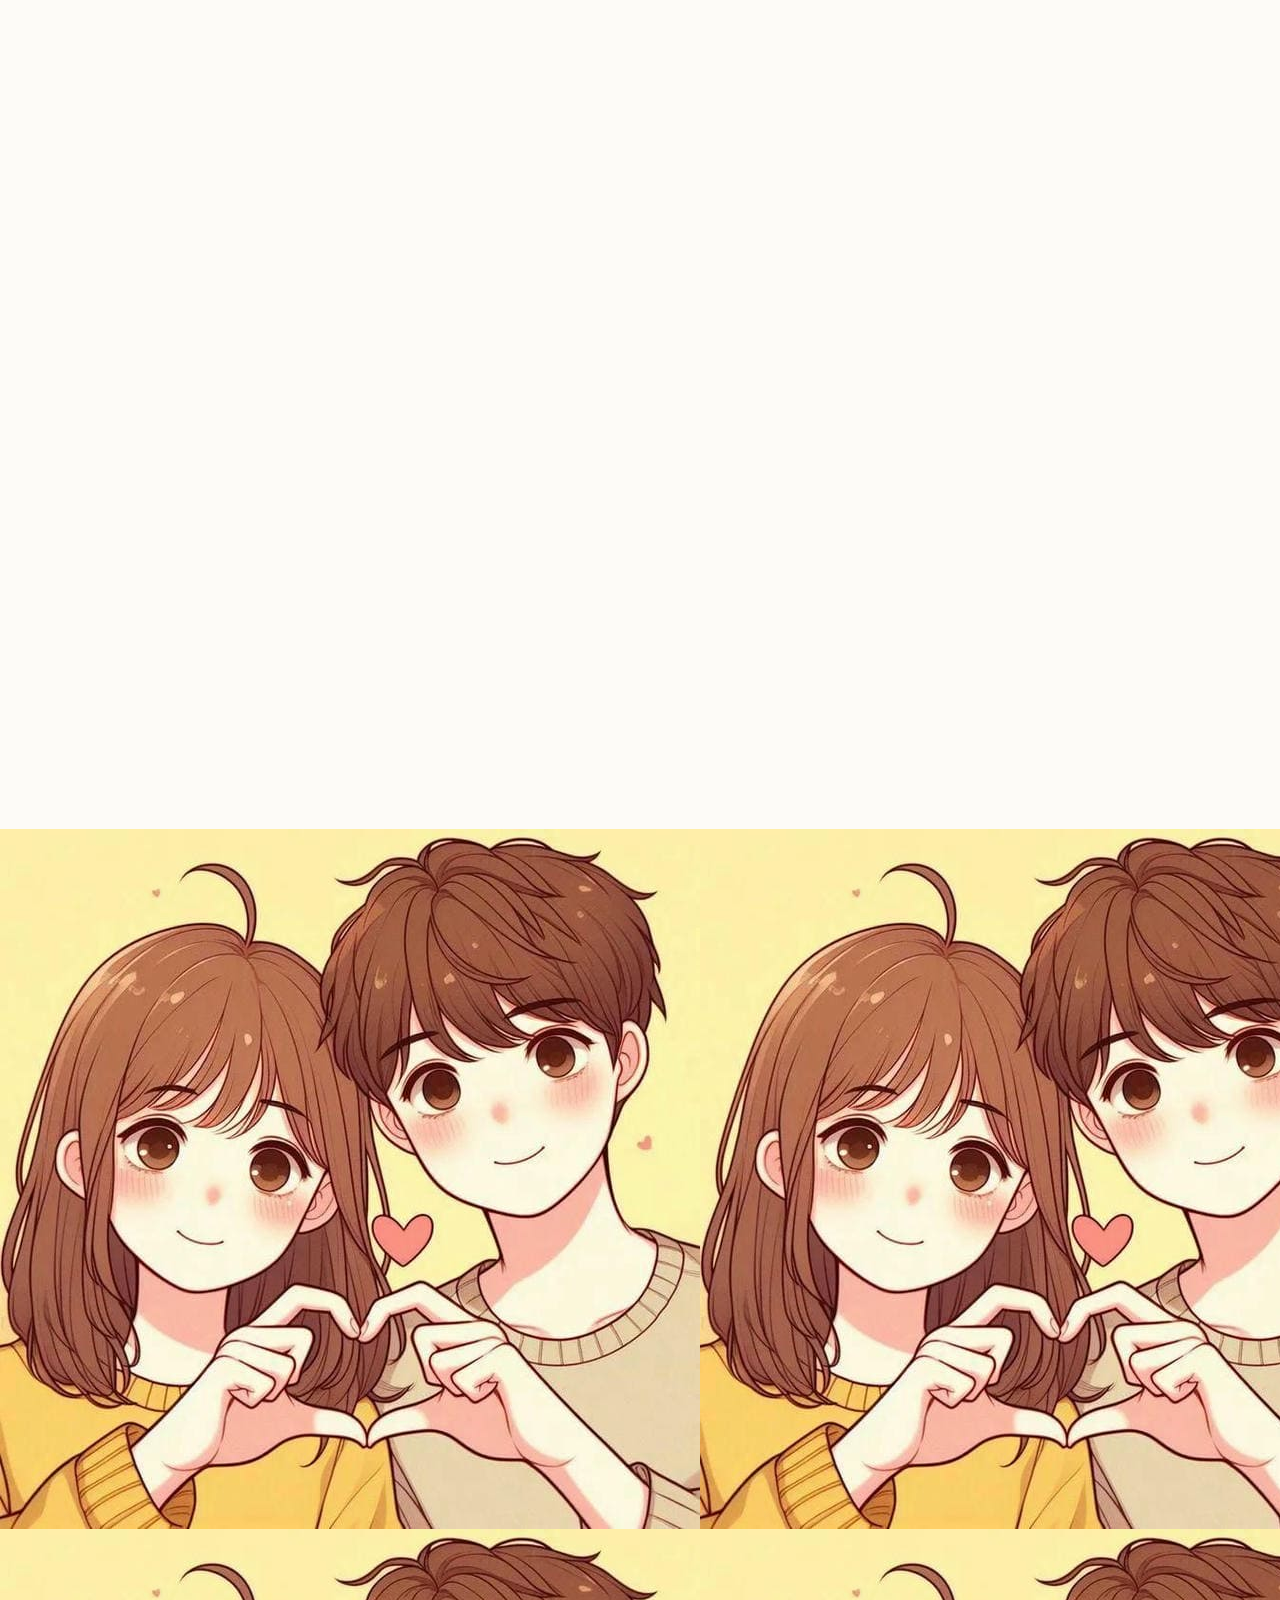
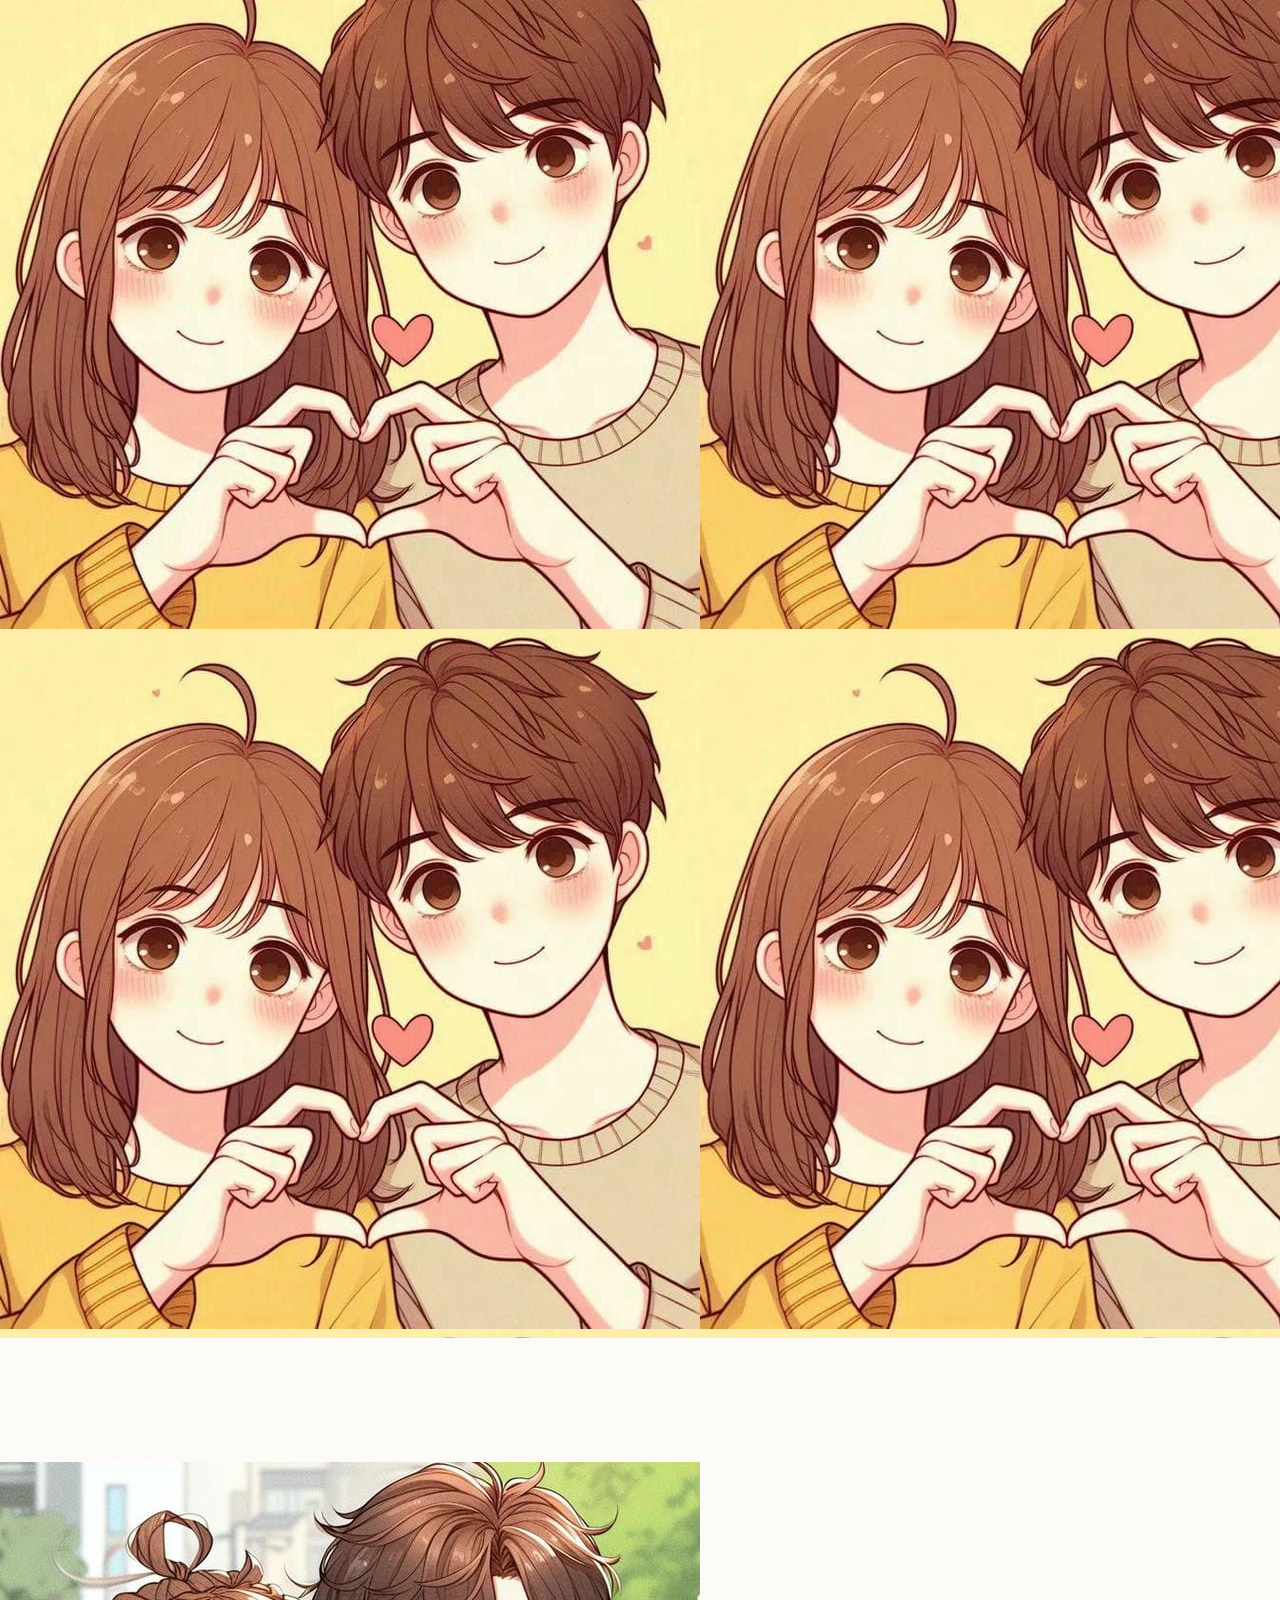
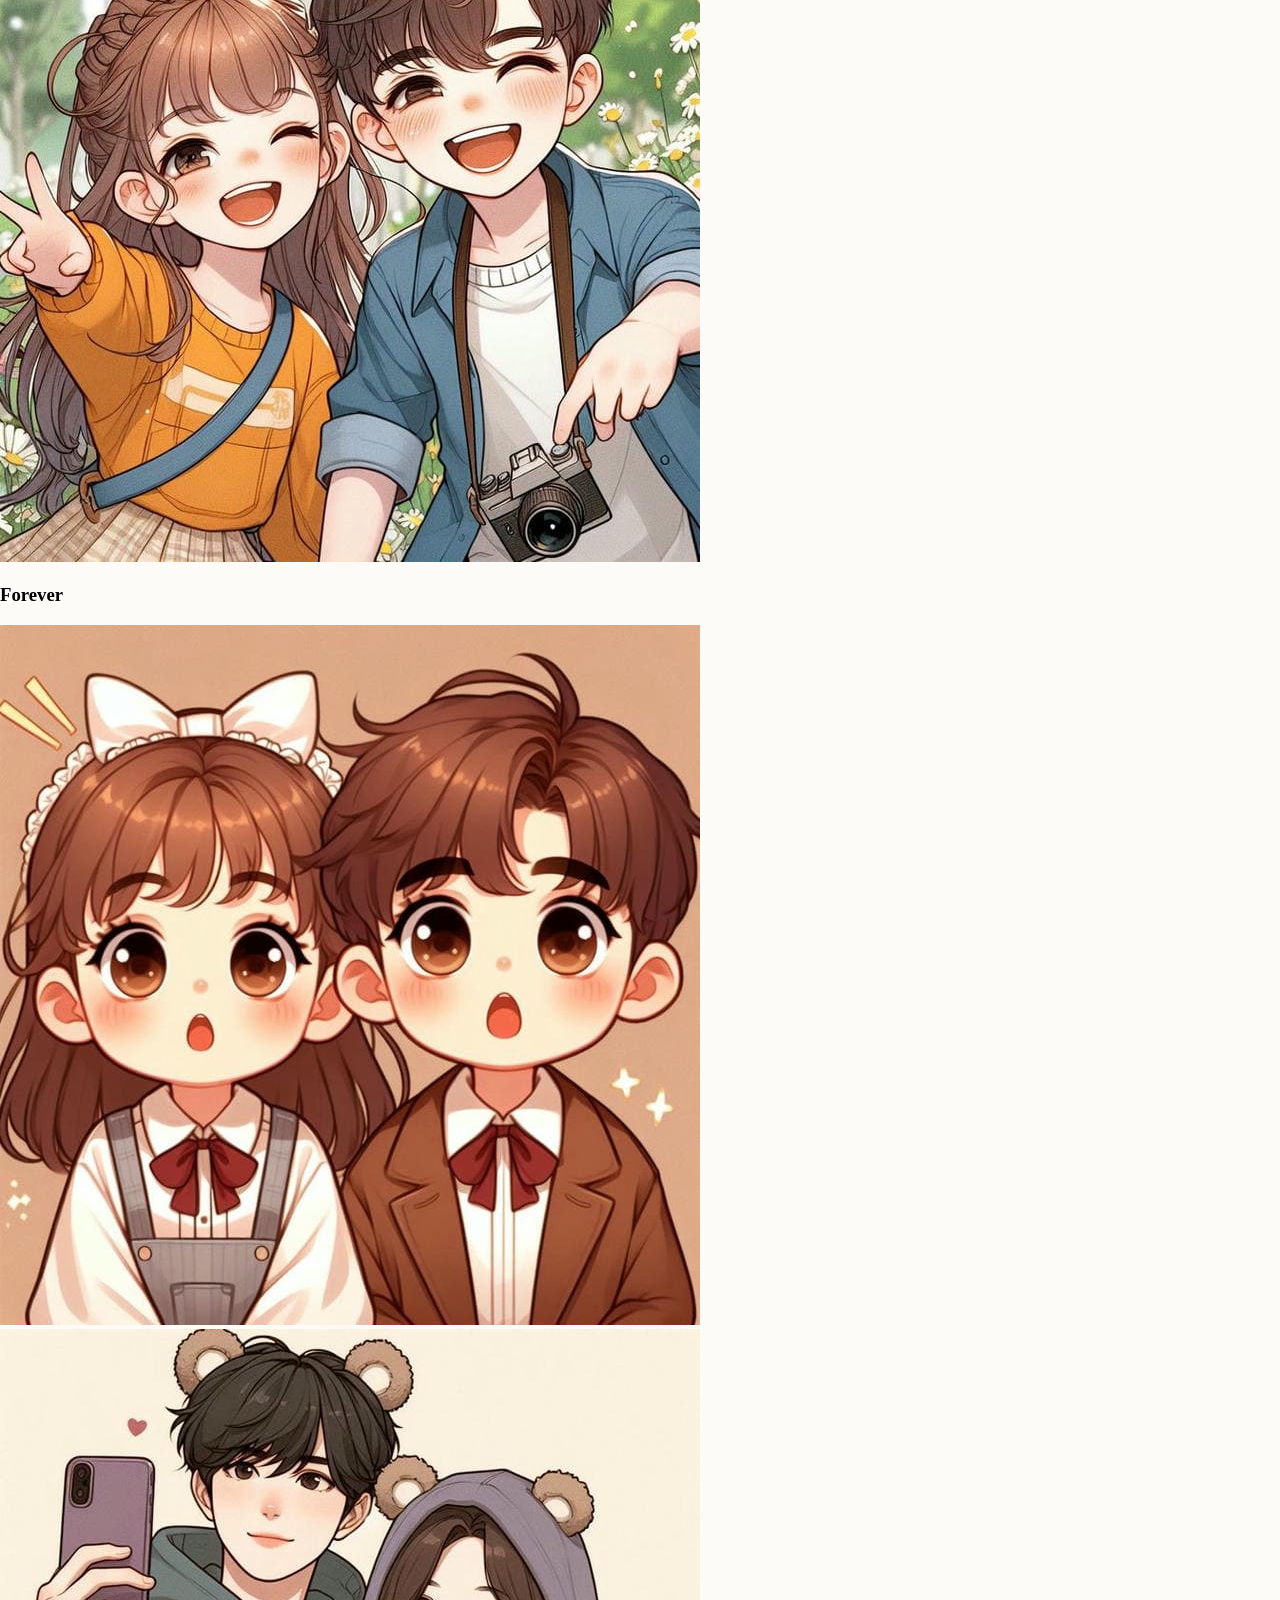
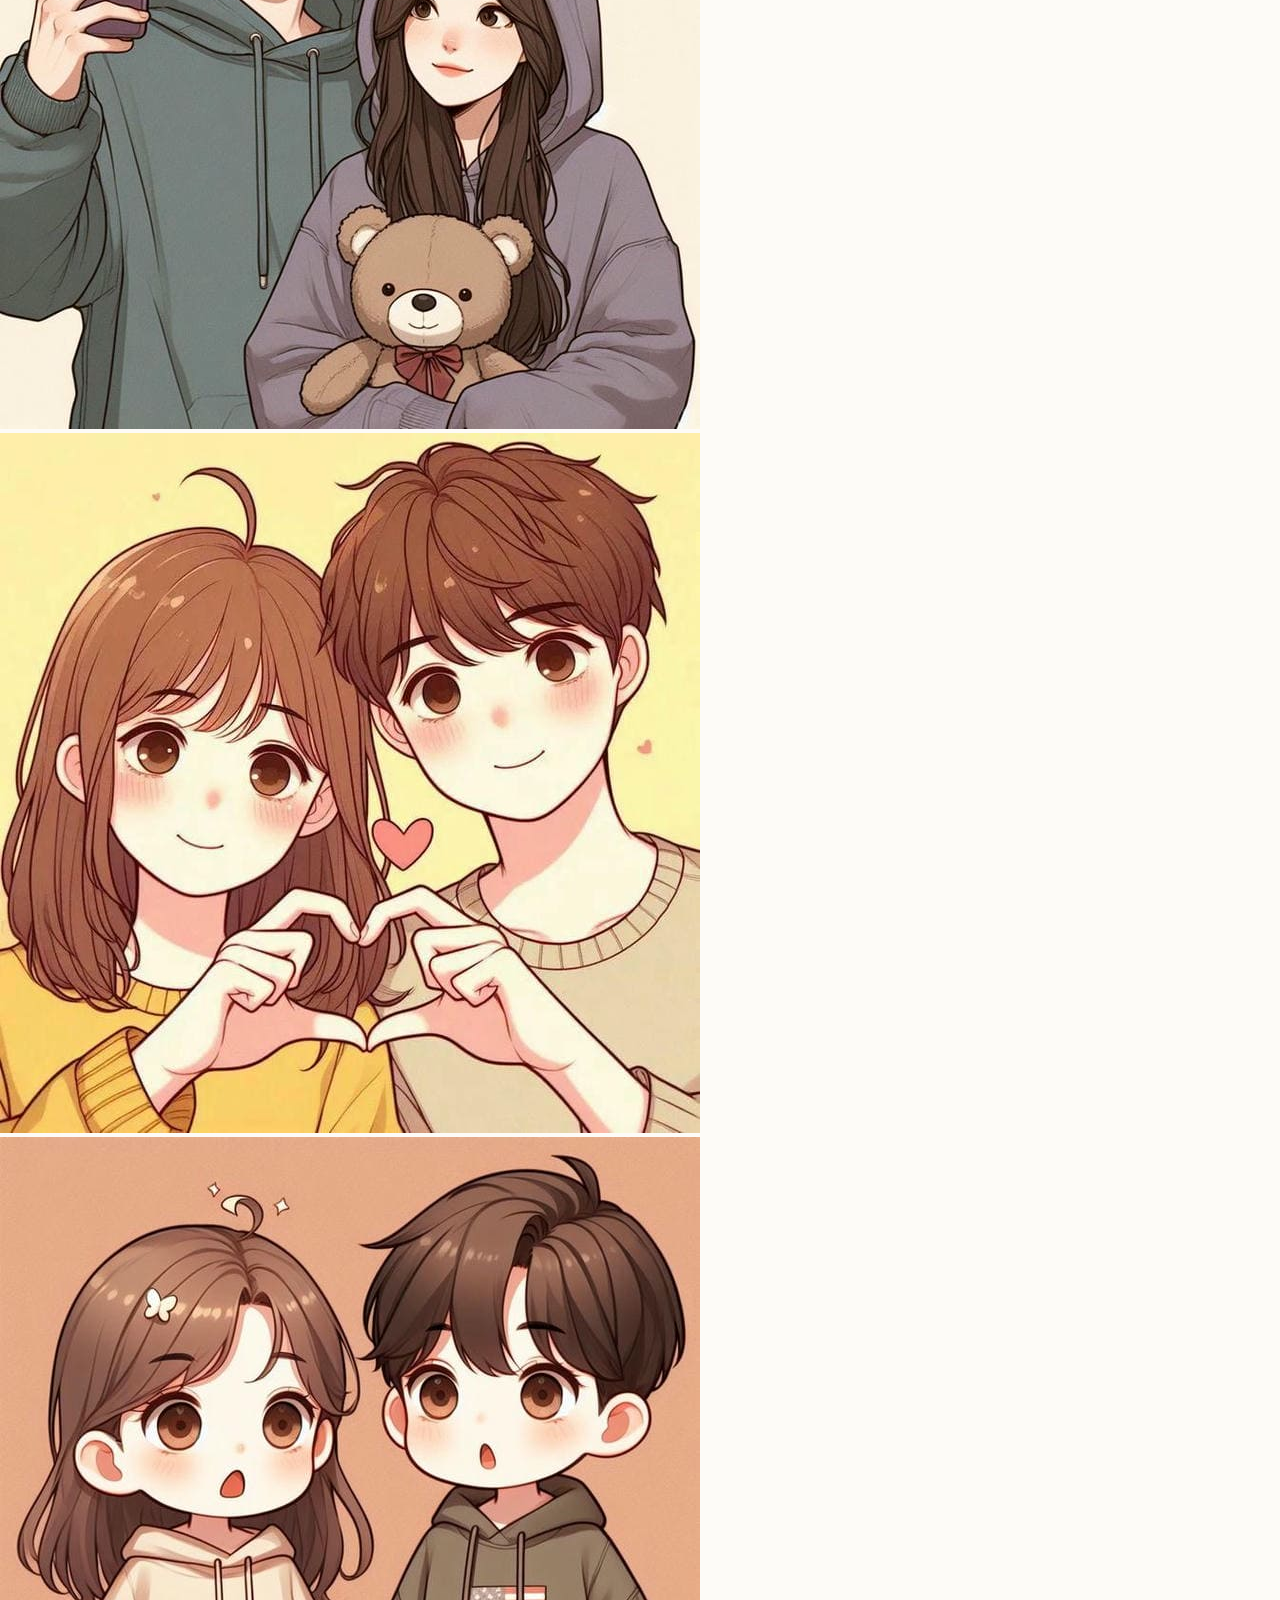
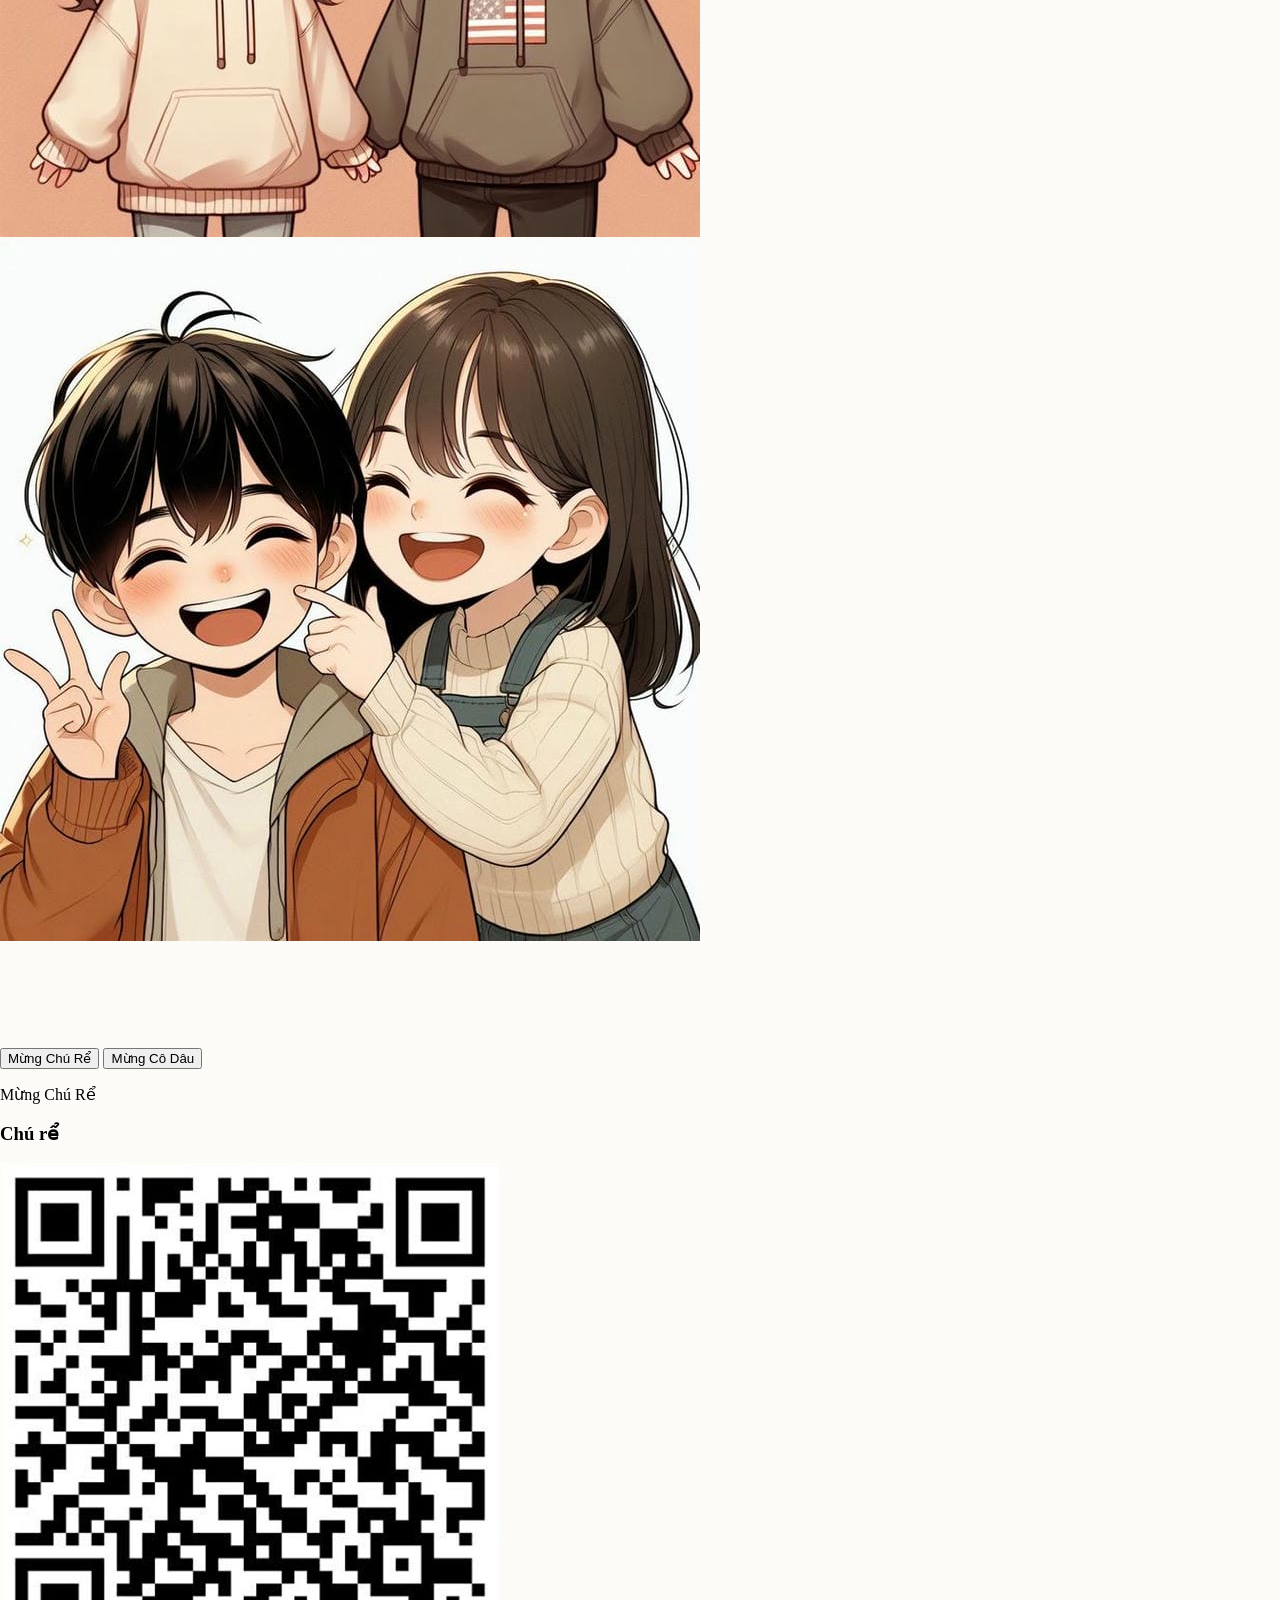
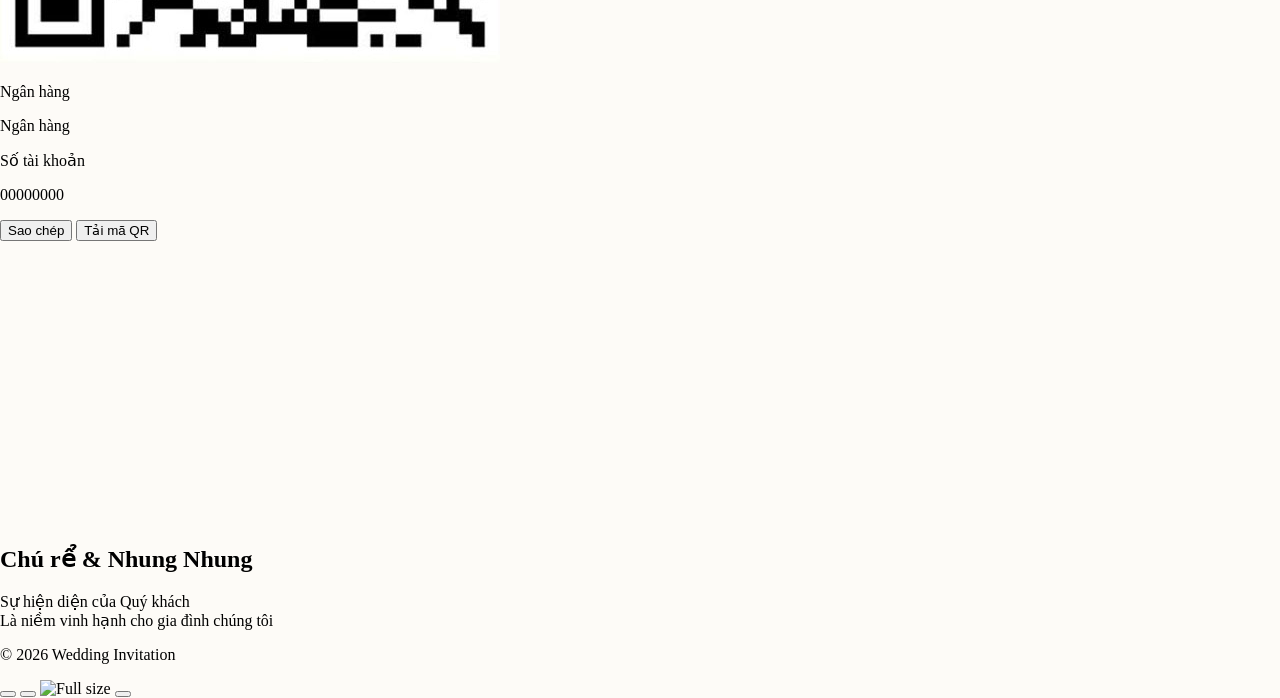
==== commit 661420a3: "Update index.html" ====
--- a/index.html
+++ b/index.html
@@ -134,8 +134,11 @@
     <div class="petal"></div>
   </div>
 
-  <!-- Audio -->
-  <audio id="bgMusic" loop src="./public/music/wedding-song.mp3"></audio>
+    <!-- Nhạc nền mặc định của thiệp -->
+    <audio id="bgMusic" src="./public/music/wedding-song.mp3" loop></audio>
+
+    <!-- THÊM THẺ NÀY: Nhạc riêng khi xem Album Ảnh (Thay link bài hát tùy ý) -->
+    <audio id="albumMusic" src="./public/music/wes.mp3" loop></audio>
 
   <!-- Floating Music Button -->
   <div id="musicBtnWrap" class="fixed bottom-6 left-6 z-40 transition-all duration-1000 opacity-0 translate-y-20">
@@ -315,15 +318,17 @@
       <div class="mt-16 flex justify-center">
          <div class="max-w-4xl w-full">
             <!-- Event 1 -->
-            <div class="reveal-on-scroll delay-100 relative mb-12 last:mb-0 mx-auto group w-full px-4">
-                <div class="bg-slate-600 text-white p-6 md:p-10 rounded-xl pr-24 md:pr-64 shadow-xl relative z-10 w-full md:w-[90%] min-h-[220px] flex flex-col justify-center transform transition-transform duration-500 hover:translate-y-[-5px]">
+            <div class="reveal-on-scroll delay-100 relative mb-28 md:mb-12 last:mb-0 mx-auto group w-full px-4">
+                <!-- Đổi pr-24 thành pr-4 trên mobile để chữ tự xuống dòng rộng rãi, lên md mới dùng pr-64 -->
+                <div class="bg-slate-600 text-white p-6 md:p-10 rounded-xl pr-4 md:pr-64 shadow-xl relative z-10 w-full md:w-[90%] min-h-[220px] flex flex-col justify-center transform transition-transform duration-500 hover:translate-y-[-5px]">
                    <h3 class="text-yellow-400 font-script text-4xl md:text-5xl font-bold border-b border-yellow-400/30 inline-block mb-6 pb-2 w-fit">Bữa Cơm Thân Mật</h3>
-                   <div class="space-y-4">
+                   <!-- Thêm w-2/3 trên mobile để chữ chủ động né ảnh ra và xuống dòng -->
+                   <div class="space-y-4 w-2/3 md:w-full">
                        <div class="flex items-start gap-4">
                            <i class="ph-bold ph-clock text-gray-300 mt-1 text-xl flex-shrink-0"></i>
                            <div>
                                <p class="font-semibold text-lg">00:00</p>
-                               <p class="text-sm text-gray-300 italic">Thứ ..., 12/12/2026 (.../... Âm lịch)</p>
+                               <p class="text-sm text-gray-300 italic whitespace-normal break-words">Thứ ..., 12/12/2026<br class="md:hidden"/> (.../... Âm lịch)</p>
                            </div>
                        </div>
                         <div class="flex items-start gap-4">
@@ -331,26 +336,29 @@
                            <div>
                                <p class="font-semibold text-lg">Tư gia Nhà ...</p>
                                <p class="text-sm text-gray-300 leading-relaxed">Số ....</p>
-                               <a href="#" class="text-xs text-yellow-400 hover:text-yellow-300 underline mt-1 inline-block">Xem bản đồ</a>
+                               <a href="https://maps.app.goo.gl/ZtnaomPm3Wzo56eq6" class="text-xs text-yellow-400 hover:text-yellow-300 underline mt-1 inline-block">Xem bản đồ</a>
                            </div>
                        </div>
                    </div>
                 </div>
-                <div class="absolute top-1/2 -translate-y-1/2 right-4 md:right-0 w-32 h-32 md:w-64 md:h-56 rounded-lg overflow-hidden shadow-2xl border-4 border-white z-20 transition-all duration-700 ease-out hover:scale-105 hover:shadow-yellow-400/20">
+                <!-- Giữ nguyên absolute nhưng chỉnh lại vị trí trên mobile để không đè lên chữ -->
+                <div class="absolute top-1/2 -translate-y-1/2 right-2 md:right-0 w-28 h-28 md:w-64 md:h-56 rounded-lg overflow-hidden shadow-2xl border-4 border-white z-20 transition-all duration-700 ease-out hover:scale-105 hover:shadow-yellow-400/20">
                    <img src="./public/images/gallery-1.jpg" class="w-full h-full object-cover" />
                 </div>
              </div>
 
              <!-- Event 2 -->
-             <div class="reveal-on-scroll delay-300 relative mb-12 last:mb-0 mx-auto group w-full px-4">
-                <div class="bg-slate-600 text-white p-6 md:p-10 rounded-xl pr-24 md:pr-64 shadow-xl relative z-10 w-full md:w-[90%] min-h-[220px] flex flex-col justify-center transform transition-transform duration-500 hover:translate-y-[-5px]">
+             <div class="reveal-on-scroll delay-300 relative mb-28 md:mb-12 last:mb-0 mx-auto group w-full px-4">
+                <!-- Đổi pr-24 thành pr-4 trên mobile -->
+                <div class="bg-slate-600 text-white p-6 md:p-10 rounded-xl pr-4 md:pr-64 shadow-xl relative z-10 w-full md:w-[90%] min-h-[220px] flex flex-col justify-center transform transition-transform duration-500 hover:translate-y-[-5px]">
                    <h3 class="text-yellow-400 font-script text-4xl md:text-5xl font-bold border-b border-yellow-400/30 inline-block mb-6 pb-2 w-fit">Lễ Thành Hôn</h3>
-                   <div class="space-y-4">
+                   <!-- Thêm w-2/3 trên mobile để chữ chủ động né ảnh ra và xuống dòng -->
+                   <div class="space-y-4 w-2/3 md:w-full">
                        <div class="flex items-start gap-4">
                            <i class="ph-bold ph-clock text-gray-300 mt-1 text-xl flex-shrink-0"></i>
                            <div>
                                <p class="font-semibold text-lg">00:00</p>
-                               <p class="text-sm text-gray-300 italic">Chủ Nhật, 12/12/2026 (.../... Âm lịch)</p>
+                               <p class="text-sm text-gray-300 italic whitespace-normal break-words">Chủ Nhật, 12/12/2026<br class="md:hidden"/> (.../... Âm lịch)</p>
                            </div>
                        </div>
                         <div class="flex items-start gap-4">
@@ -363,12 +371,14 @@
                        </div>
                    </div>
                 </div>
-                <div class="absolute top-1/2 -translate-y-1/2 right-4 md:right-0 w-32 h-32 md:w-64 md:h-56 rounded-lg overflow-hidden shadow-2xl border-4 border-white z-20 transition-all duration-700 ease-out hover:scale-105 hover:shadow-yellow-400/20">
+                <!-- Giữ nguyên absolute nhưng chỉnh lại vị trí trên mobile -->
+                <div class="absolute top-1/2 -translate-y-1/2 right-2 md:right-0 w-28 h-28 md:w-64 md:h-56 rounded-lg overflow-hidden shadow-2xl border-4 border-white z-20 transition-all duration-700 ease-out hover:scale-105 hover:shadow-yellow-400/20">
                    <img src="./public/images/gallery-2.jpg" class="w-full h-full object-cover" />
                 </div>
              </div>
          </div>
       </div>
+      
     </div>
   </section>
 
@@ -495,7 +505,7 @@
     </div>
   </section>
 
-  <!-- RSVP -->
+<!-- RSVP -->
   <section class="py-20 bg-rose-50">
     <div class="container mx-auto px-4 max-w-2xl">
       <div class="reveal-on-scroll text-center mb-12">
@@ -504,14 +514,41 @@
       </div>
       <div class="reveal-on-scroll delay-200 bg-white p-8 md:p-12 rounded-2xl shadow-xl">
          <h3 class="font-serif text-2xl text-center mb-6 text-slate-700">Xác nhận tham dự (RSVP)</h3>
-         <form class="space-y-4" onsubmit="event.preventDefault(); alert('Cảm ơn bạn đã gửi lời chúc!');">
-           <div><label class="block text-sm font-medium text-slate-600 mb-1">Tên của bạn</label><input type="text" class="w-full px-4 py-3 rounded-lg border border-gray-200 focus:border-rose-400 focus:ring-2 focus:ring-rose-200 outline-none transition" placeholder="Nhập tên của bạn" required /></div>
+         
+         <!-- Thêm id vào form để bắt sự kiện -->
+         <form id="rsvpForm" class="space-y-4">
+           <div>
+              <label class="block text-sm font-medium text-slate-600 mb-1">Tên của bạn</label>
+              <input type="text" id="name" class="w-full px-4 py-3 rounded-lg border border-gray-200 focus:border-rose-400 focus:ring-2 focus:ring-rose-200 outline-none transition" placeholder="Nhập tên của bạn" required />
+           </div>
+           
            <div class="grid grid-cols-2 gap-4">
-             <div><label class="block text-sm font-medium text-slate-600 mb-1">Số người</label><select class="w-full px-4 py-3 rounded-lg border border-gray-200 focus:border-rose-400 focus:ring-2 focus:ring-rose-200 outline-none transition"><option>1 người</option><option>2 người</option><option>Đi cùng gia đình</option></select></div>
-             <div><label class="block text-sm font-medium text-slate-600 mb-1">Tham dự</label><select class="w-full px-4 py-3 rounded-lg border border-gray-200 focus:border-rose-400 focus:ring-2 focus:ring-rose-200 outline-none transition"><option>Chắc chắn tham dự</option><option>Xin lỗi, mình bận rồi</option></select></div>
+             <div>
+                <label class="block text-sm font-medium text-slate-600 mb-1">Số người</label>
+                <select id="guests" class="w-full px-4 py-3 rounded-lg border border-gray-200 focus:border-rose-400 focus:ring-2 focus:ring-rose-200 outline-none transition">
+                    <option value="1 người">1 người</option>
+                    <option value="2 người">2 người</option>
+                    <option value="Đi cùng gia đình">Đi cùng gia đình</option>
+                </select>
+             </div>
+             <div>
+                <label class="block text-sm font-medium text-slate-600 mb-1">Tham dự</label>
+                <select id="attend" class="w-full px-4 py-3 rounded-lg border border-gray-200 focus:border-rose-400 focus:ring-2 focus:ring-rose-200 outline-none transition">
+                    <option value="Chắc chắn tham dự">Chắc chắn tham dự</option>
+                    <option value="Xin lỗi, mình bận rồi">Xin lỗi, mình bận rồi</option>
+                </select>
+             </div>
            </div>
-           <div><label class="block text-sm font-medium text-slate-600 mb-1">Lời chúc</label><textarea rows="3" class="w-full px-4 py-3 rounded-lg border border-gray-200 focus:border-rose-400 focus:ring-2 focus:ring-rose-200 outline-none transition" placeholder="Gửi lời chúc đến cô dâu chú rể..."></textarea></div>
-           <button type="submit" class="w-full bg-slate-700 text-white py-4 rounded-lg font-bold hover:bg-slate-800 transition">Gửi xác nhận</button>
+           
+           <div>
+              <label class="block text-sm font-medium text-slate-600 mb-1">Lời chúc</label>
+              <textarea id="message" rows="3" class="w-full px-4 py-3 rounded-lg border border-gray-200 focus:border-rose-400 focus:ring-2 focus:ring-rose-200 outline-none transition" placeholder="Gửi lời chúc đến cô dâu chú rể..."></textarea>
+           </div>
+           
+           <!-- Nút submit tự động đổi trạng thái khi đang gửi -->
+           <button type="submit" id="submitBtn" class="w-full bg-slate-700 text-white py-4 rounded-lg font-bold hover:bg-slate-800 transition flex justify-center items-center gap-2">
+              <span>Gửi xác nhận</span>
+           </button>
          </form>
       </div>
     </div>
@@ -540,7 +577,51 @@
     </button>
   </div>
 
-  <!-- JAVASCRIPT LOGIC -->
+  <!-- Script xử lý gửi dữ liệu lên Google Sheet không load lại trang -->
+  <script>
+    document.getElementById('rsvpForm').addEventListener('submit', function(e) {
+      e.preventDefault(); 
+      
+      const submitBtn = document.getElementById('submitBtn');
+      const originalText = submitBtn.innerHTML;
+      
+      // HIỆU ỨNG ĐANG GỬI
+      submitBtn.disabled = true;
+      submitBtn.innerHTML = '<span>Đang gửi...</span>';
+
+      // Link Web App của bạn
+      const scriptURL = 'https://script.google.com/macros/s/AKfycbzJFTY7IBZTer-Q6lKKDPXPNkjXQMuJb6LZalNFdOUmNWCnVGLOw-gnIRbKM_wWAGFRLg/exec';
+
+      // Chuyển dữ liệu sang định dạng URLSearchParams giúp Google API nhận diện tốt hơn
+      const formData = new URLSearchParams();
+      formData.append('name', document.getElementById('name').value);
+      formData.append('guests', document.getElementById('guests').value);
+      formData.append('attend', document.getElementById('attend').value);
+      formData.append('message', document.getElementById('message').value);
+
+      // Gửi dữ liệu qua phương thức POST thông thường
+      fetch(scriptURL, {
+        method: 'POST',
+        mode: 'no-cors', // no-cors yêu cầu truyền dạng text/form-urlencoded để Apps Script bắt được dữ liệu ngầm
+        body: formData
+      })
+      .then(() => {
+        // XỬ LÝ KHI GỬI THÀNH CÔNG
+        alert('Cảm ơn bạn đã gửi lời chúc phúc!');
+        document.getElementById('rsvpForm').reset(); 
+      })
+      .catch(error => {
+        console.error('Lỗi:', error);
+        alert('Có lỗi xảy ra, vui lòng thử lại sau!');
+      })
+      .finally(() => {
+        submitBtn.disabled = false;
+        submitBtn.innerHTML = originalText;
+      });
+    });
+  </script>
+ 
+ <!-- JAVASCRIPT LOGIC -->
   <script>
     // --- KHAI BÁO BIẾN TRẠNG THÁI ---
     let isOpen = false;
@@ -705,9 +786,10 @@
       document.body.removeChild(link);
     }
 
-    // --- 6. XỬ LÝ ALBUM ẨN/HIỆN & LIGHTBOX XEM TỪNG ẢNH ---
+// --- 6. XỬ LÝ ALBUM ẨN/HIỆN & LIGHTBOX XEM TỪNG ẢNH ---
     const lightbox = document.getElementById('lightbox');
     const lightboxImg = document.getElementById('lightboxImg');
+    const albumAudio = document.getElementById('albumMusic'); // Khai báo thêm audio album
     let currentImageIndex = 0;
     
     // Danh sách ảnh trong album cưới
@@ -727,7 +809,7 @@
       const btnIcon = document.querySelector('#albumControlBtn i');
 
       if (gallery.classList.contains('hidden')) {
-        // Hiện album ảnh
+        // --- BẮT ĐẦU MỞ ALBUM ---
         gallery.classList.remove('hidden');
         gallery.classList.add('grid');
         setTimeout(() => {
@@ -737,18 +819,20 @@
         btnText.innerText = "Đóng Album Ảnh";
         btnIcon.className = "ph-bold ph-x text-xl";
         
+        // 🎵 TẠM DỪNG NHẠC NỀN & BẬT NHẠC ALBUM
+        audio.pause(); 
+        albumAudio.volume = 0.6; // Đặt âm lượng nhạc album
+        albumAudio.play().catch(e => console.log("Album audio play failed:", e));
+        
+        // Cập nhật trạng thái icon nhạc nền sang tạm dừng (nếu có)
+        musicIcon.classList.replace('ph-music-notes', 'ph-speaker-slash');
+        musicIcon.classList.remove('animate-spin-slow');
+
         // Tự động bật xem ảnh từ tấm đầu tiên
         openLightbox(GALLERY_IMAGES[0], 0);
       } else {
-        // Ẩn album ảnh
-        gallery.classList.add('opacity-0');
-        gallery.classList.remove('opacity-100');
-        setTimeout(() => {
-          gallery.classList.remove('grid');
-          gallery.classList.add('hidden');
-        }, 700);
-        btnText.innerText = "Mở Album Ảnh";
-        btnIcon.className = "ph-bold ph-images text-xl";
+        // --- ĐÓNG ALBUM TỪ NÚT CHÍNH ---
+        closeAlbumActions(gallery, btnText, btnIcon);
       }
     }
 
@@ -769,6 +853,37 @@
       lightbox.classList.add('hidden');
       lightbox.classList.remove('flex');
       if (isOpen) document.body.style.overflow = 'unset';
+      
+      // Nếu người dùng tắt lightbox nhưng Album vẫn đang mở thì không tắt nhạc album. 
+      // Nhưng nếu bạn muốn tắt nhạc album ngay khi vừa bấm X đóng ảnh, hãy để hàm đóng album chạy luôn:
+      const gallery = document.getElementById('weddingGallery');
+      const btnText = document.querySelector('#albumControlBtn span');
+      const btnIcon = document.querySelector('#albumControlBtn i');
+      if (!gallery.classList.contains('hidden')) {
+         closeAlbumActions(gallery, btnText, btnIcon);
+      }
+    }
+
+    // Hàm phụ dùng chung để đóng Album & Trả lại nhạc nền ban đầu
+    function closeAlbumActions(gallery, btnText, btnIcon) {
+      gallery.classList.add('opacity-0');
+      gallery.classList.remove('opacity-100');
+      setTimeout(() => {
+        gallery.classList.remove('grid');
+        gallery.classList.add('hidden');
+      }, 700);
+      btnText.innerText = "Mở Album Ảnh";
+      btnIcon.className = "ph-bold ph-images text-xl";
+
+      // 🎵 TẮT NHẠC ALBUM & PHÁT LẠI NHẠC NỀN
+      albumAudio.pause();
+      albumAudio.currentTime = 0; // Reset nhạc album về từ đầu
+      
+      if (isPlaying) { // Nếu trước đó người dùng đang bật nhạc nền thì phát lại
+        audio.play().catch(e => console.log("Bg music play failed:", e));
+        musicIcon.classList.replace('ph-speaker-slash', 'ph-music-notes');
+        musicIcon.classList.add('animate-spin-slow');
+      }
     }
 
     // Hàm chuyển đổi ảnh Trướct/Sau
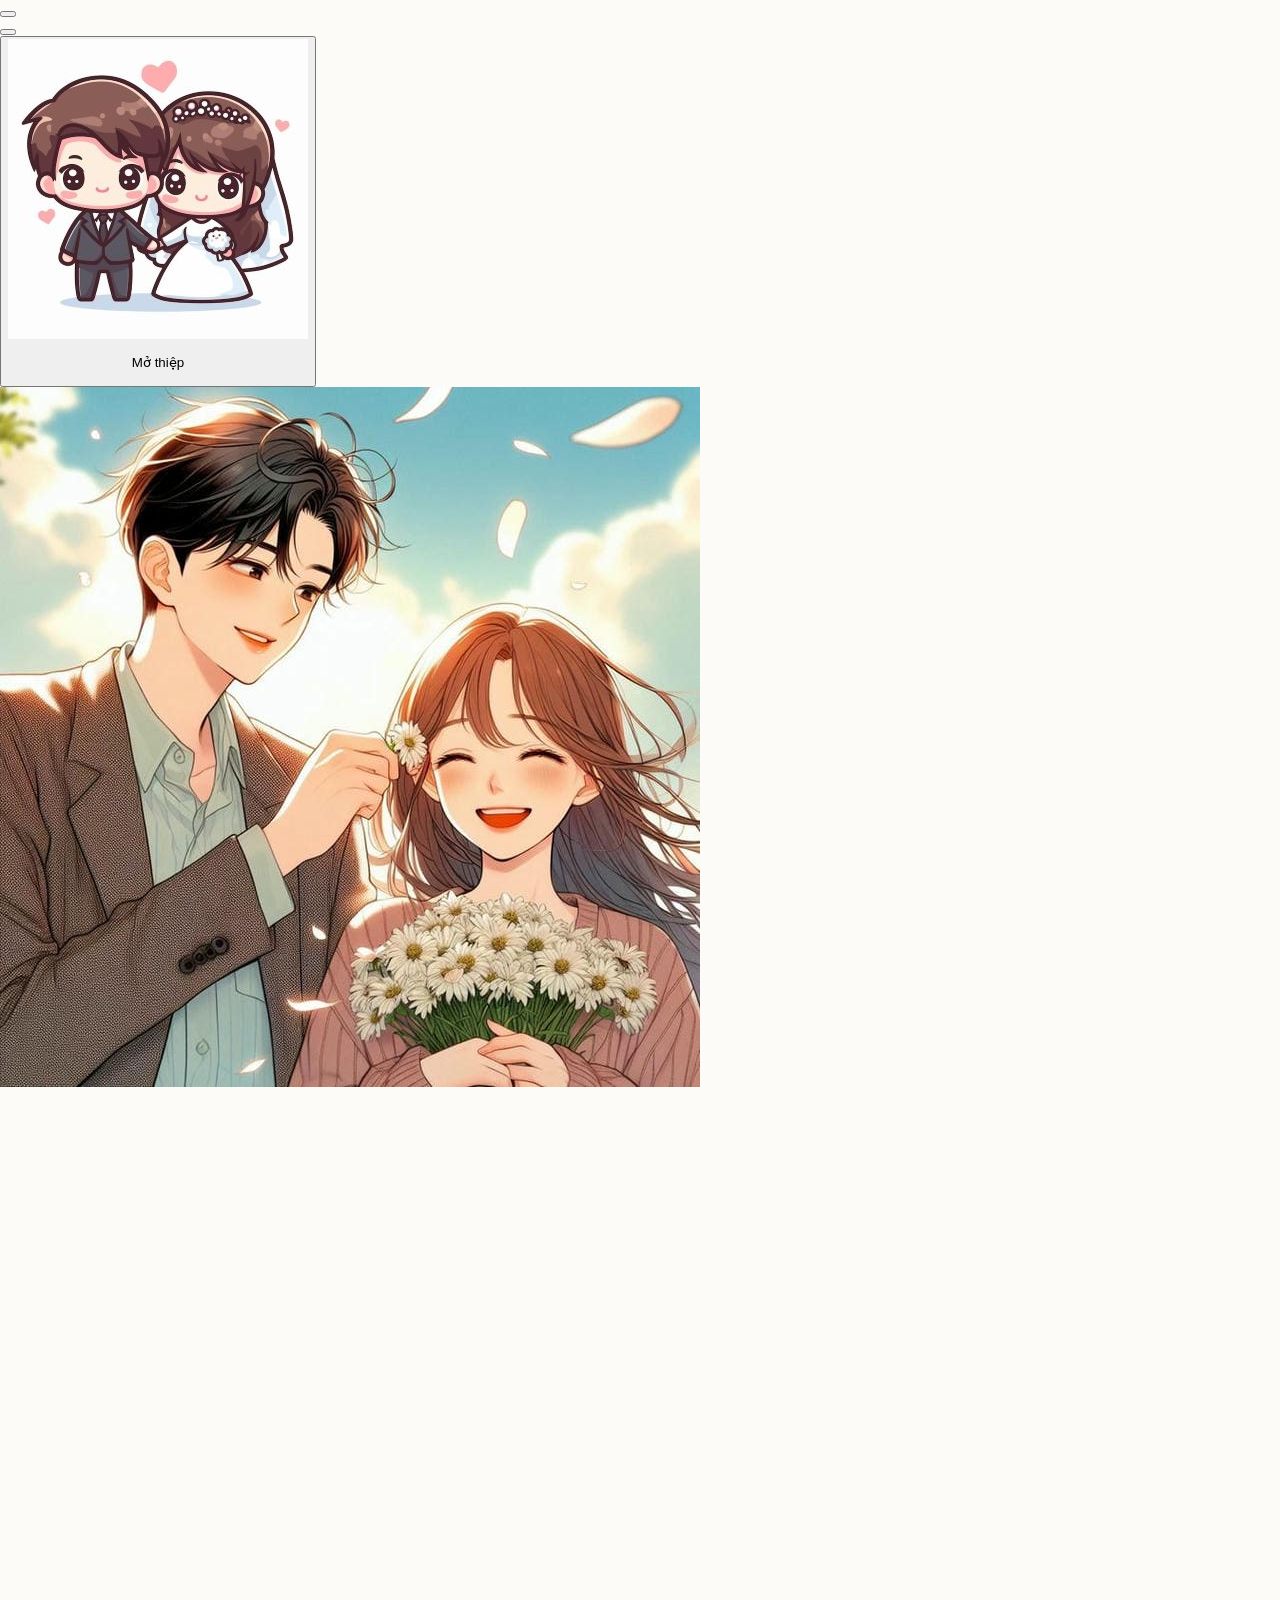
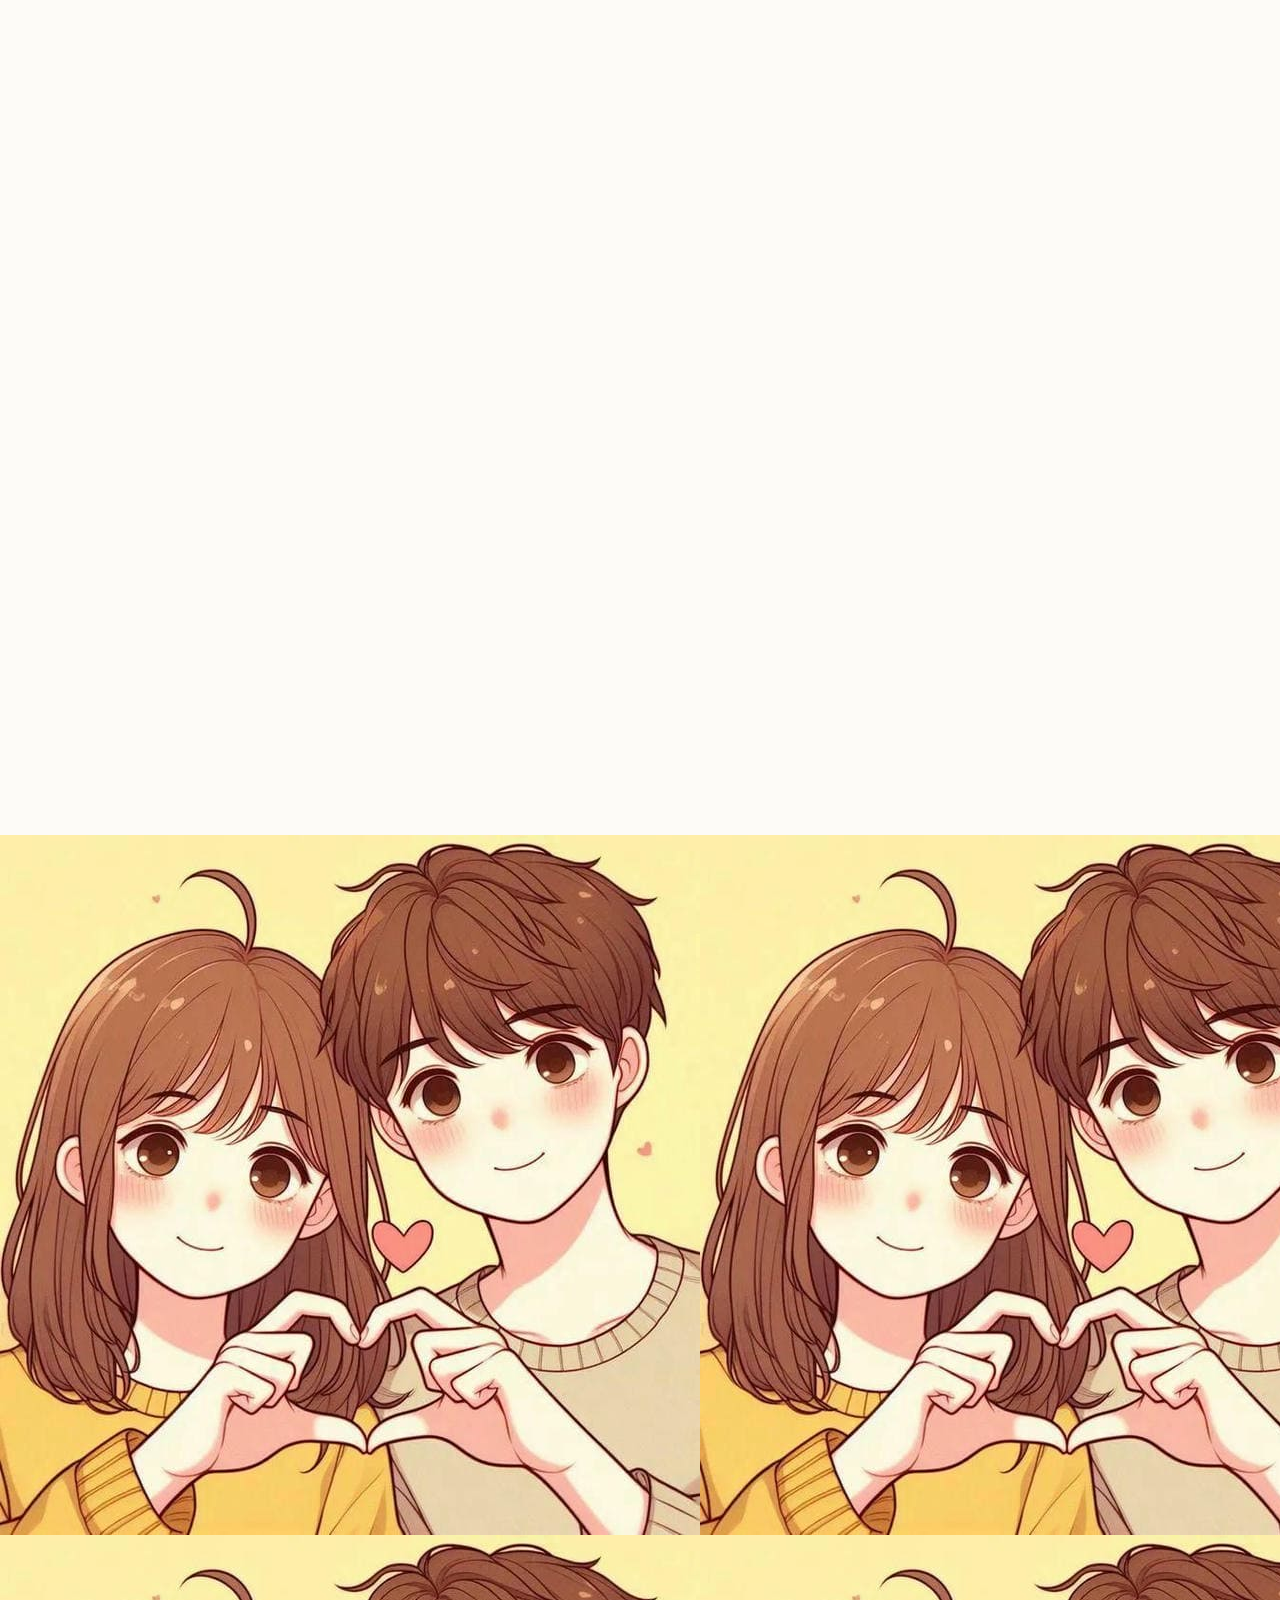
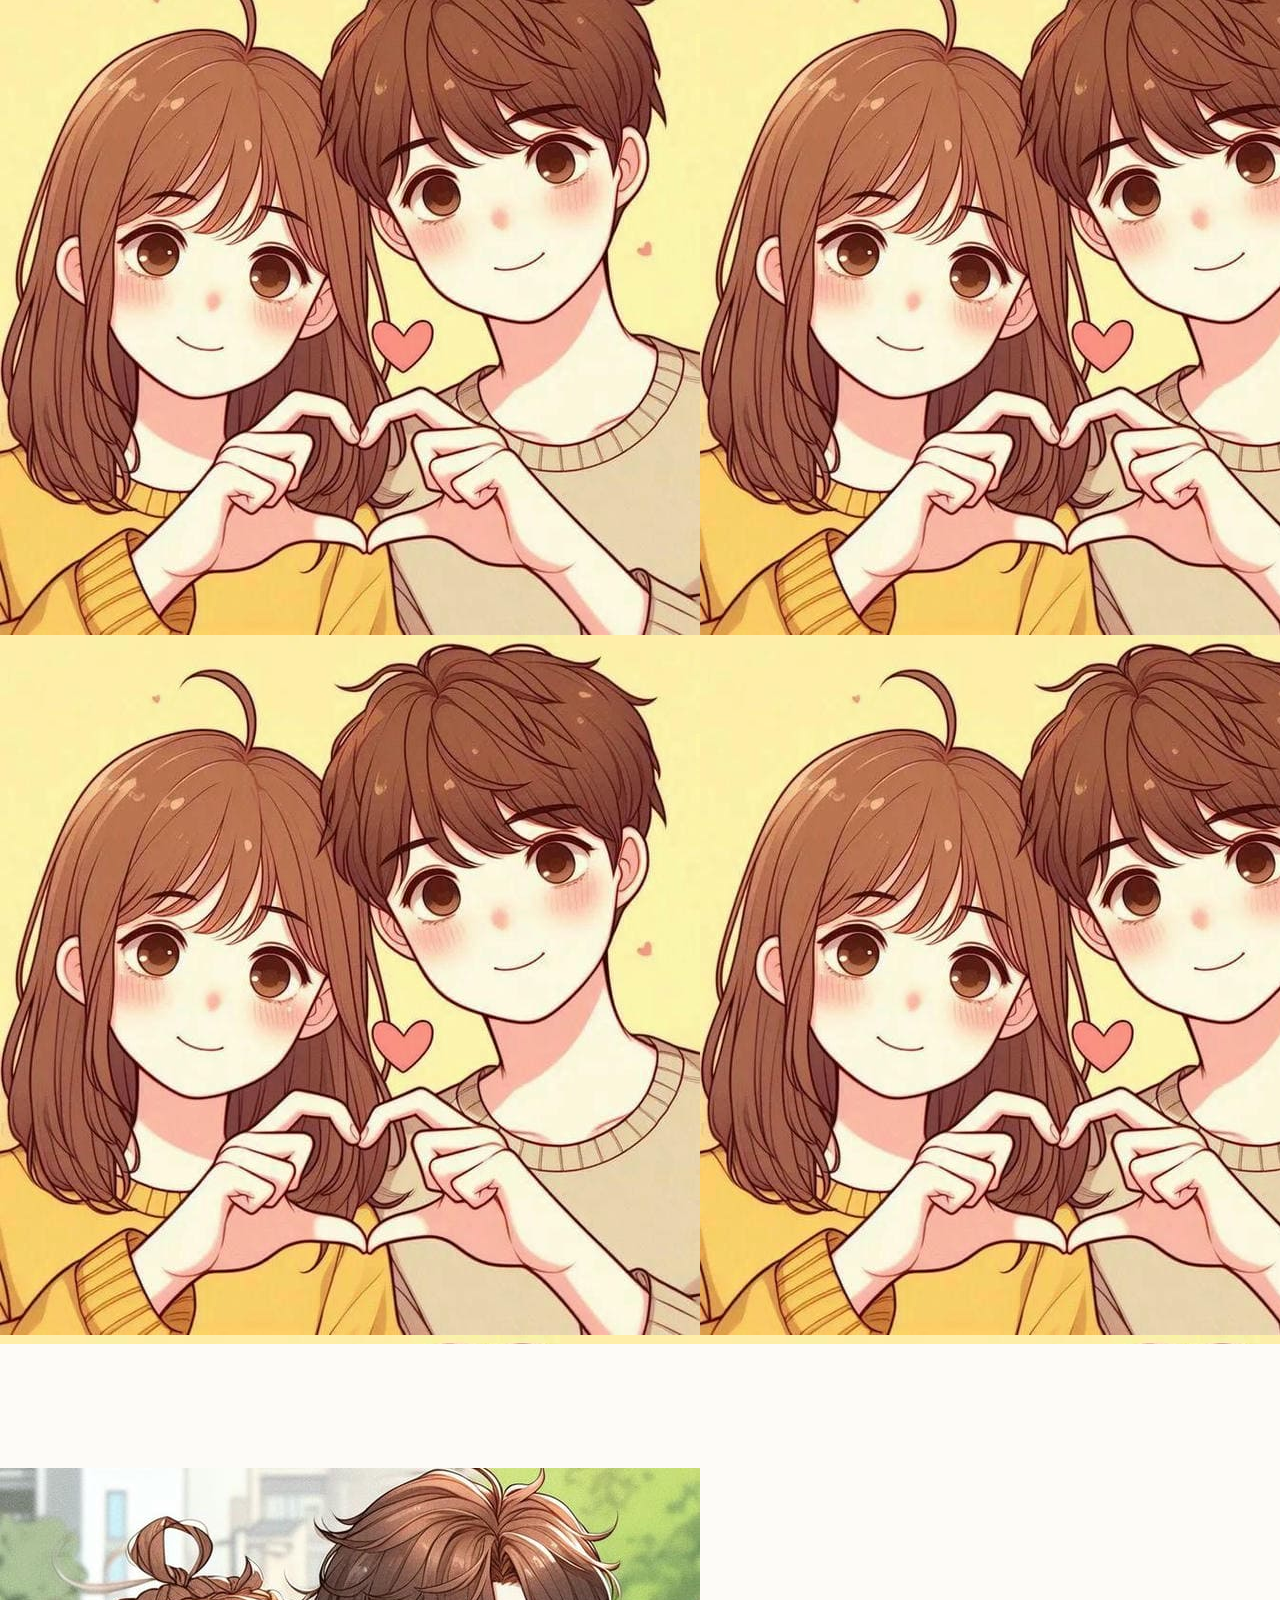
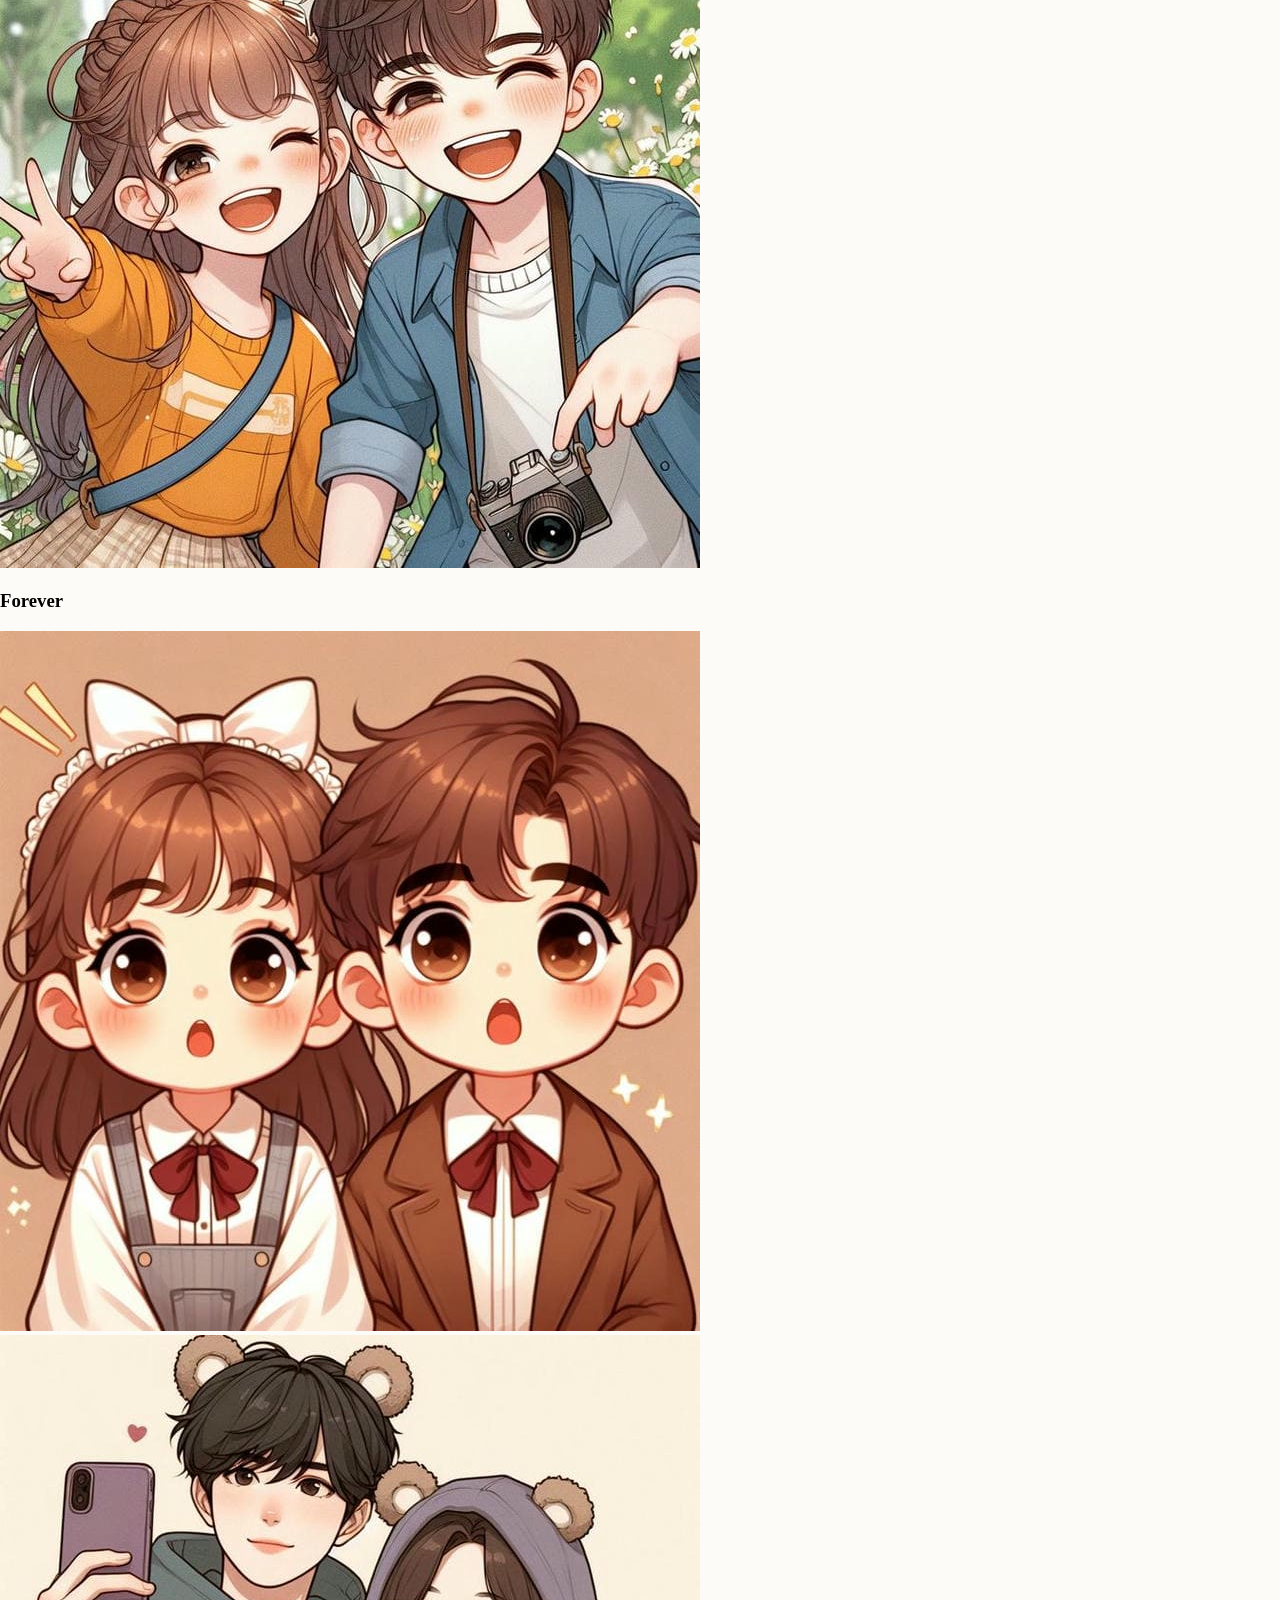
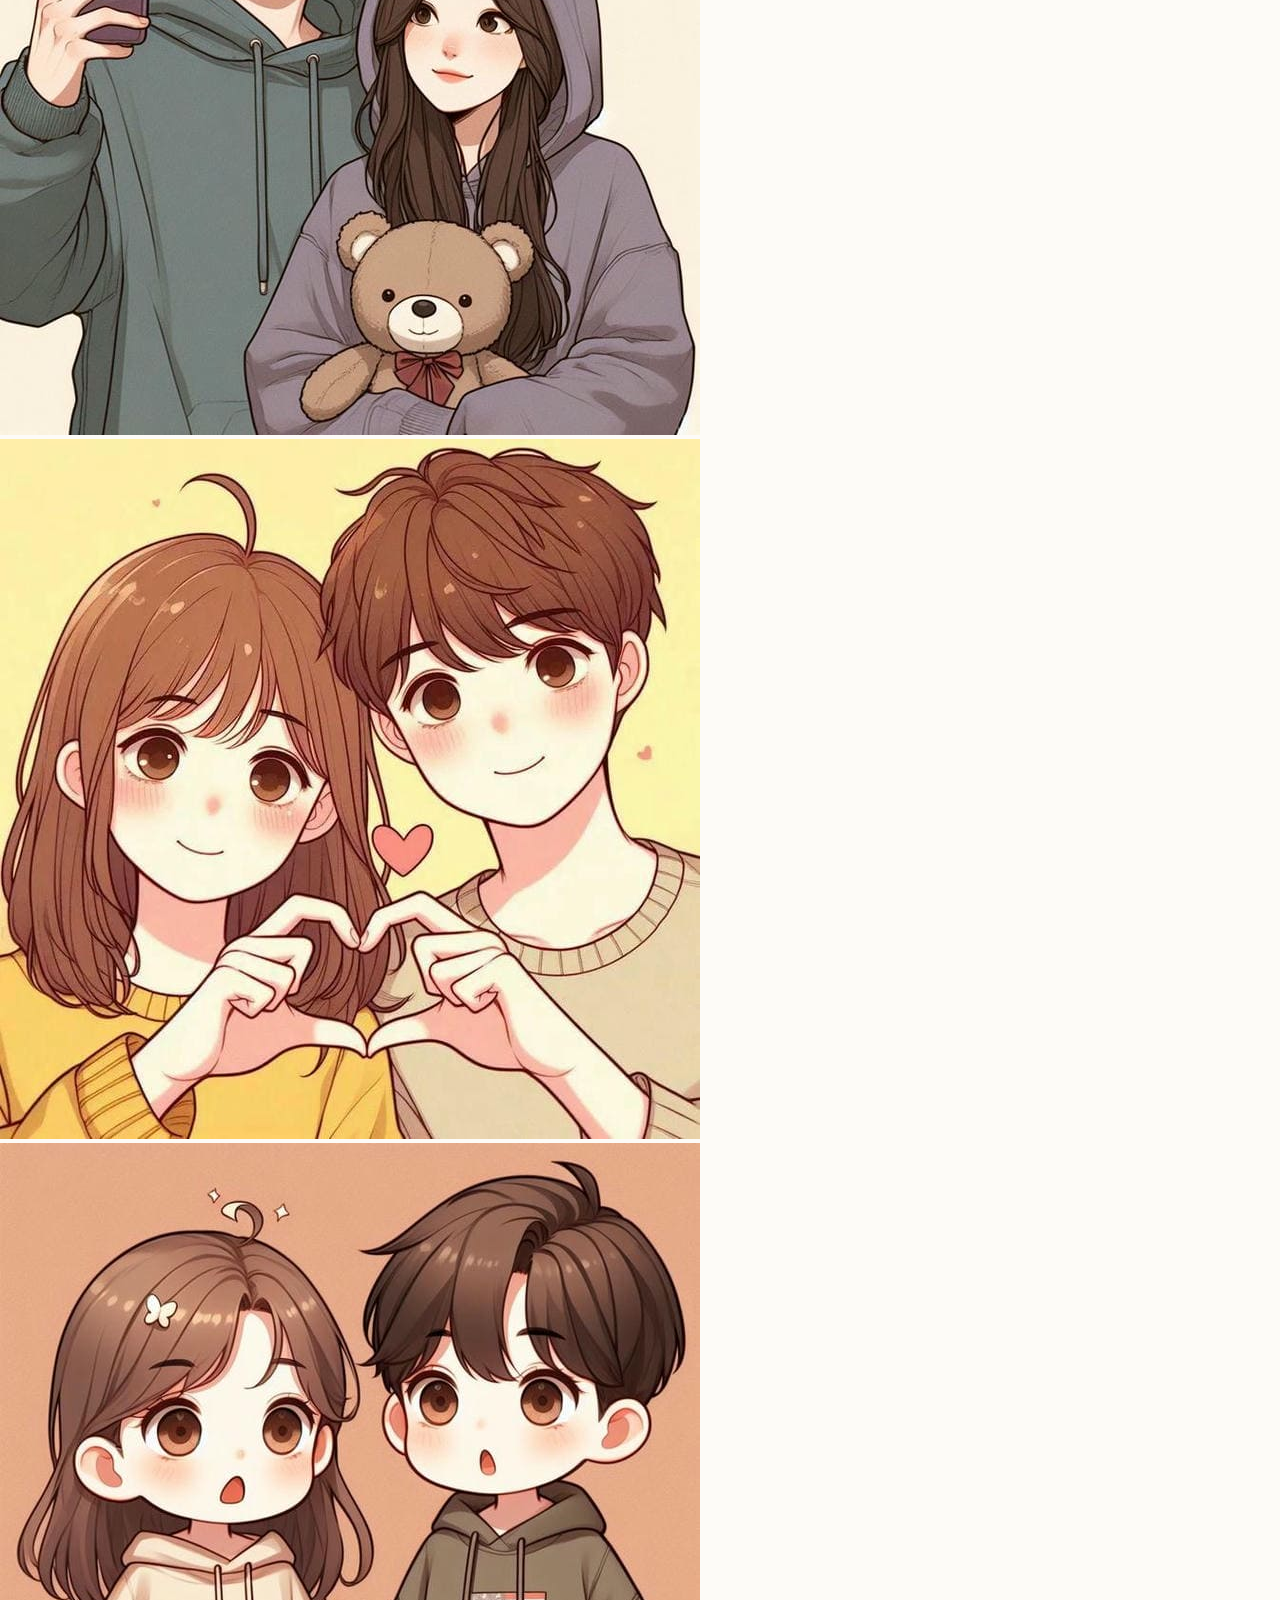
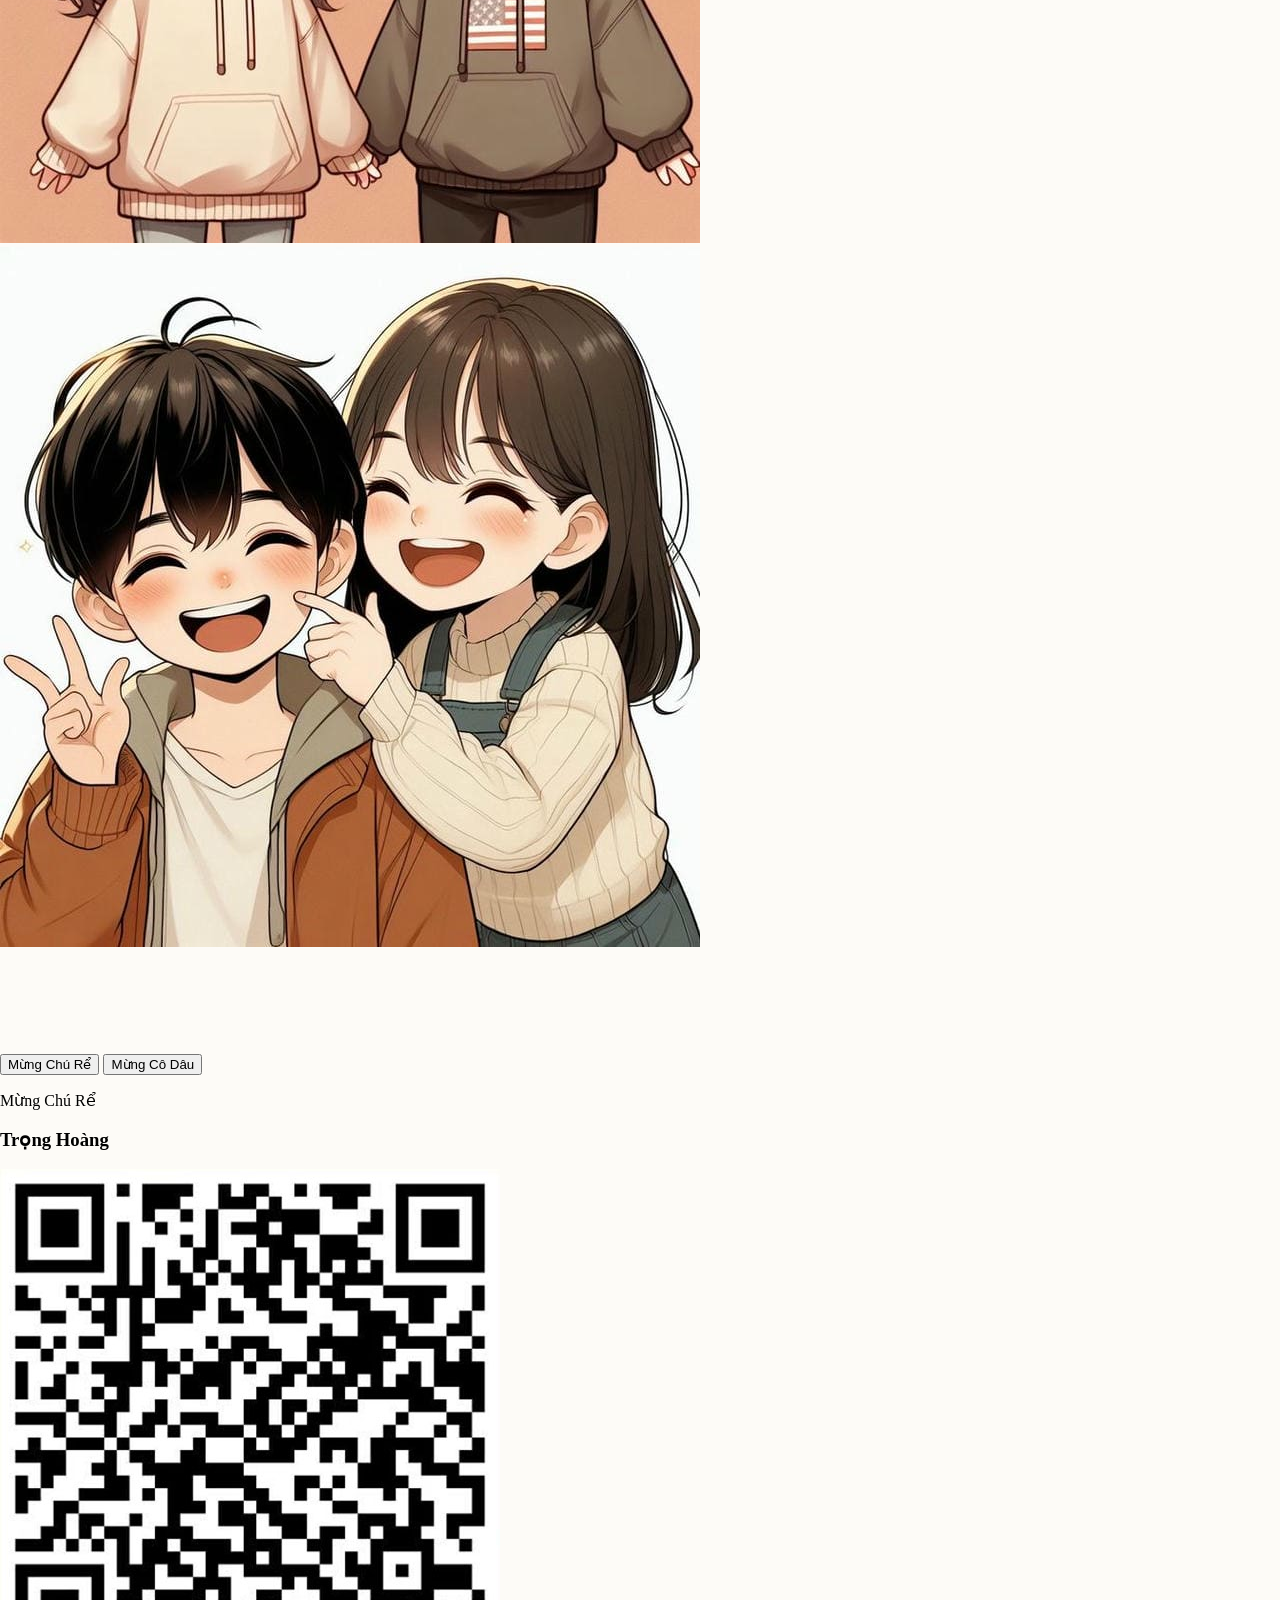
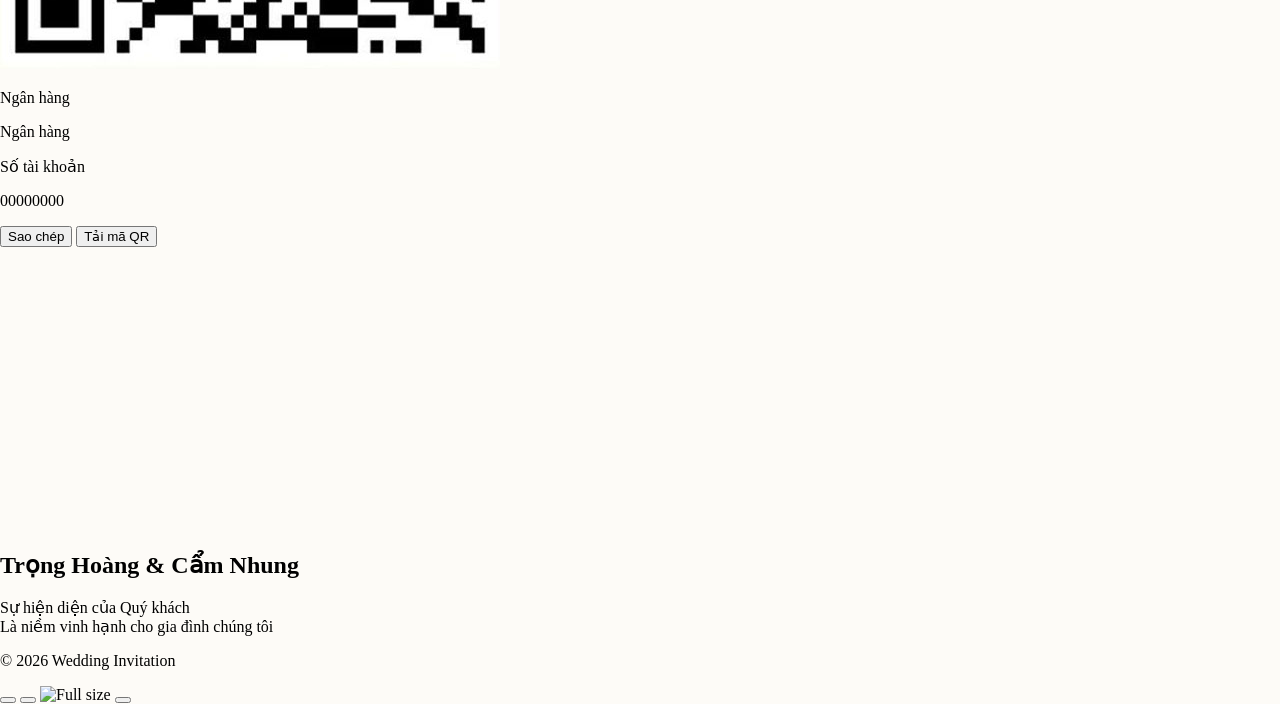
==== commit e0e7640b: "Update index.html" ====
--- a/index.html
+++ b/index.html
@@ -3,7 +3,7 @@
 <head>
   <meta charset="UTF-8" />
   <meta name="viewport" content="width=device-width, initial-scale=1.0" />
-  <title>Thiệp Cưới | Nhung Nhung & Chú rể</title>
+  <title>Thiệp Cưới | Cẩm Nhung & Trọng Hoàng</title>
   
   <!-- Tailwind CSS -->
   <script src="https://cdn.tailwindcss.com"></script>
@@ -186,11 +186,11 @@
     <div class="relative z-10 text-white px-4">
       <div class="reveal-on-scroll delay-0">
         <p class="font-sans text-sm md:text-lg tracking-[0.3em] uppercase mb-4 text-rose-100">Save The Date</p>
-        <h1 class="font-script text-7xl md:text-9xl mb-2 text-rose-50">Chú rể</h1>
+        <h1 class="font-script text-7xl md:text-9xl mb-2 text-rose-50">Trọng Hoàng</h1>
         <span class="font-script text-5xl md:text-7xl text-rose-200">&</span>
-        <h1 class="font-script text-7xl md:text-9xl mt-2 mb-8 text-rose-50">Nhung Nhung</h1>
+        <h1 class="font-script text-7xl md:text-9xl mt-2 mb-8 text-rose-50">Cẩm Nhung</h1>
         <div class="w-24 h-1 bg-rose-400 mx-auto mb-8"></div>
-        <p class="font-serif text-xl md:text-2xl italic tracking-wide">12 tháng 12 năm 2026</p>
+        <p class="font-serif text-xl md:text-2xl italic tracking-wide">02 tháng 08 năm 2026</p>
       </div>
     </div>
     <i class="ph-bold ph-caret-down absolute bottom-10 left-1/2 -translate-x-1/2 z-10 animate-bounce text-white/80 text-3xl"></i>
@@ -207,7 +207,7 @@
              <img src="./public/images/chu-re.jpg" class="w-full h-full object-cover transition-transform duration-[2s] ease-out group-hover:scale-110" />
              <div class="absolute inset-0 bg-gradient-to-t from-black/80 via-transparent to-transparent opacity-90 transition-opacity"></div>
              <div class="absolute bottom-10 md:bottom-20 left-0 right-0 text-center text-white p-4 translate-y-4 group-hover:translate-y-0 transition-transform duration-700">
-               <h3 class="font-script text-5xl md:text-7xl mb-2 drop-shadow-lg">Chú rể</h3>
+               <h3 class="font-script text-5xl md:text-7xl mb-2 drop-shadow-lg">Trọng Hoàng</h3>
                <p class="text-rose-200 text-sm md:text-lg uppercase tracking-[0.3em] font-medium">Chú Rể</p>
              </div>
              <div class="absolute top-6 left-6 bg-white/10 backdrop-blur-md p-2 rounded-full opacity-0 group-hover:opacity-100"><i class="ph-bold ph-magnifying-glass-plus text-white text-xl"></i></div>
@@ -235,15 +235,15 @@
         <div class="flex flex-row justify-between items-start mb-8 text-sm md:text-base">
           <div class="w-1/2 pr-2 md:pr-4 text-center border-r border-gray-400">
             <h4 class="font-script font-bold text-3xl text-slate-700 mb-2">Nhà Trai</h4>
-            <p class="font-serif font-bold">Bố: CHÚ RỂ</p>
-            <p class="font-serif font-bold mb-2">Mẹ: CHÚ RỂ</p>
-            <p class="font-sans text-xs text-slate-600">Số ...<br/>...<br/>...</p>
+            <p class="font-serif font-bold">Bố: LÊ TRỌNG NGỌ</p>
+            <p class="font-serif font-bold mb-2">Mẹ: NGUYỄN THỊ HÒA</p>
+            <p class="font-sans text-xs text-slate-600">Xóm Đồng Phong<br/>Xã Vạn An<br/>Tỉnh Nghệ An</p>
           </div>
           <div class="w-1/2 pl-2 md:pl-4 text-center">
             <h4 class="font-script font-bold text-3xl text-slate-700 mb-2">Nhà Gái</h4>
-            <p class="font-serif font-bold">Bố: CÔ DÂU</p>
-            <p class="font-serif font-bold mb-2">Mẹ: CÔ DÂU</p>
-            <p class="font-sans text-xs text-slate-600">Số ...<br/>...</p>
+            <p class="font-serif font-bold">Bố: TRƯƠNG VIẾT NUÔI</p>
+            <p class="font-serif font-bold mb-2">Mẹ: LÊ THỊ TƯƠNG</p>
+            <p class="font-sans text-xs text-slate-600">Số 7 - Ngõ 1 Đường Nguyễn Thiếp<br/>Thôn 5 - Xã Thạnh Hà - Tỉnh Hà Tĩnh</p>
           </div>
         </div>
         <div class="text-center mb-6">
@@ -252,23 +252,23 @@
           <p class="font-sans text-xs md:text-sm uppercase text-slate-600 tracking-wide leading-relaxed">Tới dự bữa cơm thân mật và chung vui cùng gia đình mình</p>
         </div>
         <div class="text-center mb-8">
-          <h2 class="font-script text-5xl md:text-6xl text-rose-500 mb-2">Chú rể</h2>
+          <h2 class="font-script text-5xl md:text-6xl text-rose-500 mb-2">Trọng Hoàng</h2>
           <i class="ph-fill ph-heart text-rose-400 animate-pulse text-xl mx-2"></i>
-          <h2 class="font-script text-5xl md:text-6xl text-rose-500 mt-2">Nhung Nhung</h2>
+          <h2 class="font-script text-5xl md:text-6xl text-rose-500 mt-2">Cẩm Nhung</h2>
         </div>
         <div class="text-center mb-2">
           <p class="font-sans text-gray-600 uppercase text-sm mb-2 font-bold tracking-widest">Được tổ chức vào hồi</p>
-          <p class="font-bold text-xl mb-4 text-slate-700">16 GIỜ 00</p>
+          <p class="font-bold text-xl mb-4 text-slate-700">10 GIỜ 30</p>
           <div class="flex items-center justify-center gap-4 text-slate-700 font-serif">
-            <div class="border-t border-b border-gray-400 py-1 w-24 text-center font-bold uppercase tracking-wider">Thứ ...</div>
+            <div class="border-t border-b border-gray-400 py-1 w-24 text-center font-bold uppercase tracking-wider">Thứ Năm</div>
             <div class="text-6xl md:text-7xl font-serif text-rose-600 font-bold leading-none">...</div>
-            <div class="border-t border-b border-gray-400 py-1 w-24 text-center font-bold tracking-wider">... - 2026</div>
+            <div class="border-t border-b border-gray-400 py-1 w-24 text-center font-bold tracking-wider">30.07.2026</div>
           </div>
         </div>
-        <div class="text-center mb-8"><p class="font-serif italic text-slate-500">( Tức ngày ... tháng ... năm Ất Tỵ )</p></div>
+        <div class="text-center mb-8"><p class="font-serif italic text-slate-500">( Tức ngày 17 tháng 06 năm Bính Ngọ )</p></div>
         <div class="text-center mb-8">
-          <p class="font-bold uppercase text-slate-700 mb-1">Tại: ...</p>
-          <p class="text-slate-600 font-serif">Số ...<br/>...</p>
+          <p class="font-bold uppercase text-slate-700 mb-1">Tại: Nhà Ông Nuôi - Bà Trương</p>
+          <p class="text-slate-600 font-serif">Số 7 - ngõ 1 Đường Nguyễn Thiếp<br/>Thôn 5 - Xã Thạch Hà - Tỉnh Hà Tĩnh</p>
         </div>
         <div class="flex flex-col sm:flex-row gap-3 justify-center mt-6">
           <button onclick="scrollToSection('gift-section')" class="bg-rose-500 text-white px-6 py-3 rounded-md font-sans text-sm font-medium hover:bg-rose-600 transition-colors shadow-md w-full sm:w-auto">Mừng cưới</button>
@@ -327,15 +327,15 @@
                        <div class="flex items-start gap-4">
                            <i class="ph-bold ph-clock text-gray-300 mt-1 text-xl flex-shrink-0"></i>
                            <div>
-                               <p class="font-semibold text-lg">00:00</p>
-                               <p class="text-sm text-gray-300 italic whitespace-normal break-words">Thứ ..., 12/12/2026<br class="md:hidden"/> (.../... Âm lịch)</p>
+                               <p class="font-semibold text-lg">10:30</p>
+                               <p class="text-sm text-gray-300 italic whitespace-normal break-words">Thứ Năm, 30/07/2026<br class="md:hidden"/> (17/06 Âm lịch)</p>
                            </div>
                        </div>
                         <div class="flex items-start gap-4">
                             <i class="ph-bold ph-map-pin text-gray-300 mt-1 text-xl flex-shrink-0"></i>
                            <div>
-                               <p class="font-semibold text-lg">Tư gia Nhà ...</p>
-                               <p class="text-sm text-gray-300 leading-relaxed">Số ....</p>
+                               <p class="font-semibold text-lg">Tư gia Nhà Gái</p>
+                               <p class="text-sm text-gray-300 leading-relaxed">Số 7 - Ngõ 1 - Đường Nguyễn Thiếp - Thôn 5 - Xã Thạnh Hà - Tỉnh Hà Tĩnh</p>
                                <a href="https://maps.app.goo.gl/ZtnaomPm3Wzo56eq6" class="text-xs text-yellow-400 hover:text-yellow-300 underline mt-1 inline-block">Xem bản đồ</a>
                            </div>
                        </div>
@@ -357,15 +357,15 @@
                        <div class="flex items-start gap-4">
                            <i class="ph-bold ph-clock text-gray-300 mt-1 text-xl flex-shrink-0"></i>
                            <div>
-                               <p class="font-semibold text-lg">00:00</p>
-                               <p class="text-sm text-gray-300 italic whitespace-normal break-words">Chủ Nhật, 12/12/2026<br class="md:hidden"/> (.../... Âm lịch)</p>
+                               <p class="font-semibold text-lg">11:00</p>
+                               <p class="text-sm text-gray-300 italic whitespace-normal break-words">Chủ Nhật, 02/08/2026<br class="md:hidden"/> (20/06 Âm lịch)</p>
                            </div>
                        </div>
                         <div class="flex items-start gap-4">
                             <i class="ph-bold ph-map-pin text-gray-300 mt-1 text-xl flex-shrink-0"></i>
                            <div>
-                               <p class="font-semibold text-lg">Tư gia Nhà ...</p>
-                               <p class="text-sm text-gray-300 leading-relaxed">Số ...</p>
+                               <p class="font-semibold text-lg">Tư gia Nhà Trai</p>
+                               <p class="text-sm text-gray-300 leading-relaxed">Xóm Đồng Phong - Xã Vạn An - Tỉnh Nghệ An</p>
                                <a href="#" class="text-xs text-yellow-400 hover:text-yellow-300 underline mt-1 inline-block">Xem bản đồ</a>
                            </div>
                        </div>
@@ -480,7 +480,7 @@
                 <div class="flex justify-between items-start">
                    <div>
                       <p id="bankRole" class="text-white/80 text-xs font-bold tracking-widest uppercase mb-1">Mừng Chú Rể</p>
-                      <h3 id="bankName" class="font-script text-4xl font-bold tracking-wide">Chú rể</h3>
+                      <h3 id="bankName" class="font-script text-4xl font-bold tracking-wide">Trọng Hoàng</h3>
                    </div>
                    <i class="ph-fill ph-credit-card text-white/30 text-5xl"></i>
                 </div>
@@ -513,7 +513,7 @@
         <p class="font-sans text-slate-500 uppercase tracking-widest text-sm mb-8">Sự hiện diện của bạn là niềm vinh hạnh của chúng tôi</p>
       </div>
       <div class="reveal-on-scroll delay-200 bg-white p-8 md:p-12 rounded-2xl shadow-xl">
-         <h3 class="font-serif text-2xl text-center mb-6 text-slate-700">Xác nhận tham dự (RSVP)</h3>
+         <h3 class="font-serif text-2xl text-center mb-6 text-slate-700">Xác nhận tham dự</h3>
          
          <!-- Thêm id vào form để bắt sự kiện -->
          <form id="rsvpForm" class="space-y-4">
@@ -556,7 +556,7 @@
 
   <!-- FOOTER -->
   <footer class="bg-slate-800 text-white py-12 text-center">
-    <h2 class="font-script text-5xl mb-4">Chú rể & Nhung Nhung</h2>
+    <h2 class="font-script text-5xl mb-4">Trọng Hoàng & Cẩm Nhung</h2>
     <p class="text-white/80 font-serif italic mb-6">Sự hiện diện của Quý khách<br/>Là niềm vinh hạnh cho gia đình chúng tôi</p>
     <p class="text-gray-400 text-xs">© 2026 Wedding Invitation</p>
   </footer>
@@ -630,8 +630,8 @@
     
     // Config Data
     const BANK_INFO = {
-      groom: { name: "Chú rể", bank: "Ngân hàng", number: "00000000", qr: "./public/images/qr-bank-giang.jpg", role: "Mừng Chú Rể" },
-      bride: { name: "Nhung Nhung", bank: "Ngân hàng", number: "000000", qr: "./public/images/qr-bank-tuyet.jpg", role: "Mừng Cô Dâu" }
+      groom: { name: "Trọng Hoàng", bank: "Ngân hàng", number: "00000000", qr: "./public/images/qr-bank-giang.jpg", role: "Mừng Chú Rể" },
+      bride: { name: "Cẩm Nhung", bank: "Ngân hàng", number: "000000", qr: "./public/images/qr-bank-tuyet.jpg", role: "Mừng Cô Dâu" }
     };
 
     // DOM Elements
@@ -720,7 +720,7 @@
     }
 
     // --- 4. ĐỒNG HỒ ĐẾM NGƯỢC ---
-    const targetDate = new Date("2026-12-12T10:00:00").getTime();
+    const targetDate = new Date("2026-08-02T11:00:00").getTime();
     setInterval(() => {
       const now = new Date().getTime();
       const diff = targetDate - now;
